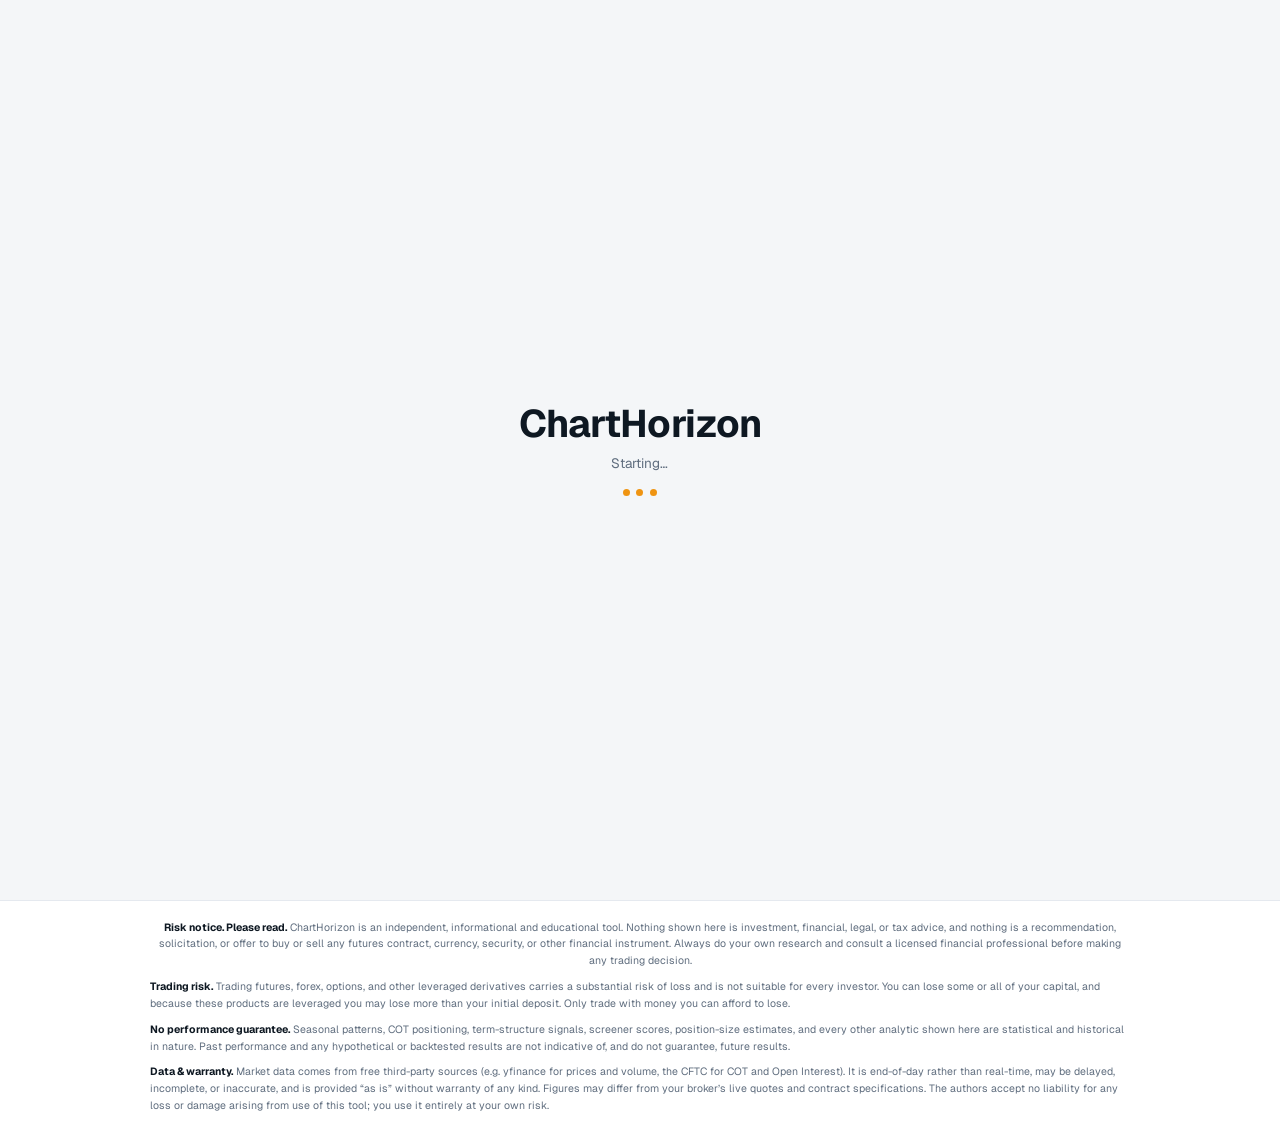
==== app/index.html @ 871b1232 "release: sync dashboard snapshot" ====
<!DOCTYPE html>
<html lang="en">
<head>
<meta charset="UTF-8">
<meta name="viewport" content="width=device-width, initial-scale=1.0">
<title>ChartHorizon – Commodity Futures Dashboard</title>
<link rel="preconnect" href="https://fonts.googleapis.com">
<link rel="preconnect" href="https://fonts.gstatic.com" crossorigin>
<link href="https://fonts.googleapis.com/css2?family=Geist:wght@300;400;500;600;700;800&display=swap" rel="stylesheet">
<link rel="icon" type="image/svg+xml" href="data:image/svg+xml,%3Csvg%20xmlns%3D%22http%3A//www.w3.org/2000/svg%22%20viewBox%3D%220%200%2048%2048%22%20fill%3D%22none%22%3E%3Cdefs%3E%3ClinearGradient%20id%3D%22chSunFav%22%20x1%3D%2224%22%20y1%3D%229%22%20x2%3D%2224%22%20y2%3D%2234%22%20gradientUnits%3D%22userSpaceOnUse%22%3E%3Cstop%20offset%3D%220%22%20stop-color%3D%22%23fcd34d%22/%3E%3Cstop%20offset%3D%221%22%20stop-color%3D%22%23f97316%22/%3E%3C/linearGradient%3E%3C/defs%3E%3Cline%20x1%3D%226%22%20y1%3D%2234%22%20x2%3D%2242%22%20y2%3D%2234%22%20stroke%3D%22%238896a8%22%20stroke-width%3D%223%22%20stroke-linecap%3D%22round%22/%3E%3Cpath%20d%3D%22M15%2034a9%209%200%200%201%2018%200%22%20stroke%3D%22url%28%23chSunFav%29%22%20stroke-width%3D%223%22%20stroke-linecap%3D%22round%22/%3E%3Cline%20x1%3D%2224%22%20y1%3D%2210%22%20x2%3D%2224%22%20y2%3D%2215%22%20stroke%3D%22url%28%23chSunFav%29%22%20stroke-width%3D%223%22%20stroke-linecap%3D%22round%22/%3E%3Cline%20x1%3D%2211.5%22%20y1%3D%2219%22%20x2%3D%2214.5%22%20y2%3D%2222%22%20stroke%3D%22url%28%23chSunFav%29%22%20stroke-width%3D%223%22%20stroke-linecap%3D%22round%22/%3E%3Cline%20x1%3D%2236.5%22%20y1%3D%2219%22%20x2%3D%2233.5%22%20y2%3D%2222%22%20stroke%3D%22url%28%23chSunFav%29%22%20stroke-width%3D%223%22%20stroke-linecap%3D%22round%22/%3E%3C/svg%3E">
<script>
/* Theme so frueh wie moeglich setzen (kein Flash). Card-Mode (Content-Bot) laeuft
   IMMER dunkel -> die exportierten Telegram-/X-Karten sind im dunklen Design,
   unabhaengig von der Nutzer-Einstellung. */
(function(){try{
  if(new URLSearchParams(location.search).get('card')){document.documentElement.setAttribute('data-theme','dark');return;}
  document.documentElement.classList.add('booting');  /* cold-start splash covers the app until boot.js reveals it (normal dashboard only; never in card-mode) */
  var m=localStorage.getItem('ch_theme_mode')||localStorage.getItem('ch_theme')||'system';
  var dark=(m==='dark')||(m!=='light'&&window.matchMedia&&window.matchMedia('(prefers-color-scheme: dark)').matches);
  document.documentElement.setAttribute('data-theme', dark?'dark':'light');
}catch(e){document.documentElement.setAttribute('data-theme','light');}})();
</script>
<link rel="stylesheet" href="web/styles.css?v=45">
</head>
<body>
<!-- Cold-start splash: kept up by html.booting (set in <head> before first paint, normal
     dashboard only) until boot.js confirms every Weekly-Outlook 4/4 result has a live price. -->
<div id="bootSplash" role="status" aria-live="polite">
  <div class="boot-splash-inner">
    <div class="boot-splash-title">ChartHorizon</div>
    <div class="boot-splash-sub"><span id="bootSplashPhase">Starting…</span><span id="bootSplashProgress"></span></div>
    <div class="boot-splash-dots"><span></span><span></span><span></span></div>
    <button id="bootSplashSkip" type="button" hidden onclick="_revealBootSplash()">Open anyway</button>
  </div>
</div>
<script>
/* Last-resort net: if boot.js never ran at all (a syntax error, a failed load), nothing would
   ever lift the splash. It stands down as soon as bootWarmup() marks itself started — from
   then on the splash has its own stall watchdog and its own "Open anyway" button, and must
   NOT be yanked out from under a warm-up that is still making progress. */
setTimeout(function(){
  if (window.__bootWarmupStarted) return;
  var s=document.getElementById('bootSplash');
  if(s)s.classList.add('boot-splash-done');
  document.documentElement.classList.remove('booting');
},60000);
</script>
<header>
  <!-- /from-dashboard leitet (302) auf chart-horizon.com weiter und zaehlt den Klick
       unterwegs als reine Tagessumme — keine IP, kein Cookie, nichts Personenbezogenes.
       Es ist der einzige Anhaltspunkt dafuer, wie viele Leute das Dashboard ueberhaupt
       benutzen. Der Pfad ist also kein Tippfehler: bitte nicht auf die nackte Domain
       "aufraeumen". -->
  <a class="logo" href="https://chart-horizon.com/from-dashboard" target="_blank" rel="noopener" title="chart-horizon.com" aria-label="ChartHorizon — open chart-horizon.com">
    <svg class="logo-icon" viewBox="0 0 100 100" fill="none" aria-hidden="true"><defs><linearGradient id="hlSun" x1="50" y1="29" x2="50" y2="64" gradientUnits="userSpaceOnUse"><stop offset="0" stop-color="#fde08a"/><stop offset="0.5" stop-color="#fcd34d"/><stop offset="1" stop-color="#f97316"/></linearGradient><radialGradient id="hlBloom" cx="50%" cy="55%" r="50%"><stop offset="0" stop-color="#f97316" style="stop-opacity:var(--glow-a)"/><stop offset="0.45" stop-color="#fcd34d" style="stop-opacity:var(--glow-b)"/><stop offset="1" stop-color="#fcd34d" stop-opacity="0"/></radialGradient><linearGradient id="hlHz" x1="14" y1="0" x2="86" y2="0" gradientUnits="userSpaceOnUse"><stop offset="0" stop-color="#9aa7b8" stop-opacity="0"/><stop offset="0.2" stop-color="#aab6c6" stop-opacity="0.9"/><stop offset="0.5" stop-color="#c6cfdb"/><stop offset="0.8" stop-color="#aab6c6" stop-opacity="0.9"/><stop offset="1" stop-color="#9aa7b8" stop-opacity="0"/></linearGradient><filter id="hlGlow" x="-40%" y="-40%" width="180%" height="180%"><feGaussianBlur stdDeviation="1.4" result="b"/><feMerge><feMergeNode in="b"/><feMergeNode in="SourceGraphic"/></feMerge></filter></defs><circle cx="50" cy="55" r="42" fill="url(#hlBloom)"/><g transform="translate(0,3)"><line x1="14" y1="64" x2="86" y2="64" stroke="url(#hlHz)" stroke-width="2.6" stroke-linecap="round"/><g stroke="url(#hlSun)" stroke-width="5.2" stroke-linecap="round" fill="none" filter="url(#hlGlow)"><path d="M33 64 a17 17 0 0 1 34 0"/><line x1="50" y1="19" x2="50" y2="28"/><line x1="26.4" y1="35.6" x2="32" y2="41.3"/><line x1="73.6" y1="35.6" x2="68" y2="41.3"/></g></g></svg>
    <span class="logo-mark">ChartHorizon</span>
  </a>
  <!-- Tab buttons mirror the PAGES registry in the script below; keep both in sync. -->
  <nav class="top-nav" aria-label="Main navigation">
    <button class="top-tab active" type="button" data-page-tab="overview" aria-current="page" onclick="switchPage('overview')" title="Futures (press 1)">Futures</button>
    <button class="top-tab" type="button" data-page-tab="forex" onclick="switchPage('forex')" title="Forex (press 2)">Forex</button>
    <button class="top-tab" type="button" data-page-tab="screener" onclick="switchPage('screener')" title="Screener (press 3 · / to search)">Screener</button>
    <button class="top-tab" type="button" data-page-tab="seasonals" onclick="switchPage('seasonals')" title="Seasonals (press 4)">Seasonals</button>
    <button class="top-tab" type="button" data-page-tab="smt" onclick="switchPage('smt')" title="Macro Shift (press 5)">Macro Shift</button>
    <button class="top-tab" type="button" data-page-tab="tools" onclick="switchPage('tools')" title="Tools (press 6)">Tools</button>
    <button class="top-tab" type="button" data-page-tab="bigchart" onclick="switchPage('bigchart')" title="Charts (press 7)">Charts</button>
    <button class="top-tab" type="button" data-page-tab="settings" onclick="switchPage('settings')" title="Settings (press 8)">Settings</button>
  </nav>
  <div class="header-right">
    <button class="theme-toggle" type="button" onclick="toggleTheme()" aria-label="Toggle theme" title="Switch light / dark mode">
      <svg class="sun" viewBox="0 0 24 24" fill="none" stroke="currentColor" stroke-width="1.8" stroke-linecap="round"><circle cx="12" cy="12" r="4.2"/><path d="M12 2.5v2.4M12 19.1v2.4M21.5 12h-2.4M4.9 12H2.5M18.4 5.6l-1.7 1.7M7.3 16.7l-1.7 1.7M18.4 18.4l-1.7-1.7M7.3 7.3 5.6 5.6"/></svg>
      <svg class="moon" viewBox="0 0 24 24" fill="none" stroke="currentColor" stroke-width="1.8" stroke-linecap="round" stroke-linejoin="round"><path d="M21 12.8A8.5 8.5 0 1 1 11.2 3a6.6 6.6 0 0 0 9.8 9.8z"/></svg>
    </button>
    <a class="x-link" href="https://x.com/charthorizon" target="_blank" rel="noopener" aria-label="ChartHorizon on X" title="ChartHorizon on X (@charthorizon)">
      <svg viewBox="0 0 24 24" fill="currentColor" aria-hidden="true"><path d="M18.244 2.25h3.308l-7.227 8.26 8.502 11.24H16.17l-5.214-6.817L4.99 21.75H1.68l7.73-8.835L1.254 2.25H8.08l4.713 6.231zm-1.161 17.52h1.833L7.084 4.126H5.117z"/></svg>
    </a>
    <a class="support-link" href="https://buymeacoffee.com/charthorizon" target="_blank" rel="noopener" aria-label="Support ChartHorizon" title="Support ChartHorizon (buy me a coffee)">
      <svg viewBox="0 0 24 24" fill="currentColor" aria-hidden="true"><path d="M12 21.35l-1.45-1.32C5.4 15.36 2 12.28 2 8.5 2 5.42 4.42 3 7.5 3c1.74 0 3.41.81 4.5 2.09C13.09 3.81 14.76 3 16.5 3 19.58 3 22 5.42 22 8.5c0 3.78-3.4 6.86-8.55 11.54L12 21.35z"/></svg>
      <span class="support-label">Support</span>
    </a>
    <div class="watchlist-refresh header-refresh" data-watchlist-refresh>
      <div class="wlr-row">
        <button class="wlr-btn" type="button" onclick="triggerManualRefresh()" data-wlr-trigger title="Refresh EoD data now">⟳</button>
        <span class="wlr-label" data-wlr-label>Refresh</span>
      </div>
      <div class="wlr-track"><div class="wlr-fill" data-wlr-fill></div></div>
      <div class="wlr-sub" data-wlr-sub></div>
    </div>
    <div class="header-time">
      <span class="hdr-date"></span>
      <span class="hdr-clock" id="clock">--:--:--</span>
    </div>
  </div>
</header>

<div class="layout page-view" id="overviewPage">
  <aside id="sidebar"></aside>
  <main>
    <select class="mobile-select" id="mobileSelect" onchange="switchCommodity(this.value)"></select>

    <div class="chart-card">
      <div class="chart-head">
        <div>
          <div class="chart-cat" id="chartCat">–</div>
          <div class="chart-name" id="chartName">–</div>
        </div>
        <span class="chart-sym" id="chartSym">–</span>
        <div class="chart-actions">
          <button class="chart-action-btn" id="btnChartPng" type="button" onclick="downloadChart()" title="Download chart as PNG image">
            <svg viewBox="0 0 16 16" fill="none" stroke="currentColor" stroke-width="1.5" stroke-linecap="round" stroke-linejoin="round"><path d="M8 1.5v8M5 7l3 3 3-3M2.5 11.5v1a2 2 0 0 0 2 2h7a2 2 0 0 0 2-2v-1"/></svg>
            PNG
          </button>
          <button class="chart-action-btn" id="btnChartShare" type="button" onclick="shareChart()" title="Share chart (or copy image to clipboard)">
            <svg viewBox="0 0 16 16" fill="none" stroke="currentColor" stroke-width="1.5" stroke-linecap="round" stroke-linejoin="round"><circle cx="12" cy="3.5" r="1.8"/><circle cx="4" cy="8" r="1.8"/><circle cx="12" cy="12.5" r="1.8"/><path d="M5.6 7.1l4.8-2.6M5.6 8.9l4.8 2.6"/></svg>
            <span id="btnChartShareLabel">Share</span>
          </button>
          <button class="chart-action-btn" id="btnChartX" type="button" onclick="shareToX()" title="Share on X: copies the chart image so you can paste it into the post (Cmd/Ctrl+V)">
            <svg viewBox="0 0 24 24" fill="currentColor" aria-hidden="true"><path d="M18.244 2.25h3.308l-7.227 8.26 8.502 11.24H16.17l-5.214-6.817L4.99 21.75H1.68l7.73-8.835L1.254 2.25H8.08l4.713 6.231zm-1.161 17.52h1.833L7.084 4.126H5.117z"/></svg>
            <span id="btnChartXLabel"></span>
          </button>
        </div>
      </div>
      <div class="chart-body" id="chartBody"></div>
    </div>

    <div class="table-card">
      <div class="table-head">
        <div class="table-title" id="tableTitle">Forward Curve</div>
        <div class="table-sub" id="tableSub">Individual futures by delivery and expiration month · Click a row to show that contract in the main chart</div>
      </div>
      <table>
        <thead>
          <tr>
            <th>Contract</th>
            <th>Last Price</th>
            <th>Change</th>
            <th>Change %</th>
            <th>Volume</th>
            <th>Open Interest</th>
            <th>Expiration (Last Trading Day)</th>
          </tr>
        </thead>
        <tbody id="curveBody"></tbody>
      </table>
    </div>

    <div class="spec-card" id="specCard"></div>

    <div class="fx-section" id="futuresHeatSection" hidden></div>

    <div class="foot-note">
      <strong>Note:</strong> Price, volume, single-contract charts and the forward curve use yfinance OHLCV/quote data.
      The continuous chart rolls to the highest-volume contract where single-contract history is available; otherwise it falls back to the yfinance continuous history.
      Open Interest and COT are weekly CFTC market-level reports, usually Tuesday-dated and updated only after the official CFTC release window.
      They are not individual-contract values from the forward curve.
      Expiration dates and contract specifications are calculated from exchange rules and static exchange specs; shortened trading sessions may differ from the official exchange calendar.
      Not investment advice.
    </div>
  </main>
  <aside class="watchlist-sidebar" aria-label="Watchlist" data-watchlist-context="overview">
    <div class="watchlist-head">
      <div>
        <div class="watchlist-title">Watchlist</div>
        <div class="watchlist-count" data-watchlist-count>0 markets</div>
      </div>
      <button class="watchlist-add" type="button" onclick="addCurrentToWatchlist('overview')" data-watchlist-add title="Add current market">+ Market</button>
    </div>
    <div class="watchlist-list" data-watchlist-body></div>
  </aside>
</div>

<section class="seasonals-page page-view" id="seasonalsPage" hidden>
  <div class="seasonals-layout">
    <aside id="seasonalsSidebar"></aside>
    <main class="seasonals-main">
      <div class="seasonals-shell">
    <div class="seasonals-head">
      <div>
        <div class="seasonals-kicker">Seasonal Tendencies</div>
        <div class="seasonals-title" id="seasonalsTitle">Seasonals</div>
      </div>
    </div>
    <div class="seasonals-card">
      <div class="seasonals-card-head">
        <div class="seasonals-card-title" id="seasonalsChartTitle">Seasonal tendency</div>
        <div class="seasonals-card-side">
          <div class="seasonals-card-meta" id="seasonalsChartMeta">Indexed to 100 at the first trading day of each year</div>
          <div class="chart-actions">
            <button class="chart-action-btn" id="btnSeasonalsPng" type="button" onclick="downloadChart('seasonals')" title="Download seasonals as PNG image">
              <svg viewBox="0 0 16 16" fill="none" stroke="currentColor" stroke-width="1.5" stroke-linecap="round" stroke-linejoin="round"><path d="M8 1.5v8M5 7l3 3 3-3M2.5 11.5v1a2 2 0 0 0 2 2h7a2 2 0 0 0 2-2v-1"/></svg>
              PNG
            </button>
            <button class="chart-action-btn" id="btnSeasonalsShare" type="button" onclick="shareChart('seasonals')" title="Share seasonals chart (or copy image to clipboard)">
              <svg viewBox="0 0 16 16" fill="none" stroke="currentColor" stroke-width="1.5" stroke-linecap="round" stroke-linejoin="round"><circle cx="12" cy="3.5" r="1.8"/><circle cx="4" cy="8" r="1.8"/><circle cx="12" cy="12.5" r="1.8"/><path d="M5.6 7.1l4.8-2.6M5.6 8.9l4.8 2.6"/></svg>
              <span id="btnSeasonalsShareLabel">Share</span>
            </button>
            <button class="chart-action-btn" id="btnSeasonalsX" type="button" onclick="shareToX('seasonals')" title="Share on X: copies the chart image so you can paste it into the post (Cmd/Ctrl+V)">
              <svg viewBox="0 0 24 24" fill="currentColor" aria-hidden="true"><path d="M18.244 2.25h3.308l-7.227 8.26 8.502 11.24H16.17l-5.214-6.817L4.99 21.75H1.68l7.73-8.835L1.254 2.25H8.08l4.713 6.231zm-1.161 17.52h1.833L7.084 4.126H5.117z"/></svg>
              <span id="btnSeasonalsXLabel"></span>
            </button>
          </div>
        </div>
      </div>
      <div class="seasonals-body" id="seasonalsBody">
        <div class="seasonals-empty">No seasonal study selected.</div>
      </div>
    </div>
      </div>
    </main>
    <aside class="watchlist-sidebar" aria-label="Watchlist" data-watchlist-context="seasonals">
      <div class="watchlist-head">
        <div>
          <div class="watchlist-title">Watchlist</div>
          <div class="watchlist-count" data-watchlist-count>0 markets</div>
        </div>
        <button class="watchlist-add" type="button" onclick="addCurrentToWatchlist('seasonals')" data-watchlist-add title="Add current market">+ Market</button>
      </div>
      <div class="watchlist-list" data-watchlist-body></div>
    </aside>
  </div>
</section>

<section class="screener-page page-view" id="screenerPage" hidden>
  <div class="screener-layout">
  <div class="screener-wrap">
    <div class="screener-head">
      <div>
        <div class="screener-title">Screener</div>
        <div class="screener-sub">Signals by market · Seasonals · COT · COT Hedging Program · Term structure</div>
      </div>
      <div class="screener-controls" id="screenerDailyControls">
        <input type="search" id="screenerSearch" class="screener-search" placeholder="Search markets…" oninput="onScreenerInput()" autocomplete="off">
        <select id="screenerCat" class="screener-cat" onchange="onScreenerInput()"></select>
      </div>
    </div>
    <div class="screener-views" id="screenerViews">
      <button type="button" class="screener-view-tab on" data-view="daily" onclick="setScreenerView('daily')">Daily Outlook</button>
      <button type="button" class="screener-view-tab" data-view="weekly" onclick="setScreenerView('weekly')">Weekly Outlook</button>
    </div>
    <div id="screenerDaily">
      <div class="screener-filters" id="screenerFilterBar"></div>
      <div class="screener-actions">
        <span class="screener-count" id="screenerCount"></span>
        <div class="screener-actions-right">
          <button class="screener-btn" type="button" onclick="clearScreenerFilters()">Reset filters</button>
          <button class="screener-btn primary" id="screenerAddAll" type="button" onclick="screenerAddAllVisible()">+ Add all to watchlist</button>
        </div>
      </div>
      <div class="screener-body" id="screenerBody"></div>
      <div class="screener-legend"><span class="sig sig-bull">Bullish</span> <span class="sig sig-bear">Bearish</span> · COT: net position (long/short) · COT Hedging: relative to the 12M midpoint · Premium = front month &gt; next month (backwardation) · ★ = Watchlist</div>
    </div>
    <div id="screenerWeekly" hidden>
      <div class="screener-actions">
        <div class="wk-actions-left">
          <div class="wk-weeknav">
            <button type="button" class="wk-week-btn on" data-week="0" onclick="setScreenerWeek(0)">This Week</button>
            <button type="button" class="wk-week-btn" data-week="1" onclick="setScreenerWeek(1)">Next Week</button>
          </div>
          <span class="screener-week" id="screenerWeekLabel"></span>
        </div>
        <span class="screener-count" id="screenerWeeklyCount"></span>
      </div>
      <div class="screener-body" id="screenerWeeklyBody"></div>
      <div class="screener-legend">4/4 = all four signals aligned. Below: only 3/4 markets whose seasonal turns <strong>this week (today–Sunday)</strong> in the matching direction and lifts the setup to 4/4 · 📅 = seasonal onset date · grouped by category.</div>
    </div>
  </div>
  <aside class="watchlist-sidebar" aria-label="Watchlist" data-watchlist-context="screener">
    <div class="watchlist-head">
      <div>
        <div class="watchlist-title">Watchlist</div>
        <div class="watchlist-count" data-watchlist-count>0 markets</div>
      </div>
    </div>
    <div class="watchlist-list" data-watchlist-body></div>
  </aside>
  </div>
</section>

<section class="forex-page page-view" id="forexPage" hidden>
  <div class="forex-layout">
    <div class="forex-wrap">
      <div class="screener-head">
        <div>
          <div class="screener-title">Forex</div>
          <div class="screener-sub">Rate-weighted canonical FX pairs · bullish and bearish pair signals from the Screener filters</div>
        </div>
      </div>
      <div class="fx-section" id="fxSection" hidden></div>
      <div class="fx-corr-block" id="psizeBlock">
        <div class="fx-corr-head">
          <div>
            <div class="fx-corr-title">FX Position Size Calculator</div>
            <div class="fx-corr-sub">Risk-based lot sizing from your account, risk %, and stop-loss</div>
          </div>
        </div>
        <div class="psize-grid">
          <label class="fx-calc-field">Account currency<select id="psizeAcct" class="screener-cat" onchange="renderPositionSize()"></select></label>
          <label class="fx-calc-field">Account balance<input id="psizeBalance" class="screener-search psize-input" type="number" min="0" step="any" value="10000" oninput="renderPositionSize()"></label>
          <label class="fx-calc-field">Risk %<input id="psizeRisk" class="screener-search psize-input" type="number" min="0" max="100" step="any" value="1" oninput="renderPositionSize()"></label>
          <label class="fx-calc-field">Stop-loss (pips)<input id="psizeStop" class="screener-search psize-input" type="number" min="0" step="any" value="20" oninput="renderPositionSize()"></label>
          <label class="fx-calc-field">Currency pair<select id="psizePair" class="screener-cat" onchange="renderPositionSize()"></select></label>
        </div>
        <div class="psize-result" id="psizeResult" aria-live="polite"></div>
        <div class="fx-corr-note"><strong>Disclaimer:</strong> Informational only, not investment advice. Pip values use end-of-day local rates and may differ from your broker's live quotes and contract specs.</div>
      </div>
      <div class="fx-pair-chart" id="fxPairChart" hidden></div>
      <div class="fx-rate-block" id="fxRateBlock" hidden></div>
    </div>
    <aside class="watchlist-sidebar" aria-label="Watchlist" data-watchlist-context="forex">
      <div class="watchlist-head">
        <div>
          <div class="watchlist-title">Watchlist</div>
          <div class="watchlist-count" data-watchlist-count>0 markets</div>
        </div>
      </div>
      <div class="watchlist-list" data-watchlist-body></div>
    </aside>
  </div>
</section>

<section class="tools-page page-view" id="toolsPage" hidden>
  <div class="tools-wrap">
    <div class="screener-head">
      <div>
        <div class="screener-title">Tools</div>
        <div class="screener-sub">Economic calendar and cross-asset correlation calculator</div>
      </div>
    </div>
    <div class="tools-cal-block">
      <div class="fx-corr-head">
        <div>
          <div class="fx-corr-title">Economic Calendar</div>
          <div class="fx-corr-sub">High &amp; medium-impact events for the major economies · TradingView</div>
        </div>
      </div>
      <div class="tools-cal-wrap" id="toolsCalendar"></div>
    </div>
    <div class="fx-corr-block" id="fxCorrBlock" hidden>
      <div class="fx-corr-head">
        <div>
          <div class="fx-corr-title">Correlation Calculator</div>
          <div class="fx-corr-sub">Cross-asset correlation of daily returns: FX pairs, metals, energy, indices, bonds, crypto &amp; more</div>
        </div>
        <div class="fx-timeframe-bar" id="fxCorrWin" aria-label="Correlation window"></div>
      </div>
      <div class="fx-calc-controls">
        <label class="fx-calc-field">Asset A<select id="fxCalcA" class="screener-cat" onchange="setFxCalcPair('a', this.value)"></select></label>
        <span class="fx-calc-vs">vs</span>
        <label class="fx-calc-field">Asset B<select id="fxCalcB" class="screener-cat" onchange="setFxCalcPair('b', this.value)"></select></label>
      </div>
      <div class="fx-calc-result" id="fxCalcResult" aria-live="polite"></div>
      <div class="fx-calc-charts" id="fxCalcCharts"></div>
      <div class="fx-corr-note"><strong>Disclaimer:</strong> Statistical correlation of past returns only; it is descriptive, not predictive, and not investment advice. Correlations shift over time; size positions accordingly.</div>
    </div>
  </div>
</section>

<section class="smt-page page-view" id="smtPage" hidden>
  <div class="smt-wrap">
    <div class="screener-head">
      <div>
        <div class="screener-title">Macro Shift</div>
        <div class="screener-sub">Cross-asset divergence at quarter boundaries to anticipate the coming directional shift · end-of-day daily</div>
      </div>
    </div>
    <div class="smt-presets" id="smtPresets"></div>
    <div class="smt-controls">
      <div class="smt-controls-row">
        <label class="fx-calc-field">Market A<select id="smtSelA" class="screener-cat" onchange="setSmtMarket('a', this.value)"></select></label>
        <span class="fx-calc-vs">vs</span>
        <label class="fx-calc-field">Market B<select id="smtSelB" class="screener-cat" onchange="setSmtMarket('b', this.value)"></select></label>
        <span class="fx-calc-vs">vs</span>
        <label class="fx-calc-field">Market C<select id="smtSelC" class="screener-cat" onchange="setSmtMarket('c', this.value)"></select></label>
        <span class="smt-controls-spacer"></span>
        <button class="smt-btn" id="smtDownloadBtn" type="button" onclick="downloadSmtCharts()">⤓ Download</button>
        <button class="smt-btn" id="smtShareBtn" type="button" onclick="shareSmtCharts()" title="Share the image (or copy it to the clipboard)">Share</button>
        <button class="smt-btn" id="smtXBtn" type="button" onclick="shareSmtToX()" title="Share on X: copies the image so you can paste it into the post (Cmd/Ctrl+V)">X</button>
      </div>
      <div class="smt-controls-row">
        <div class="fx-timeframe-bar" id="smtRangeBar" aria-label="Time window"></div>
        <div class="fx-timeframe-bar" id="smtIntervalBar" aria-label="Interval (daily or weekly)"></div>
        <div class="fx-timeframe-bar" id="smtContractModeBar" aria-label="Continuous or front-month contract"></div>
        <button class="smt-toggle" id="smtDrawToggle" type="button" onclick="toggleSmtDraw()">✏ Trendline: Off</button>
        <button class="smt-btn" id="smtClearBtn" type="button" onclick="clearSmtLines()">Clear lines</button>
      </div>
    </div>
    <div class="smt-charts" id="smtCharts"></div>
    <div class="fx-corr-note"><strong>Note:</strong> Compare two correlated markets and read the SMT-style divergence by eye: when one fails to confirm the other near a quarter boundary, it hints at the bias for the coming period. Macro/EoD view; lower-timeframe SMT would need intraday real-time data.</div>
  </div>
</section>

<!-- Maximized multi-timeframe chart tab. Price-only candlesticks (D1/W1/1M/3M, all
     aggregated client-side from settled daily EoD over ~20Y of history). No intraday:
     the free yfinance feed is daily-only by design. -->
<section class="bigchart-page page-view" id="bigchartPage" hidden>
  <div class="bigchart-layout">
    <aside id="bigchartSidebar" aria-label="Markets"></aside>
    <main class="bigchart-main">
      <div class="bigchart-head">
        <button class="bigchart-sidebar-toggle" id="bigchartSidebarToggle" type="button" onclick="toggleBigChartSidebar()" title="Hide markets" aria-label="Toggle market sidebar" aria-expanded="true">«</button>
        <div class="bigchart-titles">
          <div class="bigchart-cat" id="bigchartCat">–</div>
          <div class="bigchart-name" id="bigchartName">Select a market</div>
        </div>
        <span class="bigchart-sym" id="bigchartSym"></span>
        <!-- One right-aligned toolbar; its groups wrap as whole units so the layout stays
             structured at any width: [Contract] [Timeframe] [Indicators] [View controls]. -->
        <div class="bigchart-toolbar">
          <div class="fx-timeframe-bar bigchart-contractbar" id="bigchartContractBar" aria-label="Contract"></div>
          <select class="mobile-select" id="bigchartMobileSelect" aria-label="Select market" onchange="selectBigChartMarket(this.value)"></select>
          <div class="fx-timeframe-bar" id="bigchartTfBar" aria-label="Timeframe"></div>
          <div class="chart-filter-group bigchart-indicators" id="bigchartIndicatorBar" aria-label="Indicators"></div>
          <div class="bigchart-ta" id="bigchartTaBar" aria-label="Technical indicators"></div>
          <div class="bigchart-viewctrls">
            <label class="cot-filter-box bigchart-zoomanchor" title="When zooming, the right edge (newest candle) stays fixed — the chart doesn't shift">
              <input type="checkbox" id="bigchartZoomAnchor" onchange="setBigChartZoomAnchor(this.checked)" checked>
              <span>Anchor right</span>
            </label>
            <button class="bigchart-latest-btn" id="bigchartLatestBtn" type="button" onclick="jumpBigChartToLatest()" title="Jump to the newest candle (keeps the current zoom)" disabled>→| Latest</button>
          </div>
        </div>
      </div>
      <div class="bigchart-chartwrap">
        <div class="bigchart-drawbar" id="bigchartDrawbar" aria-label="Drawing tools"></div>
        <div class="chart-body" id="bigchartBody"></div>
        <aside class="bigchart-objtree" id="bigchartObjTree" aria-label="Drawing objects" hidden></aside>
      </div>
    </main>
  </div>
</section>

<section class="settings-page page-view" id="settingsPage" hidden>
  <div class="settings-wrap">
    <div class="screener-head">
      <div>
        <div class="screener-title">Settings</div>
        <div class="screener-sub">Chart layouts (light/dark), timezone and version info</div>
      </div>
    </div>
    <div class="set-card" id="settingsAppearance"></div>
    <div class="set-card" id="settingsLayouts"></div>
    <div class="set-card" id="settingsTimezone"></div>
    <div class="set-card" id="settingsBackup"></div>
    <div class="set-card" id="settingsAbout"></div>
  </div>
</section>

<footer class="page-disclaimer">
  <p><strong>Risk notice. Please read.</strong> ChartHorizon is an independent, informational and educational tool. Nothing shown here is investment, financial, legal, or tax advice, and nothing is a recommendation, solicitation, or offer to buy or sell any futures contract, currency, security, or other financial instrument. Always do your own research and consult a licensed financial professional before making any trading decision.</p>
  <p><strong>Trading risk.</strong> Trading futures, forex, options, and other leveraged derivatives carries a substantial risk of loss and is not suitable for every investor. You can lose some or all of your capital, and because these products are leveraged you may lose more than your initial deposit. Only trade with money you can afford to lose.</p>
  <p><strong>No performance guarantee.</strong> Seasonal patterns, COT positioning, term-structure signals, screener scores, position-size estimates, and every other analytic shown here are statistical and historical in nature. Past performance and any hypothetical or backtested results are not indicative of, and do not guarantee, future results.</p>
  <p><strong>Data &amp; warranty.</strong> Market data comes from free third-party sources (e.g. yfinance for prices and volume, the CFTC for COT and Open Interest). It is end-of-day rather than real-time, may be delayed, incomplete, or inaccurate, and is provided “as is” without warranty of any kind. Figures may differ from your broker’s live quotes and contract specifications. The authors accept no liability for any loss or damage arising from use of this tool; you use it entirely at your own risk.</p>
</footer>

<script src="ff_data/config.js"></script>
<script src="web/core.js?v=18"></script>
<script src="web/indicators.js?v=1"></script>
<script src="web/chart.js?v=28"></script>
<script src="web/futures.js?v=4"></script>
<script src="web/seasonals.js?v=3"></script>
<script src="web/screener.js?v=16"></script>
<script src="web/forex.js?v=5"></script>
<script src="web/smt.js?v=4"></script>
<script src="web/tools.js?v=3"></script>
<script src="web/refresh.js?v=2"></script>
<script src="web/live.js?v=7"></script>
<script src="web/bigchart.js?v=14"></script>
<script src="web/draw.js?v=25"></script>
<script src="web/settings.js?v=15"></script>
<script src="web/boot.js?v=11"></script>

</body>
</html>
---- app/web/styles.css ----
/* ============================================================
   ChartHorizon Theme-Tokens
   LIGHT = warm Sonnenaufgang-Amber · DARK = Navy/Sonnenaufgang (X-Profil).
   Fast die ganze App ist token-getrieben; das DARK-Set unten re-themed sie.
   Charts: TradingView-Candles (gruen/rot) in beiden Themes.
   ============================================================ */
:root {
  /* base */
  --bg:#f4f6f8; --surface:#ffffff; --surface2:#eef1f5; --surface3:#e6eaf0;
  --border:#e5e9ef; --border2:#d6dce5;
  /* --muted darkened from #7b889b to clear WCAG AA (≥4.5:1) at the small, non-bold
     sizes it's used at; it carried every sub-label/legend/footnote and measured 3.2–3.6:1. */
  --text:#0e1822; --text2:#46586d; --muted:#5f6d7e; --neutral:#64748b;
  /* Type — Swiss-modern single family (Geist). Display == body face; hierarchy is
     carried by weight + tracking (see the display-type block near the end), not a serif.
     JS chart/SVG labels hardcode the same Geist stack (var() can't resolve in exported PNGs). */
  --font-display:'Geist', system-ui, -apple-system, BlinkMacSystemFont, sans-serif;
  --font-body:'Geist', system-ui, -apple-system, BlinkMacSystemFont, sans-serif;
  --header-bg:rgba(255,255,255,0.72);
  /* warm sunrise accent */
  --accent:#ef9412; --accent2:#0ea679;            /* accent2 bleibt gruen (Erfolg/Bull) */
  --accent-light:#fcf0db; --accent-border:#f3d6a2; --accent-ring:rgba(239,148,18,0.34);
  --on-accent:#0e1822; --on-accent-soft:#7a4d05;
  /* semantics */
  --accent2-light:#e6f7f2; --danger:#e53e3e; --danger-light:#fdeeee;
  --up:#0ea679; --down:#e53e3e;
  --up-soft:#e6f7f2; --up-ring:rgba(14,166,121,0.30); --down-soft:#fdeeee; --down-ring:rgba(229,62,62,0.28);
  --bias-bull-bg:#f2fbf7; --bias-bear-bg:#fff6f6; --star:#f5a623; --sheen:rgba(255,255,255,0.48);
  --glow-a:0.20; --glow-b:0.07;
  /* chart — LIGHT behaelt das urspruengliche Blau/Rot-Schema (DARK = TradingView gruen/rot) */
  --chart-bg:#f4f6fa; --chart-grid:#c5cdd7; --chart-grid-soft:#d9dee5; --chart-axis:#aeb8c4; --chart-text:#000000;
  --chart-bull:#6b89f0; --chart-bull-wick:#91a6f1; --chart-bear:#f3795f; --chart-bear-wick:#f3a08f;
  --chart-volume:#8b98aa; --chart-volume-bull:#0ea679; --chart-volume-bear:#e53e3e;
  --chart-oi:#52657f; --chart-oi-cftc:#52657f; --chart-oi-cme:#0ea679; --chart-oi-yf:#e8853a; --chart-spread:#7c3aed;
  --chart-trend:#000000;   /* Macro-Shift Trendlinien: schwarz im Light-Mode */
  /* chart overlays */
  --tooltip-bg:#0e1822; --tooltip-text:#ffffff;
  --crosshair:#334155; --crosshair-soft:#64748b; --crosshair-label-bg:#ffffff;
  --ohlc:#475569; --ohlc-strong:#000000;
  /* radii + shadow */
  --r-sm:9px; --r-md:11px; --r-lg:15px;
  --shadow-sm:0 1px 3px rgba(15,25,35,0.06), 0 1px 2px rgba(15,25,35,0.04);
  --shadow:0 6px 22px rgba(15,25,35,0.09), 0 2px 6px rgba(15,25,35,0.05);
  --shadow-md:0 10px 30px rgba(15,25,35,0.12), 0 2px 6px rgba(15,25,35,0.05);
}
[data-theme="dark"] {
  --bg:#0b131d; --surface:#141f2b; --surface2:#1b2734; --surface3:#22303f;
  --border:#243240; --border2:#30404f;
  --text:#f3f6fa; --text2:#aeb9c7; --muted:#8493a6; --neutral:#93a1b3;
  --header-bg:rgba(17,27,38,0.72);
  --accent:#f9b03a; --accent2:#1ec9a0;
  --accent-light:rgba(249,176,58,0.15); --accent-border:rgba(249,176,58,0.34); --accent-ring:rgba(249,176,58,0.40);
  --on-accent:#0e1822; --on-accent-soft:#f4c97a;
  --accent2-light:rgba(30,201,160,0.15); --danger:#f0664f; --danger-light:rgba(240,102,79,0.15);
  --up:#1ec9a0; --down:#f0664f;
  --up-soft:rgba(30,201,160,0.15); --up-ring:rgba(30,201,160,0.35); --down-soft:rgba(240,102,79,0.15); --down-ring:rgba(240,102,79,0.35);
  --bias-bull-bg:rgba(30,201,160,0.10); --bias-bear-bg:rgba(240,102,79,0.10); --star:#f5b73a; --sheen:rgba(255,255,255,0.04);
  --glow-a:0.42; --glow-b:0.16;
  --chart-bg:#131c27; --chart-grid:#243140; --chart-grid-soft:#1e2a37; --chart-axis:#37485b; --chart-text:#b8c2cf;
  --chart-bull:#26a69a; --chart-bull-wick:#26a69a; --chart-bear:#ef5350; --chart-bear-wick:#ef5350;
  --chart-volume:#5a6b80; --chart-volume-bull:#26a69a; --chart-volume-bear:#ef5350;
  --chart-oi:#7e8ea3; --chart-oi-cftc:#7e8ea3; --chart-oi-cme:#1ec9a0; --chart-oi-yf:#e8853a; --chart-spread:#a78bfa;
  --chart-trend:#ffffff;   /* Macro-Shift Trendlinien: weiss im Dark-Mode */
  --tooltip-bg:#e8edf3; --tooltip-text:#0e1822;
  --crosshair:#94a3b8; --crosshair-soft:#64748b; --crosshair-label-bg:#e8edf3;
  --ohlc:#9fb0c4; --ohlc-strong:#f3f6fa;
  --shadow-sm:0 1px 3px rgba(0,0,0,0.4); --shadow:0 10px 30px rgba(0,0,0,0.5); --shadow-md:0 14px 40px rgba(0,0,0,0.55);
}
html { color-scheme:light; }
[data-theme="dark"] html, html[data-theme="dark"] { color-scheme:dark; }
body, header, aside, .chart-card, .table-card, .spec-card, .screener-body,
.fx-section, .seasonals-card, .smt-chart-slot, .top-nav, .icon-btn, .btn,
.cat-btn, .commodity-item, .watchlist-item, input, select { transition:background-color .3s ease, border-color .3s ease, color .3s ease; }
* { margin:0; padding:0; box-sizing:border-box; }
body { background:var(--bg); color:var(--text); font-family:var(--font-body); font-size:14px; min-height:100vh; }
/* Visible keyboard focus for every interactive element (a11y). :focus-visible keeps
   mouse clicks clean while showing a clear ring for keyboard/AT users. */
a:focus-visible, button:focus-visible, input:focus-visible, select:focus-visible,
textarea:focus-visible, [tabindex]:focus-visible, [role="button"]:focus-visible {
  outline:2px solid var(--accent); outline-offset:2px; border-radius:6px;
}
body.card-mode :focus-visible { outline:none; }   /* never in content-bot PNG exports */

/* Header */
header {
  background:var(--header-bg);
  -webkit-backdrop-filter:saturate(180%) blur(12px);
  backdrop-filter:saturate(180%) blur(12px);
  border-bottom:1px solid var(--border);
  padding:0 2rem; height:58px; display:flex; align-items:center; gap:2rem;
  position:sticky; top:0; z-index:100; box-shadow:var(--shadow-sm);
}
.logo { display:flex; align-items:center; gap:0; flex-shrink:0; text-decoration:none; cursor:pointer; }
.logo-icon { width:32px; height:32px; display:block; flex:none; margin-right:8px; }
.logo-mark { font-family:var(--font-display); font-size:1.35rem; color:var(--accent); letter-spacing:-0.02em; }
.header-right { display:flex; align-items:center; gap:1rem; flex-shrink:0; margin-left:auto; }
.header-time { display:flex; flex-direction:column; align-items:flex-end; line-height:1.25; }
.header-time span { font-size:0.7rem; color:var(--muted); }
.header-time .hdr-clock { font-variant-numeric:tabular-nums; }
.top-nav {
  display:flex; align-items:center; gap:2px; height:36px;
  background:var(--surface2); border:1px solid var(--border);
  border-radius:var(--r-md); padding:3px;
}
.top-tab {
  height:100%; display:inline-flex; align-items:center; justify-content:center;
  padding:0 0.95rem; border:none; border-radius:7px;
  background:transparent; color:var(--neutral); font-family:var(--font-body);
  font-size:0.78rem; font-weight:500; cursor:pointer; transition:all 0.18s ease;
}
.top-tab:hover { color:var(--text); }
.top-tab.active { background:var(--accent); color:var(--on-accent); box-shadow:var(--shadow-sm); font-weight:600; }
/* Header EoD refresh widget — relocated from the sidebar so the refresh control +
   progress bar stay visible on every tab (incl. Macro Shift). Reuses the .wlr-*
   markup and the .is-running/.is-done/.is-error/.indeterminate state styling. */
.header-refresh { width:150px; }
/* Override the .watchlist-refresh box defaults (same specificity, declared later) so
   the header widget stays compact — bump specificity with the doubled class. */
.header-refresh.watchlist-refresh { margin:0; padding:0; border-top:none; }
.header-refresh .wlr-row { justify-content:flex-start; gap:7px; }
.header-refresh .wlr-label {
  font-size:0.66rem; font-weight:600; letter-spacing:0.03em; line-height:1.15;
  white-space:nowrap; overflow:hidden; text-overflow:ellipsis;
}
.header-refresh .wlr-btn { font-size:0.82rem; line-height:1; padding:0.14rem 0.4rem; }
.header-refresh .wlr-track { margin-top:0.22rem; }
.header-refresh .wlr-sub { font-size:0.56rem; line-height:1.1; margin-top:0.1rem; min-height:0; }
.x-link {
  display:inline-flex; align-items:center; justify-content:center;
  width:30px; height:30px; border-radius:50%;
  color:var(--muted); background:var(--surface2); border:1px solid var(--border);
  transition:color 0.15s, background 0.15s, border-color 0.15s;
}
.x-link svg { width:15px; height:15px; }
.x-link:hover { color:var(--text); background:var(--surface); border-color:var(--muted); }
.support-link {
  display:inline-flex; align-items:center; gap:6px;
  height:30px; padding:0 12px; border-radius:20px;
  font-family:var(--font-body); font-size:0.72rem; font-weight:600; letter-spacing:0.01em;
  text-decoration:none; white-space:nowrap;
  color:#fff; background:linear-gradient(135deg,#fb7185,#e11d48); border:1px solid transparent;
  transition:transform 0.15s, box-shadow 0.15s, filter 0.15s;
  animation:ch-support-pulse 7s ease-in-out infinite;   /* ab und zu ein leiser Herzschlag */
}
.support-link svg { width:14px; height:14px; flex:none; }
.support-link:hover { color:#fff; filter:brightness(1.07); box-shadow:0 6px 18px -6px rgba(225,29,72,0.6); animation:none; }
/* Dezenter, seltener Puls (ein Herzschlag pro ~7s) — zieht den Blick, ohne zu nerven. */
@keyframes ch-support-pulse {
  0%, 70%, 100% { transform:scale(1); box-shadow:0 0 0 0 rgba(244,63,94,0); }
  76% { transform:scale(1.05); box-shadow:0 0 0 0 rgba(244,63,94,0.5); }
  88% { transform:scale(1); box-shadow:0 0 0 9px rgba(244,63,94,0); }
}
@media (prefers-reduced-motion: reduce) { .support-link { animation:none; } }
body.card-mode .support-link { display:none; }   /* nie in den Content-Bot-Exporten */
.theme-toggle {
  display:inline-flex; align-items:center; justify-content:center;
  width:30px; height:30px; border-radius:50%;
  color:var(--muted); background:var(--surface2); border:1px solid var(--border);
  cursor:pointer; transition:color 0.15s, background 0.15s, border-color 0.15s;
}
.theme-toggle:hover { color:var(--accent); border-color:var(--accent-border); }
.theme-toggle svg { width:16px; height:16px; }
.theme-toggle .moon { display:none; }
[data-theme="dark"] .theme-toggle .sun { display:none; }
[data-theme="dark"] .theme-toggle .moon { display:block; }

/* Screener */
.screener-page { padding:0; }
.screener-layout { display:grid; grid-template-columns:minmax(0,1fr) 250px; min-height:calc(100vh - 58px); }
.screener-wrap { max-width:1080px; margin:0 auto; width:100%; padding:1.6rem 2rem 3rem; }
.forex-page { padding:0; }
.forex-layout { display:grid; grid-template-columns:minmax(0,1fr) 250px; min-height:calc(100vh - 58px); }
.forex-wrap { max-width:1180px; margin:0 auto; width:100%; padding:1.6rem 2rem 3rem; }
/* FX correlation calculator */
.fx-corr-block { margin-top:1.4rem; background:var(--surface); border:1px solid var(--border); border-radius:var(--r-md); box-shadow:var(--shadow-sm); padding:1.1rem 1.2rem 1.2rem; }
.fx-corr-head { display:flex; align-items:flex-end; justify-content:space-between; gap:1rem; margin-bottom:0.9rem; flex-wrap:wrap; }
.fx-corr-title { font-family:var(--font-display); font-size:1.25rem; color:var(--text); line-height:1.1; }
.fx-corr-sub { font-size:0.7rem; color:var(--muted); margin-top:2px; }
.fx-calc-controls { display:flex; align-items:flex-end; gap:0.8rem; flex-wrap:wrap; margin-bottom:0.4rem; }
.fx-calc-field { display:flex; flex-direction:column; gap:4px; font-size:0.64rem; font-weight:600; letter-spacing:0.03em; text-transform:uppercase; color:var(--muted); }
.fx-calc-field select { min-width:150px; }
.fx-calc-vs { font-size:0.8rem; color:var(--muted); padding-bottom:9px; }
.fx-calc-result { text-align:center; padding:0.9rem 0 1.2rem; }
.fx-calc-coef { font-family:var(--font-display); font-size:2.7rem; line-height:1; font-variant-numeric:tabular-nums; }
.fx-calc-label { font-size:0.78rem; font-weight:600; margin-top:4px; }
.fx-calc-meta { font-size:0.66rem; color:var(--muted); margin-top:4px; }
.fx-calc-charts { display:grid; grid-template-columns:1fr 1fr; gap:1rem; }
.fx-mini { background:var(--surface2); border:1px solid var(--border); border-radius:var(--r-sm); padding:0.6rem 0.75rem 0.5rem; }
.fx-mini-head { display:flex; align-items:baseline; justify-content:space-between; gap:0.5rem; margin-bottom:0.35rem; }
.fx-mini-title { font-size:0.82rem; font-weight:600; color:var(--text); }
.fx-mini-last { font-size:0.74rem; font-weight:600; font-variant-numeric:tabular-nums; }
.fx-mini-last small { font-weight:500; opacity:0.85; }
.fx-mini svg { width:100%; height:auto; display:block; }
.fx-mini-empty { font-size:0.7rem; color:var(--muted); padding:1.6rem 0; text-align:center; }
.fx-corr-note { margin-top:1rem; padding:0.7rem 0.85rem; background:var(--surface2); border:1px solid var(--border2); border-radius:var(--r-sm); font-size:0.68rem; color:var(--muted); line-height:1.45; }
.fx-corr-note strong { color:var(--text); }
@media (max-width:720px){ .fx-calc-charts { grid-template-columns:1fr; } }
/* Tools tab: position size calculator + economic calendar */
.tools-page { padding:0; }
.tools-wrap { max-width:1180px; margin:0 auto; width:100%; padding:1.6rem 2rem 3rem; }
.psize-grid { display:grid; grid-template-columns:repeat(auto-fit,minmax(150px,1fr)); gap:0.8rem; margin-bottom:0.2rem; }
.psize-input { width:100%; }
.psize-result { display:grid; grid-template-columns:repeat(auto-fit,minmax(165px,1fr)); gap:0.8rem; margin:1.1rem 0 0.3rem; }
.psize-cell { background:var(--surface2); border:1px solid var(--border); border-radius:var(--r-sm); padding:0.7rem 0.85rem; }
.psize-cell .k { font-size:0.62rem; font-weight:600; letter-spacing:0.03em; text-transform:uppercase; color:var(--muted); }
.psize-cell .v { font-size:1.05rem; font-weight:700; font-variant-numeric:tabular-nums; color:var(--text); margin-top:3px; }
.psize-cell .sub { font-size:0.62rem; color:var(--muted); margin-top:2px; }
.psize-cell.primary { background:var(--accent-light); border-color:var(--accent); }
.psize-cell.primary .v { color:var(--accent); }
.tools-cal-block { margin-top:1.4rem; background:var(--surface); border:1px solid var(--border); border-radius:var(--r-md); box-shadow:var(--shadow-sm); padding:1.1rem 1.2rem 1.2rem; }
.tools-cal-wrap { margin-top:0.6rem; border-radius:var(--r-sm); overflow:hidden; min-height:200px; }
.screener-head { display:flex; align-items:flex-end; justify-content:space-between; gap:1rem; margin-bottom:1.1rem; flex-wrap:wrap; }
.screener-title { font-family:var(--font-display); font-size:1.7rem; color:var(--text); line-height:1.1; }
.screener-sub { font-size:0.72rem; color:var(--muted); margin-top:3px; }
.screener-controls { display:flex; align-items:center; gap:0.5rem; }
.screener-search, .screener-cat {
  height:34px; padding:0 0.7rem; font-family:var(--font-body); font-size:0.78rem; color:var(--text);
  background:var(--surface); border:1px solid var(--border2); border-radius:var(--r-sm); outline:none;
}
.screener-search:focus, .screener-cat:focus { border-color:var(--accent); box-shadow:0 0 0 3px var(--accent-ring); }
.screener-body { background:var(--surface); border:1px solid var(--border); border-radius:var(--r-lg); overflow:hidden; box-shadow:var(--shadow-sm); }
.screener-body table { width:100%; border-collapse:collapse; }
.screener-body th, .screener-body td { text-align:left; padding:0.5rem 1rem; }
/* signal columns (Seasonals … Term Structure) center under their headers */
.screener-body th:nth-child(n+3), .screener-body td:nth-child(n+3) { text-align:center; }
.screener-body thead th {
  font-size:0.6rem; font-weight:700; letter-spacing:0.09em; text-transform:uppercase;
  color:var(--muted); padding:0.75rem 1rem 0.55rem; border-bottom:1px solid var(--border2);
}
.screener-body tbody td { font-size:0.8rem; padding:0.44rem 1rem; border-bottom:1px solid var(--border); }
.screener-body th { cursor:pointer; user-select:none; white-space:nowrap; transition:color 0.15s; }
.screener-body th:hover { color:var(--text); }
.screener-body th .arrow { color:var(--accent); font-size:0.7em; margin-left:3px; }
.screener-row { cursor:pointer; transition:background 0.14s ease; }
.screener-row:hover { background:var(--surface2); }
/* category section header — quiet & editorial: hairline rule, no fill or accent bar */
.screener-body tr.screener-cat-head td {
  padding:1.15rem 1rem 0.42rem; font-size:0.6rem; font-weight:700; letter-spacing:0.12em;
  text-transform:uppercase; color:var(--muted); background:transparent;
  border-bottom:1px solid var(--border2);
}
.screener-body tbody tr.screener-cat-head:first-child td { padding-top:0.55rem; }
.screener-name { font-weight:600; color:var(--text); }
.screener-cat-cell { color:var(--muted); font-size:0.78rem; }
/* signal tags — crisp & directional (▲/▼); neutral recedes to a quiet dashed ghost */
.sig {
  display:inline-flex; align-items:center; justify-content:center; gap:4px;
  min-width:74px; font-size:0.63rem; font-weight:600; letter-spacing:0.03em;
  padding:3px 9px; border-radius:6px; border:1px solid transparent;
}
.sig-bull { color:var(--up); background:var(--up-soft); border-color:var(--up-ring); }
.sig-bear { color:var(--down); background:var(--down-soft); border-color:var(--down-ring); }
.sig-bull::before { content:"\25B2"; font-size:0.62em; opacity:0.85; }
.sig-bear::before { content:"\25BC"; font-size:0.62em; opacity:0.85; }
.sig-na { color:var(--muted); background:transparent; border:1px dashed var(--border2); font-weight:500; }
/* term structure speaks premium/discount — a different axis: outline tag, no arrow */
.sig-structure .sig { background:transparent; }
.sig-structure .sig::before { content:none; }
.screener-empty { padding:2.4rem; text-align:center; color:var(--muted); font-size:0.82rem; }
.screener-legend { margin-top:0.75rem; font-size:0.68rem; color:var(--muted); padding:0 0.2rem; display:flex; align-items:center; gap:6px; flex-wrap:wrap; }
.screener-legend .sig { min-width:auto; }
.screener-filters { display:flex; flex-wrap:wrap; gap:0.5rem 1.2rem; margin-bottom:0.9rem; }
.filter-group { display:flex; align-items:center; gap:6px; }
.filter-group-label { font-size:0.6rem; font-weight:700; letter-spacing:0.06em; text-transform:uppercase; color:var(--muted); margin-right:2px; }
.filter-chip {
  font-family:var(--font-body); font-size:0.68rem; font-weight:600; padding:4px 11px; border-radius:20px;
  border:1px solid var(--border2); background:var(--surface); color:var(--neutral); cursor:pointer; transition:all 0.14s;
}
.filter-chip:hover { color:var(--text); }
.filter-chip.bull.on { background:var(--accent2-light); color:var(--up); border-color:var(--up-ring); }
.filter-chip.bear.on { background:var(--danger-light); color:var(--down); border-color:var(--down-ring); }
.filter-chip.neu.on { background:var(--surface3); color:var(--text); border-color:var(--border2); }
.screener-actions { display:flex; align-items:center; justify-content:space-between; gap:1rem; margin-bottom:0.7rem; flex-wrap:wrap; }
.screener-count { font-size:0.74rem; color:var(--muted); font-weight:600; }
.screener-actions-right { display:flex; gap:0.5rem; }
.screener-btn {
  height:32px; padding:0 0.8rem; font-family:var(--font-body); font-size:0.72rem; font-weight:600;
  border:1px solid var(--border2); background:var(--surface); color:var(--neutral); border-radius:var(--r-sm); cursor:pointer; transition:all 0.14s;
}
.screener-btn:hover { color:var(--accent); border-color:var(--accent-ring); background:var(--accent-light); }
.screener-btn.primary { color:var(--accent); border-color:var(--accent-ring); }
.screener-btn:disabled { opacity:0.45; cursor:default; color:var(--muted); background:var(--surface); border-color:var(--border); }
.screener-star { width:34px; text-align:center; }
.wl-star { background:none; border:none; cursor:pointer; font-size:1rem; line-height:1; color:var(--border2); padding:2px; transition:color 0.14s, transform 0.1s; }
.wl-star:hover { transform:scale(1.2); color:var(--accent); }
.screener-row:hover .wl-star:not(.on) { color:var(--muted); }
.wl-star.on { color:var(--star); }

/* Daily / Weekly Outlook view switch + Weekly report */
.screener-views { display:flex; gap:0.3rem; margin-bottom:1rem; border-bottom:1px solid var(--border); }
.screener-view-tab {
  font-family:var(--font-body); font-size:0.78rem; font-weight:600; padding:0.45rem 0.9rem;
  border:none; background:none; color:var(--muted); cursor:pointer; border-bottom:2px solid transparent;
  margin-bottom:-1px; transition:color 0.14s, border-color 0.14s;
}
.screener-view-tab:hover { color:var(--text); }
.screener-view-tab.on { color:var(--accent); border-bottom-color:var(--accent); }
.screener-week { font-size:0.74rem; font-weight:700; color:var(--accent); background:var(--accent-light); padding:4px 10px; border-radius:20px; }
.wk-actions-left { display:flex; align-items:center; gap:0.6rem; flex-wrap:wrap; }
.wk-weeknav { display:inline-flex; gap:0.2rem; background:var(--surface2); border:1px solid var(--border2); border-radius:20px; padding:2px; }
.wk-week-btn { font-family:var(--font-body); font-size:0.7rem; font-weight:600; padding:3px 11px; border:none; background:none; color:var(--muted); cursor:pointer; border-radius:18px; transition:all 0.14s; }
.wk-week-btn:hover { color:var(--text); }
.wk-week-btn.on { background:var(--accent); color:var(--on-accent); }
.wk-section-title { font-size:0.8rem; font-weight:700; color:var(--text); letter-spacing:0.01em; margin:1.2rem 0 0.5rem; }
.wk-section-title:first-child { margin-top:0; }
.wk-count { color:var(--muted); font-weight:600; }
.wk-seasonal { line-height:1.5; }
.wk-away { color:var(--muted); }
.wk-muted { color:var(--muted); font-style:italic; }
.wk-bull { color:var(--up); font-weight:700; }
.wk-bear { color:var(--down); font-weight:700; }
.wk-complete { color:var(--accent); font-weight:700; }

/* Weekly Outlook: inline dynamic 4/4 chart, sitting under the header band with a divider */
.wk-chart { width:100%; min-height:280px; border-top:1px solid var(--border); margin-top:0.95rem; padding-top:0.95rem; }
.wk-chart-svg { display:block; width:100%; height:auto; shape-rendering:geometricPrecision; border-radius:7px; }
.wk-chart-loading, .wk-chart-empty { font-size:0.72rem; color:var(--muted); padding:1.1rem 0.2rem; }

/* Weekly Outlook: each result as its own editorial block — a header band (serif name +
   conviction emblem + direction badge + signal tags + one stat line) above the chart.
   No category headers; blocks sit one under another with generous space between them. */
.wk-block { background:var(--surface); border:1px solid var(--border); border-radius:var(--r-lg); box-shadow:var(--shadow-sm); padding:0 1.15rem 1.15rem; margin-bottom:1.5rem; }
.wk-block:last-child { margin-bottom:0.3rem; }
.wk-band { padding-top:1.05rem; }
.wk-band-top { display:flex; align-items:flex-start; justify-content:space-between; gap:1rem; }
.wk-block-id { display:flex; align-items:center; gap:0.55rem; cursor:pointer; min-width:0; }
.wk-block-name { font-family:var(--font-display); font-size:1.95rem; line-height:1.0; letter-spacing:-0.01em; color:var(--text); }
.wk-block-id:hover .wk-block-name { color:var(--accent); }
.wk-band-meta { display:flex; align-items:center; gap:0.55rem; flex-shrink:0; padding-top:0.34rem; }
.wk-conv { display:inline-flex; align-items:center; gap:0.42rem; }
.wk-dots { display:inline-flex; gap:3px; }
.wk-dot { width:7px; height:7px; border-radius:50%; background:var(--border2); }
.wk-dir-bull .wk-dot.on { background:var(--up); }
.wk-dir-bear .wk-dot.on { background:var(--down); }
.wk-conv-label { font-size:0.7rem; font-weight:700; letter-spacing:0.03em; color:var(--text2); font-variant-numeric:tabular-nums; }
.wk-basis { font-size:0.56rem; font-weight:700; letter-spacing:0.07em; text-transform:uppercase; color:var(--accent); background:var(--accent-light); border:1px solid var(--accent-border); padding:2px 8px; border-radius:20px; white-space:nowrap; }
/* "Loading live…" hint: shown until the first live tick lands (then the candle's pulsing dot takes over). */
.wk-live-state { display:inline-flex; align-items:center; gap:0.34rem; font-size:0.56rem; font-weight:700; letter-spacing:0.07em; text-transform:uppercase; color:var(--muted); white-space:nowrap; }
.wk-live-state[hidden] { display:none; }
.wk-live-pending-dot { width:6px; height:6px; border-radius:50%; background:var(--muted); animation:wkLivePulse 1.6s ease-in-out infinite; }
@keyframes wkLivePulse { 0%,100% { opacity:1; } 50% { opacity:0.25; } }
.wk-band-dir { margin-top:0.55rem; }
.wk-dir-badge { display:inline-flex; align-items:center; gap:0.32rem; font-size:0.63rem; font-weight:700; letter-spacing:0.09em; text-transform:uppercase; padding:3px 10px; border-radius:6px; }
.wk-dir-badge.bull { color:var(--up); background:var(--up-soft); }
.wk-dir-badge.bear { color:var(--down); background:var(--down-soft); }
.wk-band-sigs { display:flex; flex-wrap:wrap; gap:0.45rem; margin-top:0.85rem; }
.wk-sig2 { display:inline-flex; align-items:center; gap:0.36rem; padding:3px 9px; border-radius:6px; border:1px solid var(--border2); }
.wk-sig2-lbl { font-size:0.56rem; font-weight:700; letter-spacing:0.05em; text-transform:uppercase; color:var(--muted); }
.wk-sig2-mark { font-size:0.72rem; line-height:1; color:var(--muted); }
.wk-sig2.up { border-color:var(--up-ring); background:var(--up-soft); }
.wk-sig2.up .wk-sig2-mark { color:var(--up); }
.wk-sig2.down { border-color:var(--down-ring); background:var(--down-soft); }
.wk-sig2.down .wk-sig2-mark { color:var(--down); }
.wk-sig2.na { border-style:dashed; opacity:0.75; }
.wk-sig2.struct { background:transparent; }
.wk-sig2.miss { opacity:0.4; filter:grayscale(0.5); }
.wk-band-stat { margin-top:0.75rem; font-size:0.73rem; color:var(--neutral); line-height:1.55; }
.wk-stat-strong { color:var(--text); font-weight:600; }
.wk-stat-sep { color:var(--border2); margin:0 0.4rem; }
.wk-stat-run { color:var(--text2); }
.wk-stat-dim { color:var(--muted); }

.fx-section { background:var(--surface); border:1px solid var(--border); border-radius:var(--r-lg); box-shadow:var(--shadow-sm); padding:1rem 1.1rem; margin:1.1rem 0; }
.fx-head { display:flex; align-items:baseline; justify-content:space-between; gap:1rem; flex-wrap:wrap; margin-bottom:0.7rem; }
.fx-title { font-weight:700; font-size:0.92rem; color:var(--text); }
.fx-note { font-size:0.66rem; color:var(--muted); }
.fx-bias-board { display:grid; grid-template-columns:repeat(2,minmax(0,1fr)); gap:0.65rem; margin-bottom:0.75rem; }
.fx-bias-col { border:1px solid var(--border); border-radius:var(--r-sm); background:var(--surface2); padding:0.65rem; }
.fx-bias-col.bull { background:var(--bias-bull-bg); border-color:var(--up-ring); }
.fx-bias-col.bear { background:var(--bias-bear-bg); border-color:var(--down-ring); }
.fx-bias-head { display:flex; align-items:center; justify-content:space-between; gap:0.7rem; margin-bottom:0.55rem; }
.fx-bias-title { font-size:0.68rem; font-weight:800; letter-spacing:0.06em; text-transform:uppercase; }
.fx-bias-title.long { color:var(--up); }
.fx-bias-title.short { color:var(--down); }
.fx-bias-count { font-size:0.62rem; font-weight:700; color:var(--muted); }
.fx-bias-list { display:flex; flex-wrap:wrap; gap:6px; }
.fx-bias-empty { font-size:0.68rem; color:var(--muted); padding:4px 0; }
.fx-neutral-row { display:flex; align-items:center; gap:6px; flex-wrap:wrap; margin:0 0 0.8rem; font-size:0.66rem; color:var(--muted); }
.fx-neutral-row .fx-chip { padding:3px 8px; font-size:0.66rem; }
.fx-chip { font-family:var(--font-body); font-size:0.72rem; font-weight:600; padding:5px 11px; border-radius:8px; border:1px solid var(--fx-chip-border,var(--border2)); background:var(--fx-chip-bg,var(--surface)); color:var(--fx-chip-color,var(--neutral)); cursor:pointer; transition:all 0.14s; }
.fx-chip b { font-variant-numeric:tabular-nums; }
.fx-chip:hover { border-color:var(--accent-ring); color:var(--text); }
.fx-chip.bull { background:var(--accent2-light); color:var(--up); border-color:var(--up-ring); }
.fx-chip.bear { background:var(--danger-light); color:var(--down); border-color:var(--down-ring); }
.fx-chip.flat { color:var(--muted); }
.fx-pairs { display:grid; grid-template-columns:repeat(auto-fill, minmax(300px,1fr)); gap:0.5rem; }
.fx-pair { display:flex; align-items:center; gap:0.55rem; padding:0.5rem 0.7rem; border:1px solid var(--fx-pair-border,var(--border)); border-radius:var(--r-sm); background:var(--fx-pair-bg,var(--surface2)); flex-wrap:wrap; cursor:pointer; transition:border-color 0.14s, box-shadow 0.14s, transform 0.14s; box-shadow:inset 0 0 0 1px var(--sheen); }
.fx-pair:hover { border-color:var(--accent-ring); box-shadow:var(--shadow-sm); }
.fx-pair-name { font-weight:700; color:var(--text); font-size:0.82rem; min-width:78px; }
.fx-pair-spread { font-size:0.66rem; color:var(--text); font-weight:700; margin-left:auto; white-space:nowrap; }
.fx-pair-add { font-family:var(--font-body); font-size:0.64rem; font-weight:600; padding:3px 9px; border-radius:14px; border:1px solid var(--border2); background:var(--surface); color:var(--accent); cursor:pointer; transition:all 0.14s; white-space:nowrap; }
.fx-pair-add:hover { background:var(--accent-light); border-color:var(--accent-ring); }
.fx-pair-add.on { color:var(--star); border-color:var(--accent-ring); background:var(--accent-light); }
.fx-pair-board { display:grid; gap:0.8rem; margin-top:0.85rem; }
.fx-pair-side { border:1px solid var(--border); border-radius:var(--r-sm); padding:0.7rem; background:var(--surface); }
.fx-pair-side-head { display:flex; align-items:baseline; justify-content:space-between; gap:1rem; margin-bottom:0.6rem; }
.fx-pair-side-title { font-size:0.7rem; font-weight:800; letter-spacing:0.06em; text-transform:uppercase; }
.fx-pair-side-title.bullish { color:var(--up); }
.fx-pair-side-title.bearish { color:var(--down); }
.fx-pair-side-note { font-size:0.64rem; color:var(--muted); }
.fx-pair-grid { display:grid; grid-template-columns:repeat(auto-fill,minmax(260px,1fr)); gap:0.5rem; }
.fx-pair-empty { font-size:0.72rem; color:var(--muted); padding:0.9rem 0.2rem; grid-column:1/-1; }
.fx-detail-panel { margin-top:1rem; padding-top:0.95rem; border-top:1px solid var(--border); }
.fx-detail-panel.fx-rate-panel { margin-top:1.45rem; padding-top:1.15rem; }
.fx-detail-title { font-size:0.72rem; font-weight:800; letter-spacing:0.06em; text-transform:uppercase; color:var(--text); margin-bottom:0.45rem; }
.fx-detail-copy { font-size:0.68rem; color:var(--muted); line-height:1.55; margin-bottom:0.7rem; }
.fx-filter-line { font-size:0.68rem; color:var(--muted); line-height:1.6; }
.fx-filter-line strong { color:var(--text); font-weight:800; }
.fx-rate-block { margin:1.35rem 0 0; }
.fx-rate-block .fx-detail-panel {
  margin:0; padding:1rem 1.1rem; border:1px solid var(--border); border-radius:var(--r-lg);
  background:var(--surface); box-shadow:var(--shadow-sm);
}
.fx-rate-block .fx-detail-panel.fx-rate-panel { margin-top:0; padding-top:1rem; }
.fx-rate-table-wrap { overflow-x:auto; border:1px solid var(--border); border-radius:8px; background:var(--surface); }
.fx-rate-table { width:100%; border-collapse:collapse; font-size:0.66rem; min-width:720px; }
.fx-rate-table th {
  text-align:left; font-size:0.58rem; letter-spacing:0.06em; text-transform:uppercase;
  color:var(--text); background:var(--surface2); padding:0.4rem 0.55rem; border-bottom:1px solid var(--border);
}
.fx-rate-table td { padding:0.4rem 0.55rem; border-bottom:1px solid var(--border); color:var(--neutral); vertical-align:top; }
.fx-rate-table tr:last-child td { border-bottom:none; }
.fx-rate-cur { font-weight:800; color:var(--text); }
.fx-rate-value { font-weight:700; color:var(--text); font-variant-numeric:tabular-nums; white-space:nowrap; }
.fx-rate-table th:first-child, .fx-rate-table td:first-child,
.fx-rate-table th:nth-child(2), .fx-rate-table td:nth-child(2) { background:var(--accent-light); color:var(--on-accent-soft); }
.fx-rate-score { font-weight:800; font-variant-numeric:tabular-nums; white-space:nowrap; }
.fx-rate-score.bull { color:var(--up); }
.fx-rate-score.bear { color:var(--down); }
.fx-rate-score.flat { color:var(--muted); }
.fx-pair-chart { background:var(--surface); border:1px solid var(--border); border-radius:var(--r-lg); box-shadow:var(--shadow-sm); padding:0.9rem 1rem 1rem; margin:1.15rem 0 0; }
.fx-chart-head { display:flex; align-items:center; justify-content:space-between; gap:1rem; margin-bottom:0.7rem; flex-wrap:wrap; }
.fx-chart-title { font-weight:700; font-size:0.95rem; color:var(--text); }
.fx-chart-sub { font-weight:400; font-size:0.7rem; color:var(--muted); }
.fx-chart-ctrls { display:flex; align-items:center; gap:0.5rem; flex-wrap:wrap; }
.fx-timeframe-bar { display:flex; align-items:center; gap:3px; background:var(--surface2); border:1px solid var(--border); border-radius:8px; padding:3px; }
.fx-timeframe-btn {
  background:transparent; border:none; color:var(--muted); font-family:var(--font-body);
  font-size:0.66rem; font-weight:700; padding:0.28rem 0.52rem; border-radius:6px;
  cursor:pointer; transition:all 0.15s; text-transform:uppercase;
}
.fx-timeframe-btn:hover { color:var(--text); }
.fx-timeframe-btn.active { background:var(--surface); color:var(--accent); box-shadow:var(--shadow-sm); }
.fx-chart-close { width:30px; height:30px; border:1px solid var(--border2); background:var(--surface); border-radius:var(--r-sm); color:var(--muted); cursor:pointer; font-size:0.78rem; transition:all 0.14s; }
.fx-chart-close:hover { color:var(--down); border-color:var(--down-ring); background:var(--danger-light); }
.fx-tv-wrap { height:520px; min-height:420px; border:1px solid var(--border); border-radius:8px; overflow:hidden; background:var(--chart-bg); }
.fx-tv-wrap > div { height:100%; }
.fx-chart-wrap { width:100%; border:1px solid var(--border); border-radius:8px; overflow:hidden; background:var(--chart-bg); }
.fx-chart-wrap svg { display:block; }
.page-view[hidden] { display:none !important; }

@media (max-width:700px) {
  .fx-bias-board { grid-template-columns:1fr; }
}

/* Layout */
.layout { display:grid; grid-template-columns:210px minmax(0,1fr) 250px; min-height:calc(100vh - 58px); }

/* Sidebar */
aside {
  background:var(--surface);
  padding:1.5rem 0.75rem; position:sticky; top:58px;
  height:calc(100vh - 58px); overflow-y:auto;
}
#sidebar { border-right:1px solid var(--border); }
.aside-section { margin-bottom:1.25rem; }
.aside-section + .aside-section { border-top:1px solid var(--border); padding-top:1.25rem; }
.aside-label {
  font-size:0.62rem; font-weight:700; letter-spacing:0.1em; text-transform:uppercase;
  color:var(--text); padding:0 0.75rem; margin-bottom:0.5rem;
}
.cat-btn {
  display:flex; align-items:center; width:100%; padding:0.5rem 0.75rem; border:none;
  background:transparent; color:var(--neutral); font-family:var(--font-body);
  font-size:0.78rem; cursor:pointer; border-radius:7px; transition:all 0.15s;
  text-align:left; margin-bottom:1px; gap:0.5rem;
}
.cat-btn:hover { background:var(--surface2); color:var(--text); }
.cat-btn.active { background:var(--accent-light); color:var(--accent); font-weight:500; }
.cat-icon { font-size:0.95rem; flex-shrink:0; }
.cat-count { margin-left:auto; font-size:0.65rem; font-weight:600; color:var(--muted); background:var(--surface2); padding:1px 6px; border-radius:10px; }
.cat-btn.active .cat-count { background:var(--accent-light); color:var(--accent); }

/* Commodity sub-list under category */
.commodity-item {
  display:flex; align-items:center; width:100%; padding:0.4rem 0.75rem 0.4rem 2rem; border:none;
  background:transparent; color:var(--neutral); font-family:var(--font-body);
  font-size:0.74rem; cursor:pointer; border-radius:7px; transition:all 0.15s;
  text-align:left; margin-bottom:1px;
}
.commodity-item:hover { background:var(--surface2); color:var(--text); }
.commodity-item.active { background:var(--accent-light); color:var(--accent); font-weight:500; }

/* Watchlist */
.watchlist-sidebar { border-left:1px solid var(--border); padding:1.25rem 0.8rem; }
.watchlist-head { display:flex; align-items:center; justify-content:space-between; gap:0.65rem; margin-bottom:0.8rem; padding:0 0.2rem; }
.watchlist-title { font-size:0.68rem; font-weight:700; letter-spacing:0.1em; text-transform:uppercase; color:var(--muted); }
.watchlist-count { font-size:0.62rem; color:var(--muted); margin-top:2px; }
.watchlist-add {
  border:1px solid var(--border2); background:var(--surface); color:var(--accent);
  font-family:var(--font-body); font-size:0.68rem; font-weight:700; height:30px;
  padding:0 0.7rem; border-radius:7px; cursor:pointer; transition:all 0.15s;
}
.watchlist-add:hover { background:var(--accent-light); border-color:var(--accent-ring); }
.watchlist-add:disabled { color:var(--muted); background:var(--surface2); cursor:default; border-color:var(--border); }
.watchlist-list { display:flex; flex-direction:column; gap:0.35rem; }

/* Background-refresh progress bar, pinned to the bottom of the watchlist sidebar. */
.watchlist-sidebar { display:flex; flex-direction:column; }
.watchlist-sidebar .watchlist-list { flex:1 1 auto; }
.watchlist-refresh { margin-top:0.8rem; padding:0.6rem 0.2rem 0.1rem; border-top:1px solid var(--border); }
.watchlist-refresh .wlr-row { display:flex; align-items:center; justify-content:space-between; gap:0.5rem; }
.watchlist-refresh .wlr-label { font-size:0.68rem; color:var(--muted); }
.watchlist-refresh.is-done .wlr-label { color:var(--accent2); }
.watchlist-refresh.is-error .wlr-label { color:var(--danger); }
.wlr-btn { font-size:0.85rem; line-height:1; padding:0.2rem 0.42rem; border:1px solid var(--border); border-radius:6px; background:var(--surface2); color:var(--muted); cursor:pointer; }
.wlr-btn:hover { color:var(--accent); border-color:var(--accent-border); }
.wlr-btn:disabled { opacity:0.5; cursor:default; }
.wlr-track { height:5px; margin-top:0.45rem; border-radius:3px; background:var(--surface2); overflow:hidden; opacity:0; transition:opacity 0.2s; }
.watchlist-refresh.is-running .wlr-track, .watchlist-refresh.is-done .wlr-track, .watchlist-refresh.is-error .wlr-track { opacity:1; }
.wlr-fill { height:100%; width:0; background:var(--accent); border-radius:3px; transition:width 0.3s ease; }
.watchlist-refresh.is-done .wlr-fill { background:var(--accent2); }
.watchlist-refresh.is-error .wlr-fill { background:var(--danger); }
.watchlist-refresh.indeterminate .wlr-fill { width:40%; animation:wlrPulse 1.1s ease-in-out infinite; }
@keyframes wlrPulse { 0% { margin-left:-40%; } 100% { margin-left:100%; } }
/* Reduced-motion: freeze the two infinite progress pulses into static, still-readable
   states (the splash dots + support pulse are already guarded elsewhere). */
@media (prefers-reduced-motion: reduce) {
  .watchlist-refresh.indeterminate .wlr-fill { animation:none; margin-left:0; }
  .wk-live-pending-dot { animation:none; opacity:1; }
}
.wlr-sub { font-size:0.6rem; color:var(--muted); margin-top:0.3rem; min-height:0.78rem; }

.watchlist-empty { color:var(--muted); font-size:0.72rem; line-height:1.45; padding:0.7rem 0.65rem; border:1px dashed var(--border2); border-radius:8px; }
.watchlist-item {
  display:grid; grid-template-columns:minmax(0,1fr) 28px; align-items:center; gap:0.25rem;
  border:1px solid var(--border); border-radius:var(--r-sm); background:var(--surface); overflow:hidden;
  transition:box-shadow 0.16s ease, border-color 0.16s ease;
}
.watchlist-item:hover { box-shadow:var(--shadow-sm); border-color:var(--border2); }
.watchlist-item.active { border-color:var(--accent-ring); background:var(--accent-light); }
.watchlist-item.active:hover { box-shadow:none; }
.watchlist-open {
  min-width:0; border:none; background:transparent; text-align:left; padding:0.7rem 0.55rem 0.7rem 0.7rem;
  font-family:var(--font-body); cursor:pointer;
}
.watchlist-open:hover .watchlist-name { color:var(--accent); }
.watchlist-name { display:block; color:var(--text); font-size:0.76rem; font-weight:600; white-space:nowrap; overflow:hidden; text-overflow:ellipsis; }
.watchlist-meta { display:block; color:var(--muted); font-size:0.62rem; margin-top:2px; white-space:nowrap; overflow:hidden; text-overflow:ellipsis; }
.watchlist-quote { display:flex; align-items:center; gap:0.35rem; margin-top:0.35rem; font-size:0.68rem; font-variant-numeric:tabular-nums; }
.watchlist-remove {
  width:24px; height:24px; border:none; background:transparent; color:var(--muted);
  font-size:1rem; line-height:1; cursor:pointer; border-radius:6px;
}
.watchlist-remove:hover { background:var(--danger-light); color:var(--danger); }

/* Main */
main { padding:1.5rem 1.8rem; overflow-y:auto; min-width:0; }

/* Chart card */
.chart-card { background:var(--surface); border:1px solid var(--border); border-radius:12px; overflow:hidden; margin-bottom:1.4rem; box-shadow:var(--shadow-sm); }
.chart-head { display:flex; align-items:baseline; gap:0.8rem; padding:1.1rem 1.4rem; border-bottom:1px solid var(--border); }
.chart-actions { margin-left:auto; display:flex; gap:0.4rem; align-self:center; }
.chart-action-btn {
  display:inline-flex; align-items:center; gap:0.35rem; height:30px; padding:0 0.7rem;
  font-family:var(--font-body); font-size:0.72rem; font-weight:500; color:var(--neutral);
  background:var(--surface); border:1px solid var(--border2); border-radius:7px; cursor:pointer;
  transition:all 0.15s; white-space:nowrap;
}
.chart-action-btn:hover { color:var(--accent); border-color:var(--accent-ring); background:var(--accent-light); }
.chart-action-btn svg { width:13px; height:13px; flex:none; }
.chart-action-btn span:empty { display:none; }  /* X-share button: logo only, label shows transient status */
.chart-action-btn.copied { color:var(--accent2); border-color:var(--up-ring); background:var(--accent2-light); }
.chart-cat { font-size:0.6rem; font-weight:600; letter-spacing:0.1em; text-transform:uppercase; color:var(--accent); }
.chart-name { font-family:var(--font-display); font-size:1.4rem; color:var(--text); }
.chart-sym { font-size:0.72rem; color:var(--muted); }
.chart-body { padding:1rem 1.2rem 1.2rem; }
.chart-controls { display:flex; gap:1.2rem; align-items:center; flex-wrap:wrap; margin-bottom:0.9rem; }
.ctrl-group { display:flex; gap:3px; background:var(--surface2); border:1px solid var(--border); border-radius:8px; padding:3px; }
.ctrl-btn {
  background:transparent; border:none; color:var(--muted); font-family:var(--font-body);
  font-size:0.72rem; font-weight:500; padding:0.35rem 0.8rem; border-radius:6px;
  cursor:pointer; transition:all 0.15s;
}
.ctrl-btn:hover { color:var(--text); }
.ctrl-btn.active { background:var(--surface); color:var(--accent); box-shadow:var(--shadow-sm); }
.ctrl-label { font-size:0.6rem; font-weight:600; letter-spacing:0.08em; text-transform:uppercase; color:var(--muted); margin-right:0.2rem; }
.chart-filter-group { margin-left:auto; display:flex; align-items:center; gap:0.6rem; flex-wrap:wrap; }
.cot-filter-box {
  display:flex; align-items:center; gap:0.55rem; min-height:34px;
  background:var(--surface2); border:1px solid var(--border); border-radius:8px; padding:0.35rem 0.7rem;
}
.cot-filter-box input { width:15px; height:15px; accent-color:var(--accent); cursor:pointer; }
.cot-filter-box span { font-size:0.68rem; font-weight:600; color:var(--text); white-space:nowrap; }
.cot-filter-box.disabled { opacity:0.5; }
.cot-filter-box.disabled input { cursor:not-allowed; }
.chart-svg-wrap { position:relative; width:100%; overflow:hidden; background:var(--chart-bg); border:1px solid var(--border); border-radius:8px; }
.chart-svg-wrap svg { display:block; width:auto; max-width:100%; shape-rendering:geometricPrecision; text-rendering:optimizeLegibility; }
/* No crispEdges: on fractional display scaling (e.g. 125% -> dpr 1.25) a 1px stroke spans a
   non-integer number of device pixels, and crispEdges rounds each to 1 or 2 device px depending
   on position -> some candle outlines look single, some doubled. Plain anti-aliasing renders them
   uniformly thin instead. */
.chart-svg-wrap line, .chart-svg-wrap rect { vector-effect:non-scaling-stroke; }
.chart-svg-wrap path { vector-effect:non-scaling-stroke; }
.chart-section-row {
  margin:0.8rem 0 0.3rem; display:flex; align-items:center; justify-content:space-between; gap:0.6rem 1rem; flex-wrap:wrap;
}
.chart-section-label {
  font-size:0.6rem; font-weight:600; letter-spacing:0.08em; text-transform:uppercase;
  color:var(--muted); display:flex; align-items:center; gap:0.5rem; min-width:0;
}
.legend-dot { width:8px; height:8px; border-radius:2px; display:inline-block; }
.chart-empty { height:300px; display:flex; align-items:center; justify-content:center; color:var(--muted); font-size:0.8rem; }
.chart-tooltip {
  position:absolute; pointer-events:none; background:var(--tooltip-bg); color:var(--tooltip-text);
  font-size:0.68rem; padding:6px 9px; border-radius:6px; opacity:0; transition:opacity 0.1s;
  white-space:nowrap; z-index:10; line-height:1.5;
}
.chart-crosshair-hit { fill:transparent; pointer-events:all; cursor:crosshair; }
.chart-crosshair-layer { pointer-events:none; }
.crosshair-line { stroke:var(--crosshair); stroke-width:1.2; stroke-dasharray:4,4; opacity:0.72; }
.crosshair-soft-line { stroke:var(--crosshair-soft); stroke-width:1.2; stroke-dasharray:4,4; opacity:0.58; }
.crosshair-dot { stroke:#fff; stroke-width:1.2; opacity:0.9; }
.crosshair-label-bg { fill:var(--crosshair-label-bg); stroke:var(--border2); opacity:0.94; }
.crosshair-label { fill:#0e1822; font-family:var(--font-body); font-size:10px; font-variant-numeric:tabular-nums; }
/* Measure tool (left-press + drag on the price pane) — green up / red down. */
.chart-measure-line { stroke-width:1.75; }
.chart-measure-dot { stroke:#fff; stroke-width:1; }
.chart-measure-layer.up .chart-measure-line { stroke:#26a69a; }
.chart-measure-layer.up .chart-measure-dot { fill:#26a69a; }
.chart-measure-layer.up .chart-measure-label-bg { fill:#1f9d83; }
.chart-measure-layer.down .chart-measure-line { stroke:#ef5350; }
.chart-measure-layer.down .chart-measure-dot { fill:#ef5350; }
.chart-measure-layer.down .chart-measure-label-bg { fill:#e2483f; }
.chart-measure-label-bg { opacity:0.96; }
.chart-measure-t1 { fill:#fff; font-family:var(--font-body); font-size:11px; font-weight:700; font-variant-numeric:tabular-nums; }
.chart-measure-t2 { fill:rgba(255,255,255,0.92); font-family:var(--font-body); font-size:10px; font-weight:600; font-variant-numeric:tabular-nums; }
.chart-ohlc-readout {
  color:var(--ohlc); opacity:0.82; font-family:var(--font-body); font-size:10px; font-weight:500;
  font-variant-numeric:tabular-nums; white-space:nowrap; text-align:right; flex:none; margin-left:auto;
}
.chart-ohlc-readout .ohlc-k { color:var(--ohlc-strong); font-weight:700; opacity:1; }

/* Forward curve table */
.table-card { background:var(--surface); border:1px solid var(--border); border-radius:12px; overflow:hidden; box-shadow:var(--shadow-sm); margin-bottom:1.2rem; }
.table-head { padding:1.1rem 1.4rem; border-bottom:1px solid var(--border); background:var(--surface2); }
.table-title { font-size:0.85rem; font-weight:600; color:var(--text); }
.table-sub { font-size:0.65rem; color:var(--muted); margin-top:2px; }

table { width:100%; border-collapse:collapse; }
thead th {
  font-size:0.65rem; font-weight:600; text-transform:uppercase; letter-spacing:0.05em;
  color:var(--muted); text-align:right; padding:0.7rem 1.4rem; border-bottom:1px solid var(--border); white-space:nowrap;
}
thead th:first-child { text-align:left; }
tbody td { padding:0.85rem 1.4rem; font-size:0.82rem; text-align:right; border-bottom:1px solid var(--border); font-variant-numeric:tabular-nums; white-space:nowrap; }
tbody td:first-child { text-align:left; }
tbody tr:last-child td { border-bottom:none; }
tbody tr:hover { background:var(--surface2); }
.curve-row { cursor:pointer; transition:background 0.16s ease, box-shadow 0.16s ease; }
.curve-row.active { background:var(--accent-light); box-shadow:inset 3px 0 0 var(--accent); }
.curve-row.active:hover { background:var(--accent-light); }
.contract-label { font-weight:600; color:var(--text); }
.contract-sym { font-size:0.65rem; color:var(--muted); margin-top:2px; }
.front-badge { display:inline-block; background:var(--accent); color:var(--on-accent); font-size:0.55rem; font-weight:700; padding:1px 6px; border-radius:4px; margin-left:6px; vertical-align:middle; letter-spacing:0.05em; }
.pos { color:var(--up); }
.neg { color:var(--down); }
.na { color:var(--muted); font-style:italic; font-size:0.75rem; }
.expiry-cell { white-space:nowrap; }
.expiry-sub { font-size:0.62rem; color:var(--muted); margin-top:1px; }
.expiry-soon { color:var(--down); font-weight:600; }
.spec-card { background:var(--surface); border:1px solid var(--border); border-radius:12px; overflow:hidden; box-shadow:var(--shadow-sm); }
.spec-head { padding:1.1rem 1.4rem; border-bottom:1px solid var(--border); background:var(--surface2); display:flex; align-items:baseline; gap:0.65rem; flex-wrap:wrap; }
.spec-title { font-size:0.85rem; font-weight:600; color:var(--text); }
.spec-source { font-size:0.65rem; color:var(--muted); }
.spec-source a { color:var(--accent); text-decoration:none; }
.spec-grid { display:grid; grid-template-columns:repeat(4,minmax(0,1fr)); gap:0; }
.spec-item { padding:1rem 1.4rem; border-right:1px solid var(--border); min-width:0; }
.spec-item:last-child { border-right:none; }
.spec-label { font-size:0.62rem; font-weight:600; letter-spacing:0.08em; text-transform:uppercase; color:var(--muted); margin-bottom:0.35rem; }
.spec-value { font-size:0.78rem; color:var(--text); line-height:1.45; }
.spec-empty { padding:1rem 1.4rem; color:var(--muted); font-size:0.78rem; }

.foot-note { font-size:0.68rem; color:var(--muted); padding:1.2rem 0.2rem; line-height:1.6; }
.foot-note strong { color:var(--text); }
.page-disclaimer {
  font-size:0.66rem; color:var(--muted); line-height:1.6;
  padding:1.1rem 1.5rem 1.7rem; border-top:1px solid var(--border); background:var(--surface);
}
.page-disclaimer p { max-width:980px; margin:0 auto 0.55rem; text-align:left; }
.page-disclaimer p:first-child { text-align:center; }
.page-disclaimer p:last-child { margin-bottom:0; }
.page-disclaimer strong { color:var(--text); }

/* ── Maximized "Charts" tab (bigchart) ── price-only, full-width, market sidebar only.
   NOTE: this base block MUST stay ABOVE the max-width:900px media query below — media
   queries add no specificity, so the responsive `.bigchart-layout{1fr}` override only
   wins on source order. */
.bigchart-page { height:calc(100vh - 58px); padding:0; }
.bigchart-layout { display:grid; grid-template-columns:210px minmax(0,1fr); height:calc(100vh - 58px); }
#bigchartSidebar { border-right:1px solid var(--border); }
.bigchart-main { padding:1.2rem 1.6rem 1.2rem; min-width:0; overflow:hidden; }
/* Charts tab is a single, fixed-to-viewport screen: no page scroll, no footer. */
body.bigchart-tab { overflow:hidden; }
body.bigchart-tab .page-disclaimer { display:none; }
.bigchart-head { display:flex; align-items:center; gap:1rem; margin-bottom:0.9rem; flex-wrap:wrap; }
.bigchart-sidebar-toggle {
  flex:0 0 auto; width:32px; height:32px; border:1px solid var(--border2);
  background:var(--surface); color:var(--muted); border-radius:7px; cursor:pointer;
  font-size:1rem; line-height:1; transition:all 0.15s;
}
.bigchart-sidebar-toggle:hover { color:var(--accent); border-color:var(--accent-ring); background:var(--accent-light); }
.bigchart-layout.sidebar-collapsed { grid-template-columns:minmax(0,1fr); }
.bigchart-layout.sidebar-collapsed #bigchartSidebar { display:none; }
.bigchart-titles { display:flex; flex-direction:column; gap:1px; }
.bigchart-cat { font-size:0.6rem; font-weight:700; letter-spacing:0.1em; text-transform:uppercase; color:var(--muted); }
.bigchart-name { font-size:1.15rem; font-weight:700; color:var(--text); line-height:1.15; }
.bigchart-sym { font-size:0.68rem; color:var(--muted); }
/* All Charts-tab controls live in one right-aligned toolbar. It wraps as WHOLE groups (never
   splitting a group's items across lines), so the head stays structured at any width instead of
   the timeframe bar stranding and the toggles scattering. */
.bigchart-toolbar { display:flex; align-items:center; flex-wrap:wrap; justify-content:flex-end; gap:0.55rem; margin-left:auto; min-width:0; }
.bigchart-toolbar > * { flex:0 0 auto; margin-left:0; }
/* The indicator toggles form a contained pill (matching the TF bar). It alone may shrink and wrap
   its toggles INTERNALLY when the toolbar line is too narrow — so they stay one tidy block rather
   than overflowing or scattering loose across the row. */
.bigchart-indicators { flex:0 1 auto; background:var(--surface2); border:1px solid var(--border); border-radius:8px; padding:4px 9px; gap:0.35rem 0.7rem; }
/* Zoom-anchor + jump-to-latest stay together as one unit, never splitting onto separate lines. */
.bigchart-viewctrls { display:flex; align-items:center; gap:0.55rem; flex-wrap:nowrap; }
.fx-timeframe-btn:disabled, .fx-timeframe-btn.disabled { opacity:0.4; cursor:default; }
/* "Jump to latest" — slides the zoom window to the newest bars; greyed when not zoomed / already at the edge. */
.bigchart-latest-btn { display:inline-flex; align-items:center; gap:0.3rem; font-size:0.7rem; font-weight:600; color:var(--text); background:var(--surface2); border:1px solid var(--border); border-radius:8px; padding:5px 10px; cursor:pointer; white-space:nowrap; }
.bigchart-latest-btn:hover:not(:disabled) { border-color:var(--accent); color:var(--accent); }
.bigchart-latest-btn:disabled, .bigchart-latest-btn.disabled { opacity:0.4; cursor:default; }
.bigchart-head .mobile-select { margin-bottom:0; max-width:280px; }
#bigchartBody { width:100%; }

@media (max-width:900px) {
  .layout, .screener-layout, .forex-layout, .bigchart-layout { grid-template-columns:1fr; }
  .bigchart-sidebar-toggle { display:none; }   /* sidebar already hidden on mobile (mobile-select used) */
  aside { display:none; }
  .mobile-select { display:block !important; }
  .spec-grid { grid-template-columns:1fr 1fr; }
  .spec-item:nth-child(2) { border-right:none; }
  .spec-item:nth-child(n+3) { border-top:1px solid var(--border); }
}
/* Medium widths: the header runs out of room (nav + right cluster) well before the phone
   breakpoint. Compact the refresh widget to icon + bar and tighten spacing so it never
   crowds or clips the clock/date. (Full widget needs ~1242px; icon-only ~1138px.) */
@media (max-width:1240px) {
  header { gap:1.1rem; }
  .header-right { gap:0.7rem; }
  .header-refresh { width:auto; }
  .header-refresh .wlr-label, .header-refresh .wlr-sub { display:none; }
  .header-refresh .wlr-track { width:46px; margin-top:0.3rem; }
  .top-tab { padding:0 0.78rem; }
}
@media (max-width:560px) {
  header { padding:0 1rem; gap:0.8rem; }
  .support-link { padding:0; width:30px; justify-content:center; }   /* icon-only, kein Gedraenge */
  .support-link .support-label { display:none; }
  .top-tab { padding:0 0.7rem; }
  .spec-grid { grid-template-columns:1fr; }
  .spec-item { border-right:none; border-top:1px solid var(--border); }
  .spec-item:first-child { border-top:none; }
}
.mobile-select { display:none; width:100%; margin-bottom:1rem; background:var(--surface); border:1px solid var(--border2); border-radius:7px; padding:0.6rem 0.9rem; font-family:var(--font-body); font-size:0.85rem; color:var(--text); }
.seasonals-page { min-height:calc(100vh - 58px); padding:0; }
.seasonals-layout { display:grid; grid-template-columns:210px minmax(0,1fr) 250px; min-height:calc(100vh - 58px); }
#seasonalsSidebar { border-right:1px solid var(--border); }
.seasonals-main { padding:1.5rem 1.8rem; overflow-y:auto; min-width:0; }
.seasonals-shell { max-width:1120px; margin:0 auto; }
.seasonals-head {
  display:flex; align-items:flex-end; justify-content:space-between; gap:1rem;
  margin-bottom:1rem;
}
.seasonals-kicker {
  font-size:0.62rem; font-weight:700; letter-spacing:0.12em; text-transform:uppercase;
  color:var(--accent); margin-bottom:0.2rem;
}
.seasonals-title { font-family:var(--font-display); font-size:2rem; color:var(--text); }
.seasonals-card {
  background:var(--surface); border:1px solid var(--border); border-radius:12px;
  overflow:hidden; box-shadow:var(--shadow-sm);
}
.seasonals-card-head {
  display:flex; align-items:baseline; justify-content:space-between; gap:1rem;
  padding:1rem 1.2rem; border-bottom:1px solid var(--border);
}
.seasonals-card-title { font-size:0.82rem; font-weight:700; color:var(--text); }
.seasonals-card-meta { font-size:0.68rem; color:var(--muted); }
.seasonals-card-side { display:flex; align-items:center; gap:0.8rem; margin-left:auto; }
.seasonals-body { padding:1rem 1.2rem 1.2rem; }
.seasonals-chart-wrap {
  position:relative; width:100%; overflow:hidden; background:var(--chart-bg);
  border:1px solid var(--border); border-radius:8px;
}
.seasonals-chart-wrap svg { display:block; width:auto; max-width:100%; }
.seasonals-chart-wrap line, .seasonals-chart-wrap path { vector-effect:non-scaling-stroke; }
.seasonals-empty {
  min-height:360px; display:flex; align-items:center; justify-content:center;
  color:var(--muted); font-size:0.82rem;
}
@media (max-width:900px) {
  .seasonals-layout { grid-template-columns:1fr; }
}
.smt-wrap { padding: 18px 20px 28px; }
.smt-presets { display: flex; flex-wrap: wrap; gap: 8px; margin: 14px 0 12px; }
.smt-chip { border: 1px solid var(--border2); background: var(--surface); color: var(--neutral); border-radius: 999px; padding: 6px 12px; font-size: 12px; font-weight: 600; cursor: pointer; }
.smt-chip:hover { border-color: var(--accent); color: var(--accent); }
.smt-chip.active { background: var(--accent); border-color: var(--accent); color: var(--on-accent); }
.smt-controls { display: flex; flex-direction: column; gap: 10px; margin-bottom: 14px; }
.smt-controls-row { display: flex; flex-wrap: wrap; align-items: flex-end; gap: 12px; }
.smt-controls-spacer { margin-left: auto; }
.smt-toggle { border: 1px solid var(--border2); background: var(--surface); color: var(--neutral); border-radius: 8px; padding: 8px 12px; font-size: 12px; font-weight: 600; cursor: pointer; }
.smt-toggle.active { background: var(--accent-light); border-color: var(--accent); color: var(--accent); }
.smt-btn { border: 1px solid var(--border2); background: var(--surface); color: var(--neutral); border-radius: 8px; padding: 8px 12px; font-size: 12px; font-weight: 600; cursor: pointer; }
.smt-btn:hover { border-color: var(--accent); color: var(--accent); }
.smt-charts { display: flex; flex-direction: column; gap: 18px; }
.smt-charts.smt-drawing .smt-svg { cursor: crosshair; }
.smt-trend { stroke: var(--chart-trend); stroke-width: 1.6; }
.smt-trend-hot { stroke: #dc2626; stroke-width: 2.6; }
.smt-trend-preview { opacity: 0.7; stroke-dasharray: 4,3; }
.smt-chart-slot { border: 1px solid var(--border); border-radius: 12px; padding: 12px 14px; background: var(--surface); box-shadow: var(--shadow-sm); }
.smt-chart-title { font-size: 13px; font-weight: 700; color: var(--text); margin-bottom: 8px; }
.smt-chart-meta { font-size: 11px; font-weight: 600; color: var(--muted); margin-left: 6px; }
.smt-svg { width: auto; max-width: 100%; height: auto; display: block; shape-rendering: geometricPrecision; text-rendering: optimizeLegibility; }
.smt-svg line, .smt-svg rect { vector-effect: non-scaling-stroke; shape-rendering: crispEdges; }
.smt-empty { color: var(--muted); font-size: 13px; padding: 24px 8px; text-align: center; }
/* SMT charts always stack vertically (per user); each renders at native width */

/* ── Card-Mode: gebrandete FX-Heatmap-Karte (nur Content-Bot, ?card=fx) ──
   Verpackt die echten Heatmap-Fragmente in einen Export-Rahmen und blendet das
   restliche Dashboard aus, damit der headless DOM-Screenshot sauber ist. */
#fxCardExport { display: none; }
body.fx-card-mode { background: #fff; overflow: hidden; }
body.fx-card-mode > *:not(#fxCardExport) { display: none !important; }
body.fx-card-mode #fxCardExport {
  display: block; position: absolute; top: 0; left: 0;
  width: 1080px; box-sizing: border-box; background: #fff;
  padding: 20px 24px 16px; font-family: var(--font-body);
}
body.fx-card-mode .fx-pair-add { display: none; }   /* keine Watchlist-Buttons im Bild */
body.fx-card-mode .fx-chip, body.fx-card-mode .fx-pair { cursor: default; }
.fxcard-head { display: flex; align-items: flex-start; justify-content: space-between; gap: 1rem; }
.fxcard-head-r { text-align: right; }
.fxcard-cat { color: #1a56db; font-size: 0.7rem; font-weight: 700; letter-spacing: 0.08em; }
.fxcard-name { font-family:var(--font-display); font-size: 1.55rem; color: #0f1923; line-height: 1.1; margin-top: 2px; }
.fxcard-brand { color: #f97316; font-size: 0.82rem; font-weight: 800; letter-spacing: 0.02em; }
.fxcard-meta { color: #8896a8; font-size: 0.66rem; margin-top: 3px; }
.fxcard-sub { color: #647084; font-size: 0.66rem; margin: 0.55rem 0 0.75rem; line-height: 1.35; }
.fxcard-pairboard { grid-template-columns: repeat(2, minmax(0, 1fr)); margin-top: 0.7rem; }
.fxcard-disclaimer { margin-top: 0.9rem; padding-top: 0.55rem; border-top: 1px solid #e5e9f0; color: #8896a8; font-size: 0.6rem; line-height: 1.3; }
/* Dark-Mode FX-Heatmap-Karte (Card-Mode laeuft dunkel -> Bot-PNG dunkel).
   Die Heatmap-Fragmente selbst sind token-basiert und werden automatisch dunkel. */
[data-theme="dark"] body.fx-card-mode { background: #0e1822; }
[data-theme="dark"] body.fx-card-mode #fxCardExport { background: #0e1822; }
[data-theme="dark"] .fxcard-cat { color: #f9b03a; }
[data-theme="dark"] .fxcard-name { color: #f3f6fa; }
[data-theme="dark"] .fxcard-meta { color: #8493a6; }
[data-theme="dark"] .fxcard-sub { color: #aeb9c7; }
[data-theme="dark"] .fxcard-disclaimer { border-top-color: #243240; color: #8493a6; }

/* ── Cold-start boot splash ───────────────────────────────────────────────────
   Covers the app until boot.js confirms every Weekly-Outlook 4/4 result has a live
   price, then fades. Shown ONLY while html.booting is set (in <head>, before first
   paint -> no FOUC; never set in card-mode -> content-bot PNGs are unaffected). */
#bootSplash { display: none; }
html.booting { overflow: hidden; }                       /* no scroll behind the splash */
html.booting #bootSplash {
  display: flex; position: fixed; inset: 0; z-index: 9999;
  align-items: center; justify-content: center; text-align: center;
  background: var(--bg); color: var(--text);
  transition: opacity 0.42s ease;
}
#bootSplash.boot-splash-done { opacity: 0; pointer-events: none; }
.boot-splash-title { font-family: var(--font-display); font-size: 2.4rem; letter-spacing: -0.01em; line-height: 1; }
.boot-splash-sub { margin-top: 0.7rem; color: var(--muted); font-family: var(--font-body); font-size: 0.85rem; font-variant-numeric: tabular-nums; }
.boot-splash-dots { margin-top: 1.1rem; display: flex; gap: 0.4rem; justify-content: center; }
.boot-splash-dots span { width: 7px; height: 7px; border-radius: 50%; background: var(--accent); animation: bootSplashPulse 1.2s infinite ease-in-out; }
.boot-splash-dots span:nth-child(2) { animation-delay: 0.2s; }
.boot-splash-dots span:nth-child(3) { animation-delay: 0.4s; }
/* Escape hatch: revealed by the stall watchdog after 15s with no progress, so a stuck
   warm-up (Yahoo down, a 429 cooldown, an illiquid symbol that never quotes) can never
   trap the user behind the splash. */
#bootSplashSkip { margin-top: 1.4rem; padding: 0.45rem 1.1rem; border-radius: 999px;
  border: 1px solid var(--border); background: transparent; color: var(--muted);
  font-family: var(--font-body); font-size: 0.8rem; cursor: pointer; }
#bootSplashSkip:hover { color: var(--fg); border-color: var(--muted); }
@keyframes bootSplashPulse { 0%, 80%, 100% { opacity: 0.25; transform: scale(0.85); } 40% { opacity: 1; transform: scale(1); } }
@media (prefers-reduced-motion: reduce) { .boot-splash-dots span { animation: none; opacity: 0.7; } html.booting #bootSplash { transition: none; } }

/* ── Swiss-modern display type ────────────────────────────────────────────────
   One family (Geist), so headings/wordmarks earn their hierarchy from weight +
   tracking rather than a serif. Declared last so it sets weight/tracking on the
   former-serif elements without editing each component rule (family + size/color
   stay where they are). */
.logo-mark, .chart-name, .screener-title, .seasonals-title, .fx-corr-title,
.wk-block-name, .boot-splash-title, .fx-calc-coef, .fxcard-name {
  font-weight: 700; letter-spacing: -0.02em;
}
/* larger display sizes tighten a touch more */
.screener-title, .seasonals-title, .wk-block-name, .boot-splash-title, .fx-calc-coef {
  letter-spacing: -0.025em;
}

/* ── Charts-tab drawing shapes (SVG, styled by class so theme switches adapt). Palette/layout CSS lands in Task 2. ── */
.chart-draw-line { stroke:var(--accent); stroke-width:1.6; fill:none; }
.chart-draw-rect { fill:var(--accent); fill-opacity:0.08; stroke:var(--accent); stroke-opacity:0.5; stroke-width:1; }
.chart-draw-rect-mid { stroke:var(--accent); stroke-width:1; stroke-dasharray:5,3; opacity:0.6; fill:none; }
.chart-draw-rect-quarter { stroke:var(--accent); stroke-width:1; stroke-dasharray:2,3; opacity:0.4; fill:none; }
.chart-draw-fibline { stroke:var(--accent); stroke-width:1; opacity:0.7; fill:none; }
.chart-draw-fibtrend { stroke:var(--accent); stroke-width:1; stroke-dasharray:4,3; opacity:0.45; fill:none; }
.chart-draw-fiblabel { fill:var(--muted); font-size:9px; font-family:Geist; text-anchor:end; }
.chart-draw-pricetag-bg { fill:var(--accent); }
.chart-draw-pricetag-text { fill:#fff; font-size:10px; font-family:Geist; }
.chart-draw-item.selected .chart-draw-line { stroke-width:2.2; }
.chart-draw-item.selected .chart-draw-rect { stroke-opacity:0.85; stroke-width:1.4; }
.chart-draw-handle { fill:var(--surface); stroke:var(--accent); stroke-width:1.6; }
/* text / arrows / fib-time / risk-reward */
.chart-draw-text { fill:var(--accent); font-size:14px; font-family:Geist; font-weight:600; }
.chart-draw-arrow { fill:var(--accent); stroke:none; }
.chart-draw-fibtime { stroke:var(--accent); stroke-width:1; opacity:0.55; fill:none; }
.chart-draw-fibtime-num { fill:var(--muted); font-size:9px; font-family:Geist; text-anchor:start; }
.chart-draw-rr-reward { fill:var(--up); fill-opacity:0.14; stroke:none; }
.chart-draw-rr-risk { fill:var(--down); fill-opacity:0.14; stroke:none; }
.chart-draw-rr-line { stroke:var(--accent); stroke-width:1; opacity:0.7; fill:none; }
.chart-draw-rr-label { font-size:9px; font-family:Geist; text-anchor:middle; }
.chart-draw-rr-label.rr-up { fill:var(--up); }
.chart-draw-rr-label.rr-down { fill:var(--down); }
.chart-draw-rr-label.rr-mid { fill:var(--text2); }
.chart-draw-symbol-stroke { fill:none; stroke:var(--accent); stroke-width:2; }
.chart-draw-emoji { font-size:18px; text-anchor:middle; dominant-baseline:central; }
.chart-draw-linelabel { fill:var(--accent); font-size:11px; font-family:Geist; font-weight:600; }
.chart-draw-pencil { fill:none; stroke:var(--accent); stroke-width:1.8; stroke-linecap:round; stroke-linejoin:round; }
.chart-draw-marker { fill:none; stroke:var(--accent); stroke-width:12; stroke-linecap:round; stroke-linejoin:round; opacity:0.28; }

/* ── Charts-tab drawing palette (toolbar + layout; shape rules already added in Task 1) ── */
.bigchart-chartwrap { display:flex; align-items:stretch; min-width:0; }
.bigchart-drawbar {
  flex:0 0 auto; display:flex; flex-direction:column; align-items:center; gap:4px;
  padding:6px 4px; border-right:1px solid var(--border); background:var(--surface);
}
#bigchartBody { flex:1 1 auto; min-width:0; }
.draw-tool-btn {
  width:30px; height:30px; display:flex; align-items:center; justify-content:center;
  border:1px solid transparent; border-radius:6px; background:transparent; color:var(--muted);
  cursor:pointer; padding:0;
}
.draw-tool-btn:hover { color:var(--accent); background:var(--accent-light); }
.draw-tool-btn.active { color:var(--accent); border-color:var(--accent-ring); background:var(--accent-light); }
.draw-tool-btn.draw-action:hover { color:var(--down); }
.draw-tool-sep { width:18px; height:1px; background:var(--border); margin:4px 0; }
/* corner triangle marking a button that opens a flyout */
.draw-tool-btn.has-flyout { position:relative; }
.draw-tool-btn.has-flyout::after { content:''; position:absolute; right:3px; bottom:3px; width:0; height:0; border-bottom:5px solid currentColor; border-left:5px solid transparent; opacity:0.55; }

/* ── Charts-tab object tree (right-side list of drawings; click a row to select) ── */
.bigchart-objtree {
  flex:0 0 198px; display:flex; flex-direction:column; min-height:0; overflow-y:auto;
  border-left:1px solid var(--border); background:var(--surface); font-size:12px;
}
.bigchart-objtree[hidden] { display:none; }
.objtree-head {
  display:flex; align-items:center; justify-content:space-between; gap:6px;
  padding:8px 10px; border-bottom:1px solid var(--border);
  font-weight:600; color:var(--text); letter-spacing:.02em;
}
.objtree-clear { border:none; background:transparent; color:var(--muted); cursor:pointer; font-size:11px; padding:2px 4px; border-radius:4px; }
.objtree-clear:hover { color:var(--down); }
.objtree-empty { padding:12px 10px; color:var(--muted); }
.objtree-row {
  display:flex; align-items:center; gap:8px; padding:6px 10px; cursor:pointer;
  color:var(--muted); border-bottom:1px solid var(--border);
}
.objtree-row:hover { background:var(--accent-light); color:var(--text); }
.objtree-row.selected { background:var(--accent-light); color:var(--accent); }
.objtree-row.selected .objtree-label { color:var(--text); }
.objtree-label { flex:1 1 auto; white-space:nowrap; overflow:hidden; text-overflow:ellipsis; }
.objtree-del { flex:0 0 auto; border:none; background:transparent; color:var(--muted); cursor:pointer; font-size:15px; line-height:1; padding:0 2px; border-radius:4px; opacity:0; }
.objtree-row:hover .objtree-del { opacity:1; }
.objtree-del:hover { color:var(--down); }

@media (max-width:900px) { .bigchart-drawbar, .bigchart-objtree { display:none; } }

/* ── Charts-tab drawing edit menu (right-click a drawing → color / thickness / style / delete) ── */
.draw-ctx {
  position:fixed; z-index:1000; width:228px; padding:8px;
  background:var(--surface); border:1px solid var(--border2); border-radius:8px;
  box-shadow:0 10px 28px rgba(0,0,0,0.22); font-size:12px; color:var(--text);
}
.draw-ctx-title { font-weight:600; padding:2px 4px 6px; border-bottom:1px solid var(--border); margin-bottom:4px; white-space:nowrap; overflow:hidden; text-overflow:ellipsis; }
.draw-ctx-section { color:var(--muted); font-size:10px; text-transform:uppercase; letter-spacing:.04em; margin:7px 4px 4px; }
.draw-ctx-row { display:flex; align-items:center; flex-wrap:wrap; gap:5px; padding:0 4px; }
/* sorted palette: 6 columns = light→dark shades, each row a hue family; all shown (no scroll) */
.draw-ctx-colors { display:grid; grid-template-columns:repeat(6, 1fr); gap:4px; padding:0 4px; }
.draw-ctx-swatch { width:100%; height:16px; border-radius:4px; border:2px solid transparent; cursor:pointer; padding:0; box-sizing:border-box; }
.draw-ctx-swatch:hover { border-color:var(--text2); }
.draw-ctx-swatch.active { border-color:var(--text); }
.draw-ctx-customrow { display:flex; align-items:center; gap:6px; padding:6px 4px 0; }
.draw-ctx-customlbl { color:var(--muted); font-size:11px; }
.draw-ctx-custom { width:18px; height:18px; border-radius:50%; overflow:hidden; border:1px solid var(--border2); cursor:pointer; display:inline-flex; }
.draw-ctx-custom input { width:200%; height:200%; margin:-50%; cursor:pointer; border:none; padding:0; background:none; }
.draw-ctx-btn { flex:1 1 auto; border:1px solid var(--border2); background:transparent; color:var(--text2); border-radius:5px; padding:4px 6px; cursor:pointer; font-size:11px; }
.draw-ctx-btn:hover { border-color:var(--accent); color:var(--accent); }
.draw-ctx-btn.active { border-color:var(--accent-ring); color:var(--accent); background:var(--accent-light); }
/* per-level fib editor: click a row to expand its colour / size / style controls; add custom values */
.draw-ctx-fiblist { max-height:188px; overflow-y:auto; padding:2px 0; }
.draw-ctx-fibrow { display:flex; align-items:center; gap:7px; padding:3px 4px; cursor:pointer; border-radius:5px; }
.draw-ctx-fibrow:hover { background:var(--accent-light); }
.draw-ctx-fibrow.open { background:var(--accent-light); }
.draw-ctx-fibdot { flex:0 0 auto; width:12px; height:12px; border-radius:50%; border:1px solid var(--border2); }
.draw-ctx-fibval { flex:1 1 auto; font-variant-numeric:tabular-nums; color:var(--text2); }
.draw-ctx-fibdel { flex:0 0 auto; border:none; background:transparent; color:var(--muted); cursor:pointer; font-size:14px; line-height:1; padding:0 3px; border-radius:4px; }
.draw-ctx-fibdel:hover { color:var(--down); }
.draw-ctx-fibedit { display:flex; flex-direction:column; gap:5px; padding:4px 4px 7px 8px; }
.draw-ctx-fibedit-row { display:flex; align-items:center; gap:5px; }
.draw-ctx-fibedit-lbl { flex:0 0 38px; color:var(--muted); font-size:10px; text-transform:uppercase; letter-spacing:.03em; }
.draw-ctx-fibpct { color:var(--muted); }
.draw-ctx-fibadd { display:flex; gap:5px; padding:6px 4px 2px; }
.draw-ctx-fibinput { flex:1 1 auto; min-width:0; border:1px solid var(--border2); background:var(--surface); color:var(--text); border-radius:5px; padding:3px 6px; font-size:11px; }
.draw-ctx-sep { height:1px; background:var(--border); margin:8px 0 6px; }
.draw-ctx-del { width:100%; border:1px solid transparent; background:transparent; color:var(--down); border-radius:5px; padding:5px 8px; cursor:pointer; font-size:11px; text-align:left; }
.draw-ctx-del:hover { background:rgba(229,62,62,0.10); }

/* ── Charts-tab symbols & emoji flyout ── */
.draw-symflyout {
  position:fixed; z-index:1000; width:212px; padding:8px;
  background:var(--surface); border:1px solid var(--border2); border-radius:8px;
  box-shadow:0 10px 28px rgba(0,0,0,0.22); color:var(--text);
}
.draw-sym-head { color:var(--muted); font-size:10px; text-transform:uppercase; letter-spacing:.04em; margin:2px 2px 5px; }
.draw-sym-head + .draw-sym-grid { margin-bottom:8px; }
.draw-sym-grid { display:grid; grid-template-columns:repeat(7, 1fr); gap:4px; }
.draw-sym-btn { display:flex; align-items:center; justify-content:center; height:26px; border:1px solid var(--border2); border-radius:5px; background:transparent; color:var(--text2); cursor:pointer; padding:0; }
.draw-sym-btn:hover { border-color:var(--accent); color:var(--accent); }
.draw-sym-emoji { height:26px; border:1px solid transparent; border-radius:5px; background:transparent; cursor:pointer; font-size:16px; padding:0; line-height:1; }
.draw-sym-emoji:hover { border-color:var(--accent); background:var(--accent-light); }
/* grouped-tool flyout (Lines / Fibonacci / Freehand) */
.draw-groupflyout { width:184px; }
.draw-group-opt { display:flex; align-items:center; gap:9px; width:100%; border:1px solid var(--border2); background:transparent; color:var(--text); border-radius:6px; padding:6px 9px; margin-bottom:5px; cursor:pointer; font-size:12px; }
.draw-group-opt:last-child { margin-bottom:0; }
.draw-group-opt:hover { border-color:var(--accent); color:var(--accent); }
.draw-group-opt.active { border-color:var(--accent-ring); color:var(--accent); background:var(--accent-light); }

/* visibility flyout */
.draw-visflyout { width:184px; }
.draw-vis-opt { display:flex; align-items:center; gap:8px; width:100%; border:1px solid var(--border2); background:transparent; color:var(--text); border-radius:6px; padding:6px 8px; margin-bottom:5px; cursor:pointer; font-size:12px; }
.draw-vis-opt:hover { border-color:var(--accent); }
.draw-vis-opt.off { color:var(--muted); }
.draw-vis-both { display:flex; gap:5px; margin-top:2px; }
.draw-vis-both .draw-ctx-btn { flex:1 1 auto; }

/* ── Technical indicators (Charts tab): add-button, chips, add-menu + settings popover ── */
.bigchart-ta { display:flex; align-items:center; flex-wrap:wrap; gap:5px; min-width:0; }
.ta-add-btn { display:inline-flex; align-items:center; font-size:0.7rem; font-weight:600; color:var(--text); background:var(--surface2); border:1px solid var(--border); border-radius:8px; padding:5px 10px; cursor:pointer; white-space:nowrap; }
.ta-add-btn:hover { border-color:var(--accent); color:var(--accent); }
.ta-chip { display:inline-flex; align-items:center; gap:5px; font-size:0.68rem; font-weight:600; color:var(--text); background:var(--surface2); border:1px solid var(--border); border-radius:8px; padding:3px 5px 3px 8px; cursor:pointer; white-space:nowrap; }
.ta-chip:hover { border-color:var(--accent); }
.ta-chip.ta-hidden { opacity:0.45; }
.ta-chip-dot { width:9px; height:9px; border-radius:50%; flex:0 0 auto; }
.ta-chip-label { line-height:1; }
.ta-chip-x { border:none; background:transparent; color:var(--muted); font-size:0.8rem; line-height:1; padding:0 2px; cursor:pointer; border-radius:4px; }
.ta-chip-x:hover { color:var(--down); background:var(--down-soft); }

.ta-flyout { position:fixed; z-index:1000; background:var(--surface); border:1px solid var(--border2); border-radius:8px; box-shadow:0 10px 28px rgba(0,0,0,0.22); color:var(--text); padding:6px; }
.ta-menu { width:170px; }
.ta-menu-group { color:var(--muted); font-size:10px; text-transform:uppercase; letter-spacing:.04em; margin:6px 6px 3px; }
.ta-menu-group:first-child { margin-top:2px; }
.ta-menu-item { display:flex; align-items:center; gap:8px; width:100%; border:1px solid transparent; background:transparent; color:var(--text); border-radius:6px; padding:6px 8px; cursor:pointer; font-size:12px; font-weight:600; text-align:left; }
.ta-menu-item:hover { border-color:var(--accent); background:var(--accent-light); color:var(--accent); }
.ta-pop { width:210px; }
.ta-pop-head { color:var(--text); font-size:12px; font-weight:700; margin:2px 2px 7px; }
.ta-pop-row { display:flex; align-items:center; justify-content:space-between; gap:8px; margin-bottom:6px; font-size:12px; color:var(--text2); }
.ta-pop-row span { flex:0 0 auto; }
.ta-pop-row input[type=number], .ta-pop-row select { width:96px; background:var(--surface2); border:1px solid var(--border2); border-radius:6px; color:var(--text); padding:4px 6px; font-size:12px; }
.ta-pop-row input[type=color] { width:40px; height:26px; padding:0; border:1px solid var(--border2); border-radius:6px; background:var(--surface2); cursor:pointer; }
.ta-pop-del { width:100%; margin-top:4px; border:1px solid var(--border2); background:transparent; color:var(--down); border-radius:6px; padding:6px 8px; cursor:pointer; font-size:12px; font-weight:600; }
.ta-pop-del:hover { border-color:var(--down); background:var(--down-soft); }

/* ── Settings tab ── */
.settings-wrap { max-width: 1100px; margin: 0 auto; padding: 4px 0 40px; }
.set-card { background: var(--surface); border: 1px solid var(--border); border-radius: var(--r-md); padding: 18px 20px; margin-top: 16px; box-shadow: var(--shadow-sm); }
.set-card-h { margin-bottom: 14px; }
.set-card-title { font-size: 16px; font-weight: 600; color: var(--text); }
.set-card-sub { font-size: 12px; color: var(--muted); margin-top: 2px; }
.set-themetabs, .set-presetbar { display: flex; gap: 8px; align-items: center; flex-wrap: wrap; margin-bottom: 12px; }
.set-seg { padding: 6px 16px; border: 1px solid var(--border2); background: var(--surface2); color: var(--text2); border-radius: var(--r-sm); cursor: pointer; font-size: 13px; }
.set-seg.active { background: var(--accent); color: var(--on-accent); border-color: var(--accent-border); font-weight: 600; }
.set-presetsel { padding: 6px 10px; border: 1px solid var(--border2); border-radius: var(--r-sm); background: var(--surface); color: var(--text); font-size: 13px; min-width: 160px; }
.set-btn { padding: 6px 12px; border: 1px solid var(--border2); background: var(--surface2); color: var(--text); border-radius: var(--r-sm); cursor: pointer; font-size: 13px; }
.set-btn:disabled { opacity: 0.45; cursor: not-allowed; }
.set-btn-danger:not(:disabled) { color: var(--danger); border-color: var(--danger); }
.set-hint { font-size: 12px; color: var(--muted); margin-bottom: 12px; }
.set-card > .set-hint:last-child { margin-bottom: 0; }
.set-about-v { font-size: 15px; color: var(--text2); margin-bottom: 12px; }
.set-about-v strong { font-size: 20px; font-weight: 700; color: var(--text); font-variant-numeric: tabular-nums; margin-left: 4px; }
.set-kv { display: grid; grid-template-columns: max-content 1fr; gap: 4px 18px; font-size: 13px; margin-bottom: 12px; }
.set-kv-k { color: var(--muted); }
.set-kv-v { color: var(--text2); font-variant-numeric: tabular-nums; }
.set-about-link { color: var(--accent); }
.set-editor { display: grid; grid-template-columns: 1fr 280px; gap: 22px; align-items: start; }
@media (max-width: 720px) { .set-editor { grid-template-columns: 1fr; } }
.set-colgroup { margin-bottom: 14px; }
.set-colgroup-h { font-size: 11px; font-weight: 600; letter-spacing: 0.4px; text-transform: uppercase; color: var(--muted); margin-bottom: 6px; }
.set-colrow { display: flex; flex-wrap: wrap; gap: 10px 16px; }
.set-color { display: inline-flex; align-items: center; gap: 6px; font-size: 12px; color: var(--text2); }
.set-color input[type="color"] { width: 26px; height: 26px; padding: 0; border: 1px solid var(--border2); border-radius: 6px; background: none; cursor: pointer; }
.set-color input[type="color"]:disabled { cursor: not-allowed; opacity: 0.55; }
.set-styles { display: grid; grid-template-columns: repeat(2, minmax(0, 1fr)); gap: 10px 16px; margin-top: 6px; }
.set-style { display: flex; flex-direction: column; gap: 4px; font-size: 12px; color: var(--text2); }
.set-style select { padding: 5px 8px; border: 1px solid var(--border2); border-radius: var(--r-sm); background: var(--surface); color: var(--text); font-size: 13px; }
.set-style select:disabled { opacity: 0.55; cursor: not-allowed; }
.set-preview { position: sticky; top: 12px; }
.set-preview-h { font-size: 11px; font-weight: 600; letter-spacing: 0.4px; text-transform: uppercase; color: var(--muted); margin-bottom: 6px; }
.set-preview svg { border: 1px solid var(--border); border-radius: 6px; display: block; }
.set-tzrow { display: flex; gap: 12px; align-items: center; flex-wrap: wrap; }
.set-tzpreview { font-size: 13px; color: var(--text2); font-variant-numeric: tabular-nums; }
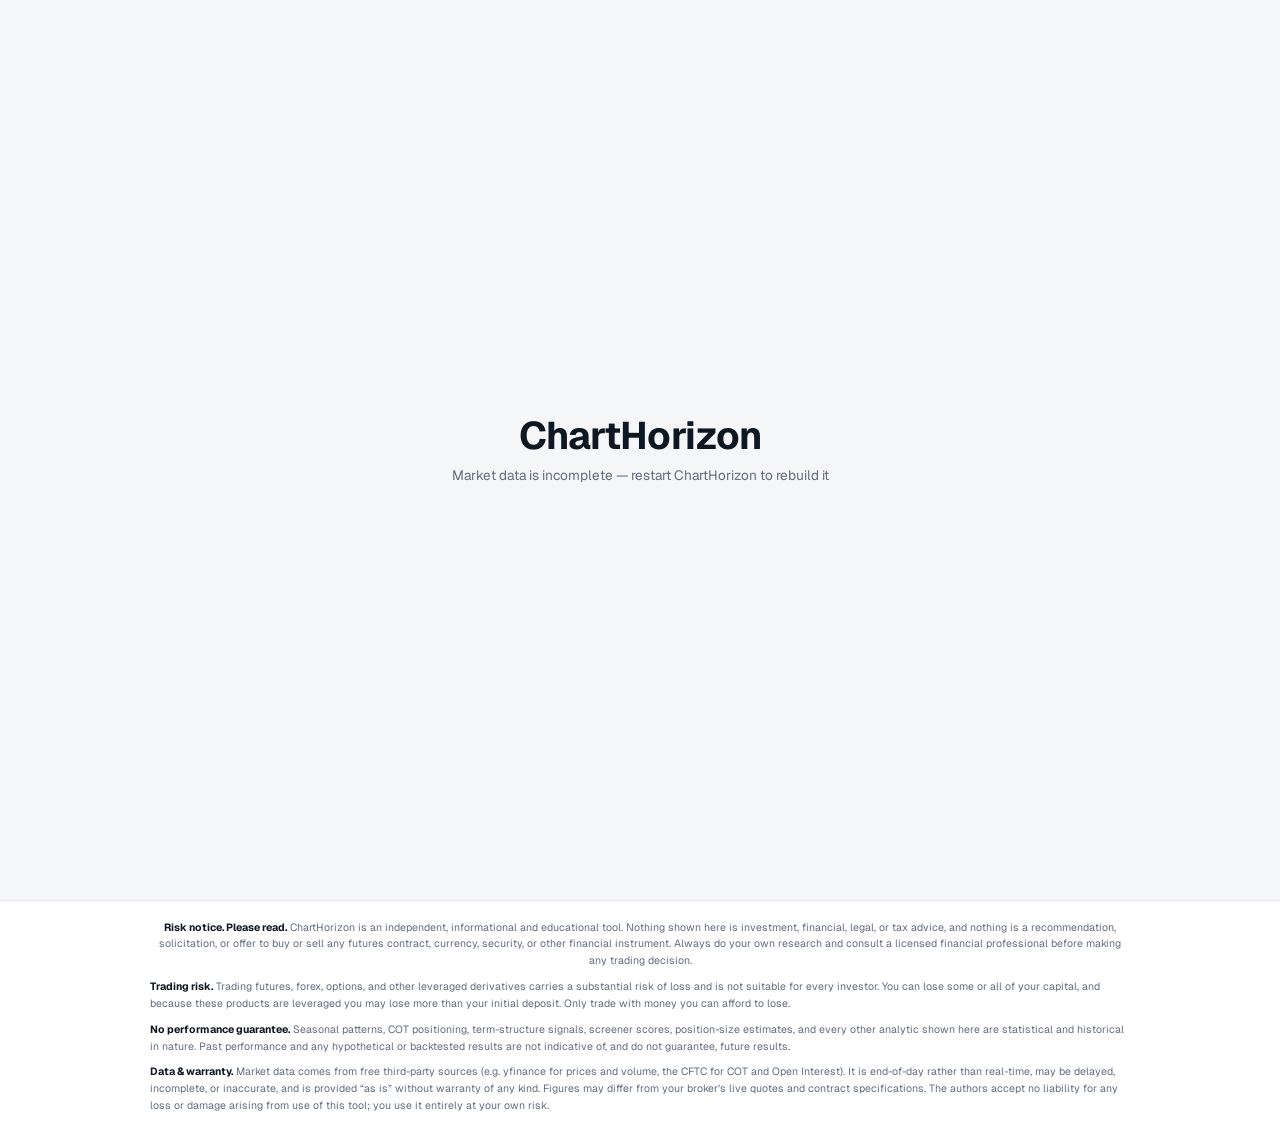
==== commit 1a08cb1e: "release: sync dashboard snapshot" ====
--- a/app/index.html
+++ b/app/index.html
@@ -9,9 +9,9 @@
 <link href="https://fonts.googleapis.com/css2?family=Geist:wght@300;400;500;600;700;800&display=swap" rel="stylesheet">
 <link rel="icon" type="image/svg+xml" href="data:image/svg+xml,%3Csvg%20xmlns%3D%22http%3A//www.w3.org/2000/svg%22%20viewBox%3D%220%200%2048%2048%22%20fill%3D%22none%22%3E%3Cdefs%3E%3ClinearGradient%20id%3D%22chSunFav%22%20x1%3D%2224%22%20y1%3D%229%22%20x2%3D%2224%22%20y2%3D%2234%22%20gradientUnits%3D%22userSpaceOnUse%22%3E%3Cstop%20offset%3D%220%22%20stop-color%3D%22%23fcd34d%22/%3E%3Cstop%20offset%3D%221%22%20stop-color%3D%22%23f97316%22/%3E%3C/linearGradient%3E%3C/defs%3E%3Cline%20x1%3D%226%22%20y1%3D%2234%22%20x2%3D%2242%22%20y2%3D%2234%22%20stroke%3D%22%238896a8%22%20stroke-width%3D%223%22%20stroke-linecap%3D%22round%22/%3E%3Cpath%20d%3D%22M15%2034a9%209%200%200%201%2018%200%22%20stroke%3D%22url%28%23chSunFav%29%22%20stroke-width%3D%223%22%20stroke-linecap%3D%22round%22/%3E%3Cline%20x1%3D%2224%22%20y1%3D%2210%22%20x2%3D%2224%22%20y2%3D%2215%22%20stroke%3D%22url%28%23chSunFav%29%22%20stroke-width%3D%223%22%20stroke-linecap%3D%22round%22/%3E%3Cline%20x1%3D%2211.5%22%20y1%3D%2219%22%20x2%3D%2214.5%22%20y2%3D%2222%22%20stroke%3D%22url%28%23chSunFav%29%22%20stroke-width%3D%223%22%20stroke-linecap%3D%22round%22/%3E%3Cline%20x1%3D%2236.5%22%20y1%3D%2219%22%20x2%3D%2233.5%22%20y2%3D%2222%22%20stroke%3D%22url%28%23chSunFav%29%22%20stroke-width%3D%223%22%20stroke-linecap%3D%22round%22/%3E%3C/svg%3E">
 <script>
-/* Theme so frueh wie moeglich setzen (kein Flash). Card-Mode (Content-Bot) laeuft
-   IMMER dunkel -> die exportierten Telegram-/X-Karten sind im dunklen Design,
-   unabhaengig von der Nutzer-Einstellung. */
+/* Set the theme as early as possible (no flash). Card-mode (content bot) ALWAYS
+   runs dark -> the exported Telegram/X cards keep the dark design, independent of
+   the user's setting. */
 (function(){try{
   if(new URLSearchParams(location.search).get('card')){document.documentElement.setAttribute('data-theme','dark');return;}
   document.documentElement.classList.add('booting');  /* cold-start splash covers the app until boot.js reveals it (normal dashboard only; never in card-mode) */
@@ -24,7 +24,9 @@
 </head>
 <body>
 <!-- Cold-start splash: kept up by html.booting (set in <head> before first paint, normal
-     dashboard only) until boot.js confirms every Weekly-Outlook 4/4 result has a live price. -->
+     dashboard only) until boot.js has the market about to be on screen ready — its category
+     file, its front month's history and live price. The rest of the board loads behind the
+     open dashboard (_bootLoadRest). -->
 <div id="bootSplash" role="status" aria-live="polite">
   <div class="boot-splash-inner">
     <div class="boot-splash-title">ChartHorizon</div>
@@ -46,11 +48,10 @@
 },60000);
 </script>
 <header>
-  <!-- /from-dashboard leitet (302) auf chart-horizon.com weiter und zaehlt den Klick
-       unterwegs als reine Tagessumme — keine IP, kein Cookie, nichts Personenbezogenes.
-       Es ist der einzige Anhaltspunkt dafuer, wie viele Leute das Dashboard ueberhaupt
-       benutzen. Der Pfad ist also kein Tippfehler: bitte nicht auf die nackte Domain
-       "aufraeumen". -->
+  <!-- /from-dashboard redirects (302) to chart-horizon.com and counts the click on the
+       way as a plain daily total — no IP, no cookie, nothing personal. It is the only
+       hint we have of how many people use the dashboard at all. So the path is not a
+       typo: please do not "clean it up" to the bare domain. -->
   <a class="logo" href="https://chart-horizon.com/from-dashboard" target="_blank" rel="noopener" title="chart-horizon.com" aria-label="ChartHorizon — open chart-horizon.com">
     <svg class="logo-icon" viewBox="0 0 100 100" fill="none" aria-hidden="true"><defs><linearGradient id="hlSun" x1="50" y1="29" x2="50" y2="64" gradientUnits="userSpaceOnUse"><stop offset="0" stop-color="#fde08a"/><stop offset="0.5" stop-color="#fcd34d"/><stop offset="1" stop-color="#f97316"/></linearGradient><radialGradient id="hlBloom" cx="50%" cy="55%" r="50%"><stop offset="0" stop-color="#f97316" style="stop-opacity:var(--glow-a)"/><stop offset="0.45" stop-color="#fcd34d" style="stop-opacity:var(--glow-b)"/><stop offset="1" stop-color="#fcd34d" stop-opacity="0"/></radialGradient><linearGradient id="hlHz" x1="14" y1="0" x2="86" y2="0" gradientUnits="userSpaceOnUse"><stop offset="0" stop-color="#9aa7b8" stop-opacity="0"/><stop offset="0.2" stop-color="#aab6c6" stop-opacity="0.9"/><stop offset="0.5" stop-color="#c6cfdb"/><stop offset="0.8" stop-color="#aab6c6" stop-opacity="0.9"/><stop offset="1" stop-color="#9aa7b8" stop-opacity="0"/></linearGradient><filter id="hlGlow" x="-40%" y="-40%" width="180%" height="180%"><feGaussianBlur stdDeviation="1.4" result="b"/><feMerge><feMergeNode in="b"/><feMergeNode in="SourceGraphic"/></feMerge></filter></defs><circle cx="50" cy="55" r="42" fill="url(#hlBloom)"/><g transform="translate(0,3)"><line x1="14" y1="64" x2="86" y2="64" stroke="url(#hlHz)" stroke-width="2.6" stroke-linecap="round"/><g stroke="url(#hlSun)" stroke-width="5.2" stroke-linecap="round" fill="none" filter="url(#hlGlow)"><path d="M33 64 a17 17 0 0 1 34 0"/><line x1="50" y1="19" x2="50" y2="28"/><line x1="26.4" y1="35.6" x2="32" y2="41.3"/><line x1="73.6" y1="35.6" x2="68" y2="41.3"/></g></g></svg>
     <span class="logo-mark">ChartHorizon</span>
@@ -128,6 +129,7 @@
         <div class="table-title" id="tableTitle">Forward Curve</div>
         <div class="table-sub" id="tableSub">Individual futures by delivery and expiration month · Click a row to show that contract in the main chart</div>
       </div>
+      <div class="table-scroll">
       <table>
         <thead>
           <tr>
@@ -142,6 +144,7 @@
         </thead>
         <tbody id="curveBody"></tbody>
       </table>
+      </div>
     </div>
 
     <div class="spec-card" id="specCard"></div>
@@ -226,7 +229,7 @@
     <div class="screener-head">
       <div>
         <div class="screener-title">Screener</div>
-        <div class="screener-sub">Signals by market · Seasonals · COT · COT Hedging Program · Term structure</div>
+        <div class="screener-sub">Signals by market · Seasonals · COT Hedging Program · Term structure</div>
       </div>
       <div class="screener-controls" id="screenerDailyControls">
         <input type="search" id="screenerSearch" class="screener-search" placeholder="Search markets…" oninput="onScreenerInput()" autocomplete="off">
@@ -247,7 +250,7 @@
         </div>
       </div>
       <div class="screener-body" id="screenerBody"></div>
-      <div class="screener-legend"><span class="sig sig-bull">Bullish</span> <span class="sig sig-bear">Bearish</span> · COT: net position (long/short) · COT Hedging: relative to the 12M midpoint · Premium = front month &gt; next month (backwardation) · ★ = Watchlist</div>
+      <div class="screener-legend"><span class="sig sig-bull">Bullish</span> <span class="sig sig-bear">Bearish</span> · COT Hedging: relative to the 6M midpoint · Premium = front month &gt; next month (backwardation) · ★ = Watchlist</div>
     </div>
     <div id="screenerWeekly" hidden>
       <div class="screener-actions">
@@ -261,7 +264,7 @@
         <span class="screener-count" id="screenerWeeklyCount"></span>
       </div>
       <div class="screener-body" id="screenerWeeklyBody"></div>
-      <div class="screener-legend">4/4 = all four signals aligned. Below: only 3/4 markets whose seasonal turns <strong>this week (today–Sunday)</strong> in the matching direction and lifts the setup to 4/4 · 📅 = seasonal onset date · grouped by category.</div>
+      <div class="screener-legend">3/3 = all three signals aligned. Below: only 2/3 markets whose seasonal turns <strong>this week (today–Sunday)</strong> in the matching direction and lifts the setup to 3/3 · 📅 = seasonal onset date · grouped by category.</div>
     </div>
   </div>
   <aside class="watchlist-sidebar" aria-label="Watchlist" data-watchlist-context="screener">
@@ -453,21 +456,21 @@
 </footer>
 
 <script src="ff_data/config.js"></script>
-<script src="web/core.js?v=18"></script>
+<script src="web/core.js?v=22"></script>
 <script src="web/indicators.js?v=1"></script>
-<script src="web/chart.js?v=28"></script>
-<script src="web/futures.js?v=4"></script>
-<script src="web/seasonals.js?v=3"></script>
-<script src="web/screener.js?v=16"></script>
-<script src="web/forex.js?v=5"></script>
+<script src="web/chart.js?v=30"></script>
+<script src="web/futures.js?v=6"></script>
+<script src="web/seasonals.js?v=4"></script>
+<script src="web/screener.js?v=17"></script>
+<script src="web/forex.js?v=6"></script>
 <script src="web/smt.js?v=4"></script>
 <script src="web/tools.js?v=3"></script>
 <script src="web/refresh.js?v=2"></script>
-<script src="web/live.js?v=7"></script>
-<script src="web/bigchart.js?v=14"></script>
-<script src="web/draw.js?v=25"></script>
+<script src="web/live.js?v=8"></script>
+<script src="web/bigchart.js?v=16"></script>
+<script src="web/draw.js?v=26"></script>
 <script src="web/settings.js?v=15"></script>
-<script src="web/boot.js?v=11"></script>
+<script src="web/boot.js?v=12"></script>
 
 </body>
 </html>
--- a/app/web/styles.css
+++ b/app/web/styles.css
@@ -1,9 +1,9 @@
 
 /* ============================================================
    ChartHorizon Theme-Tokens
-   LIGHT = warm Sonnenaufgang-Amber · DARK = Navy/Sonnenaufgang (X-Profil).
-   Fast die ganze App ist token-getrieben; das DARK-Set unten re-themed sie.
-   Charts: TradingView-Candles (gruen/rot) in beiden Themes.
+   LIGHT = warm sunrise amber · DARK = navy/sunrise (X profile).
+   Almost the whole app is token-driven; the DARK set below re-themes it.
+   Charts: TradingView candles (green/red) in both themes.
    ============================================================ */
 :root {
   /* base */
@@ -19,7 +19,7 @@
   --font-body:'Geist', system-ui, -apple-system, BlinkMacSystemFont, sans-serif;
   --header-bg:rgba(255,255,255,0.72);
   /* warm sunrise accent */
-  --accent:#ef9412; --accent2:#0ea679;            /* accent2 bleibt gruen (Erfolg/Bull) */
+  --accent:#ef9412; --accent2:#0ea679;            /* accent2 stays green (success/bull) */
   --accent-light:#fcf0db; --accent-border:#f3d6a2; --accent-ring:rgba(239,148,18,0.34);
   --on-accent:#0e1822; --on-accent-soft:#7a4d05;
   /* semantics */
@@ -28,7 +28,7 @@
   --up-soft:#e6f7f2; --up-ring:rgba(14,166,121,0.30); --down-soft:#fdeeee; --down-ring:rgba(229,62,62,0.28);
   --bias-bull-bg:#f2fbf7; --bias-bear-bg:#fff6f6; --star:#f5a623; --sheen:rgba(255,255,255,0.48);
   --glow-a:0.20; --glow-b:0.07;
-  /* chart — LIGHT behaelt das urspruengliche Blau/Rot-Schema (DARK = TradingView gruen/rot) */
+  /* chart — LIGHT keeps the original blue/red scheme (DARK = TradingView green/red) */
   --chart-bg:#f4f6fa; --chart-grid:#c5cdd7; --chart-grid-soft:#d9dee5; --chart-axis:#aeb8c4; --chart-text:#000000;
   --chart-bull:#6b89f0; --chart-bull-wick:#91a6f1; --chart-bear:#f3795f; --chart-bear-wick:#f3a08f;
   --chart-volume:#8b98aa; --chart-volume-bull:#0ea679; --chart-volume-bear:#e53e3e;
@@ -74,6 +74,17 @@
 .cat-btn, .commodity-item, .watchlist-item, input, select { transition:background-color .3s ease, border-color .3s ease, color .3s ease; }
 * { margin:0; padding:0; box-sizing:border-box; }
 body { background:var(--bg); color:var(--text); font-family:var(--font-body); font-size:14px; min-height:100vh; }
+/* Scrollbars. On macOS these are overlay bars — invisible, zero-width, no layout cost — so
+   nothing here shows locally. On Windows they are classic bars: ~17px of REAL layout carved
+   out of the sidebar, the Charts pane and the table scroller, painted in the OS light grey
+   straight through the dark theme. `thin` gives that back down to ~10px and the colours make
+   them belong to the page. The webkit block is the fallback for Edge/Chrome before 121. */
+* { scrollbar-width:thin; scrollbar-color:var(--border2) transparent; }
+::-webkit-scrollbar { width:10px; height:10px; }
+::-webkit-scrollbar-track { background:transparent; }
+::-webkit-scrollbar-thumb { background:var(--border2); border-radius:5px; }
+::-webkit-scrollbar-thumb:hover { background:var(--muted); }
+::-webkit-scrollbar-corner { background:transparent; }
 /* Visible keyboard focus for every interactive element (a11y). :focus-visible keeps
    mouse clicks clean while showing a clear ring for keyboard/AT users. */
 a:focus-visible, button:focus-visible, input:focus-visible, select:focus-visible,
@@ -90,6 +101,7 @@
   border-bottom:1px solid var(--border);
   padding:0 2rem; height:58px; display:flex; align-items:center; gap:2rem;
   position:sticky; top:0; z-index:100; box-shadow:var(--shadow-sm);
+  min-width:0;
 }
 .logo { display:flex; align-items:center; gap:0; flex-shrink:0; text-decoration:none; cursor:pointer; }
 .logo-icon { width:32px; height:32px; display:block; flex:none; margin-right:8px; }
@@ -98,13 +110,22 @@
 .header-time { display:flex; flex-direction:column; align-items:flex-end; line-height:1.25; }
 .header-time span { font-size:0.7rem; color:var(--muted); }
 .header-time .hdr-clock { font-variant-numeric:tabular-nums; }
+/* The nav is the header's ONE flexible member: it may shrink and, past that, scroll its
+   tabs sideways. That is what guarantees the header can never be wider than the window —
+   without it the three children are all rigid and the whole page gets a horizontal
+   scrollbar (measured: below 1355px, and again below 1160px once the compact rules fire).
+   A ninth tab therefore costs scroll inside the nav, never a broken page. */
 .top-nav {
   display:flex; align-items:center; gap:2px; height:36px;
   background:var(--surface2); border:1px solid var(--border);
   border-radius:var(--r-md); padding:3px;
-}
+  flex:0 1 auto; min-width:0;
+  overflow-x:auto; overscroll-behavior-x:contain;
+  scrollbar-width:none; -ms-overflow-style:none;     /* the bar itself stays invisible */
+}
+.top-nav::-webkit-scrollbar { display:none; }
 .top-tab {
-  height:100%; display:inline-flex; align-items:center; justify-content:center;
+  height:100%; flex:0 0 auto; display:inline-flex; align-items:center; justify-content:center;
   padding:0 0.95rem; border:none; border-radius:7px;
   background:transparent; color:var(--neutral); font-family:var(--font-body);
   font-size:0.78rem; font-weight:500; cursor:pointer; transition:all 0.18s ease;
@@ -141,18 +162,18 @@
   text-decoration:none; white-space:nowrap;
   color:#fff; background:linear-gradient(135deg,#fb7185,#e11d48); border:1px solid transparent;
   transition:transform 0.15s, box-shadow 0.15s, filter 0.15s;
-  animation:ch-support-pulse 7s ease-in-out infinite;   /* ab und zu ein leiser Herzschlag */
+  animation:ch-support-pulse 7s ease-in-out infinite;   /* a quiet heartbeat every now and then */
 }
 .support-link svg { width:14px; height:14px; flex:none; }
 .support-link:hover { color:#fff; filter:brightness(1.07); box-shadow:0 6px 18px -6px rgba(225,29,72,0.6); animation:none; }
-/* Dezenter, seltener Puls (ein Herzschlag pro ~7s) — zieht den Blick, ohne zu nerven. */
+/* Subtle, infrequent pulse (one heartbeat every ~7s) — draws the eye without nagging. */
 @keyframes ch-support-pulse {
   0%, 70%, 100% { transform:scale(1); box-shadow:0 0 0 0 rgba(244,63,94,0); }
   76% { transform:scale(1.05); box-shadow:0 0 0 0 rgba(244,63,94,0.5); }
   88% { transform:scale(1); box-shadow:0 0 0 9px rgba(244,63,94,0); }
 }
 @media (prefers-reduced-motion: reduce) { .support-link { animation:none; } }
-body.card-mode .support-link { display:none; }   /* nie in den Content-Bot-Exporten */
+body.card-mode .support-link { display:none; }   /* never in the content-bot exports */
 .theme-toggle {
   display:inline-flex; align-items:center; justify-content:center;
   width:30px; height:30px; border-radius:50%;
@@ -312,7 +333,7 @@
 .wk-bear { color:var(--down); font-weight:700; }
 .wk-complete { color:var(--accent); font-weight:700; }
 
-/* Weekly Outlook: inline dynamic 4/4 chart, sitting under the header band with a divider */
+/* Weekly Outlook: inline dynamic 3/3 chart, sitting under the header band with a divider */
 .wk-chart { width:100%; min-height:280px; border-top:1px solid var(--border); margin-top:0.95rem; padding-top:0.95rem; }
 .wk-chart-svg { display:block; width:100%; height:auto; shape-rendering:geometricPrecision; border-radius:7px; }
 .wk-chart-loading, .wk-chart-empty { font-size:0.72rem; color:var(--muted); padding:1.1rem 0.2rem; }
@@ -644,6 +665,12 @@
 
 /* Forward curve table */
 .table-card { background:var(--surface); border:1px solid var(--border); border-radius:12px; overflow:hidden; box-shadow:var(--shadow-sm); margin-bottom:1.2rem; }
+/* The 7 columns are all `white-space:nowrap`, so the table has a hard intrinsic width
+   (~976px). The card clips at its rounded corners, so without this scroller the surplus
+   was simply GONE — no scrollbar, no way to reach it: at a 1280px window 214px were cut
+   off, at 1000px 494px (Volume, Open Interest and Expiration entirely unreachable).
+   Same pattern as .fx-rate-table-wrap. */
+.table-scroll { overflow-x:auto; }
 .table-head { padding:1.1rem 1.4rem; border-bottom:1px solid var(--border); background:var(--surface2); }
 .table-title { font-size:0.85rem; font-weight:600; color:var(--text); }
 .table-sub { font-size:0.65rem; color:var(--muted); margin-top:2px; }
@@ -700,7 +727,12 @@
 .bigchart-page { height:calc(100vh - 58px); padding:0; }
 .bigchart-layout { display:grid; grid-template-columns:210px minmax(0,1fr); height:calc(100vh - 58px); }
 #bigchartSidebar { border-right:1px solid var(--border); }
-.bigchart-main { padding:1.2rem 1.6rem 1.2rem; min-width:0; overflow:hidden; }
+/* Scrolls vertically rather than clipping. The price pane is sized to fit the viewport
+   (renderBigChart), but with OI+COT open the panes reserve 196px on their own, so a short
+   window cannot fit the stack at any readable price height — and `overflow:hidden` answered
+   that by cutting the x-axis and the legend off with no way to reach them. overflow-x stays
+   hidden: the chart is drawn to the measured width and never needs sideways scroll. */
+.bigchart-main { padding:1.2rem 1.6rem 1.2rem; min-width:0; overflow-y:auto; overflow-x:hidden; }
 /* Charts tab is a single, fixed-to-viewport screen: no page scroll, no footer. */
 body.bigchart-tab { overflow:hidden; }
 body.bigchart-tab .page-disclaimer { display:none; }
@@ -746,9 +778,15 @@
   .spec-item:nth-child(n+3) { border-top:1px solid var(--border); }
 }
 /* Medium widths: the header runs out of room (nav + right cluster) well before the phone
-   breakpoint. Compact the refresh widget to icon + bar and tighten spacing so it never
-   crowds or clips the clock/date. (Full widget needs ~1242px; icon-only ~1138px.) */
-@media (max-width:1240px) {
+   breakpoint, so it sheds ornament in two measured steps before the nav starts scrolling.
+   The thresholds are the MEASURED minimum widths of each state, not estimates — re-measure
+   with `document.querySelector('header').scrollWidth` if the tab row or the right cluster
+   ever changes, because a stale number here is invisible on a wide Mac and shows up as a
+   horizontal scrollbar on a scaled Windows display (125%/150% put a 1080p screen at
+   1536/1280 CSS px — right inside both dead zones this used to have).
+   Step 1 — full layout needs 1355px: compact the refresh widget to icon + bar, tighten
+   spacing. Leaves a minimum of 1160px. */
+@media (max-width:1380px) {
   header { gap:1.1rem; }
   .header-right { gap:0.7rem; }
   .header-refresh { width:auto; }
@@ -756,9 +794,24 @@
   .header-refresh .wlr-track { width:46px; margin-top:0.3rem; }
   .top-tab { padding:0 0.78rem; }
 }
+/* Step 2 — the compact layout needs 1160px: drop the two labels whose icons already say
+   the same thing (the logo mark stays a link, the heart stays a heart). Leaves ~970px,
+   below which the nav scrolls and the 900px rules take over anyway. */
+/* The forward-curve table's own squeeze: trimming the generous 1.4rem cell gutters buys
+   back ~140px of intrinsic width, so the table keeps fitting (no sideways scroll) down to
+   roughly where the sidebar drops out at 900px. */
+@media (max-width:1380px) {
+  thead th, tbody td { padding-left:0.85rem; padding-right:0.85rem; }
+}
+@media (max-width:1180px) {
+  .logo-mark { display:none; }
+  .logo-icon { margin-right:0; }
+  .support-link { padding:0; width:30px; justify-content:center; }
+  .support-link .support-label { display:none; }
+}
 @media (max-width:560px) {
   header { padding:0 1rem; gap:0.8rem; }
-  .support-link { padding:0; width:30px; justify-content:center; }   /* icon-only, kein Gedraenge */
+  .support-link { padding:0; width:30px; justify-content:center; }   /* icon-only, no crowding */
   .support-link .support-label { display:none; }
   .top-tab { padding:0 0.7rem; }
   .spec-grid { grid-template-columns:1fr; }
@@ -830,9 +883,9 @@
 .smt-empty { color: var(--muted); font-size: 13px; padding: 24px 8px; text-align: center; }
 /* SMT charts always stack vertically (per user); each renders at native width */
 
-/* ── Card-Mode: gebrandete FX-Heatmap-Karte (nur Content-Bot, ?card=fx) ──
-   Verpackt die echten Heatmap-Fragmente in einen Export-Rahmen und blendet das
-   restliche Dashboard aus, damit der headless DOM-Screenshot sauber ist. */
+/* ── Card-mode: branded FX heatmap card (content bot only, ?card=fx) ──
+   Wraps the real heatmap fragments in an export frame and hides the rest of the
+   dashboard so the headless DOM screenshot comes out clean. */
 #fxCardExport { display: none; }
 body.fx-card-mode { background: #fff; overflow: hidden; }
 body.fx-card-mode > *:not(#fxCardExport) { display: none !important; }
@@ -841,7 +894,7 @@
   width: 1080px; box-sizing: border-box; background: #fff;
   padding: 20px 24px 16px; font-family: var(--font-body);
 }
-body.fx-card-mode .fx-pair-add { display: none; }   /* keine Watchlist-Buttons im Bild */
+body.fx-card-mode .fx-pair-add { display: none; }   /* no watchlist buttons in the image */
 body.fx-card-mode .fx-chip, body.fx-card-mode .fx-pair { cursor: default; }
 .fxcard-head { display: flex; align-items: flex-start; justify-content: space-between; gap: 1rem; }
 .fxcard-head-r { text-align: right; }
@@ -852,8 +905,8 @@
 .fxcard-sub { color: #647084; font-size: 0.66rem; margin: 0.55rem 0 0.75rem; line-height: 1.35; }
 .fxcard-pairboard { grid-template-columns: repeat(2, minmax(0, 1fr)); margin-top: 0.7rem; }
 .fxcard-disclaimer { margin-top: 0.9rem; padding-top: 0.55rem; border-top: 1px solid #e5e9f0; color: #8896a8; font-size: 0.6rem; line-height: 1.3; }
-/* Dark-Mode FX-Heatmap-Karte (Card-Mode laeuft dunkel -> Bot-PNG dunkel).
-   Die Heatmap-Fragmente selbst sind token-basiert und werden automatisch dunkel. */
+/* Dark-mode FX heatmap card (card-mode runs dark -> the bot PNG is dark).
+   The heatmap fragments themselves are token-based and go dark automatically. */
 [data-theme="dark"] body.fx-card-mode { background: #0e1822; }
 [data-theme="dark"] body.fx-card-mode #fxCardExport { background: #0e1822; }
 [data-theme="dark"] .fxcard-cat { color: #f9b03a; }
@@ -863,7 +916,7 @@
 [data-theme="dark"] .fxcard-disclaimer { border-top-color: #243240; color: #8493a6; }
 
 /* ── Cold-start boot splash ───────────────────────────────────────────────────
-   Covers the app until boot.js confirms every Weekly-Outlook 4/4 result has a live
+   Covers the app until boot.js confirms every Weekly-Outlook 3/3 result has a live
    price, then fades. Shown ONLY while html.booting is set (in <head>, before first
    paint -> no FOUC; never set in card-mode -> content-bot PNGs are unaffected). */
 #bootSplash { display: none; }
@@ -941,17 +994,25 @@
 .bigchart-drawbar {
   flex:0 0 auto; display:flex; flex-direction:column; align-items:center; gap:4px;
   padding:6px 4px; border-right:1px solid var(--border); background:var(--surface);
-}
+  /* Scrolls within the height renderBigChart caps it to (the chart's own), instead of being
+     the tallest thing in the row and dictating the pane's height on a short window. The strip
+     is only 39px wide, so its own scrollbar stays hidden — the overflow is drag-scrollable and
+     the cap is only ever a few buttons' worth. */
+  overflow-y:auto; scrollbar-width:none; -ms-overflow-style:none;
+}
+.bigchart-drawbar::-webkit-scrollbar { display:none; }
 #bigchartBody { flex:1 1 auto; min-width:0; }
 .draw-tool-btn {
-  width:30px; height:30px; display:flex; align-items:center; justify-content:center;
+  /* flex:none — the strip is a capped-height flex column now, and without this the buttons
+     silently squash to fit instead of letting it scroll. */
+  width:30px; height:30px; flex:none; display:flex; align-items:center; justify-content:center;
   border:1px solid transparent; border-radius:6px; background:transparent; color:var(--muted);
   cursor:pointer; padding:0;
 }
 .draw-tool-btn:hover { color:var(--accent); background:var(--accent-light); }
 .draw-tool-btn.active { color:var(--accent); border-color:var(--accent-ring); background:var(--accent-light); }
 .draw-tool-btn.draw-action:hover { color:var(--down); }
-.draw-tool-sep { width:18px; height:1px; background:var(--border); margin:4px 0; }
+.draw-tool-sep { width:18px; height:1px; flex:none; background:var(--border); margin:4px 0; }
 /* corner triangle marking a button that opens a flyout */
 .draw-tool-btn.has-flyout { position:relative; }
 .draw-tool-btn.has-flyout::after { content:''; position:absolute; right:3px; bottom:3px; width:0; height:0; border-bottom:5px solid currentColor; border-left:5px solid transparent; opacity:0.55; }
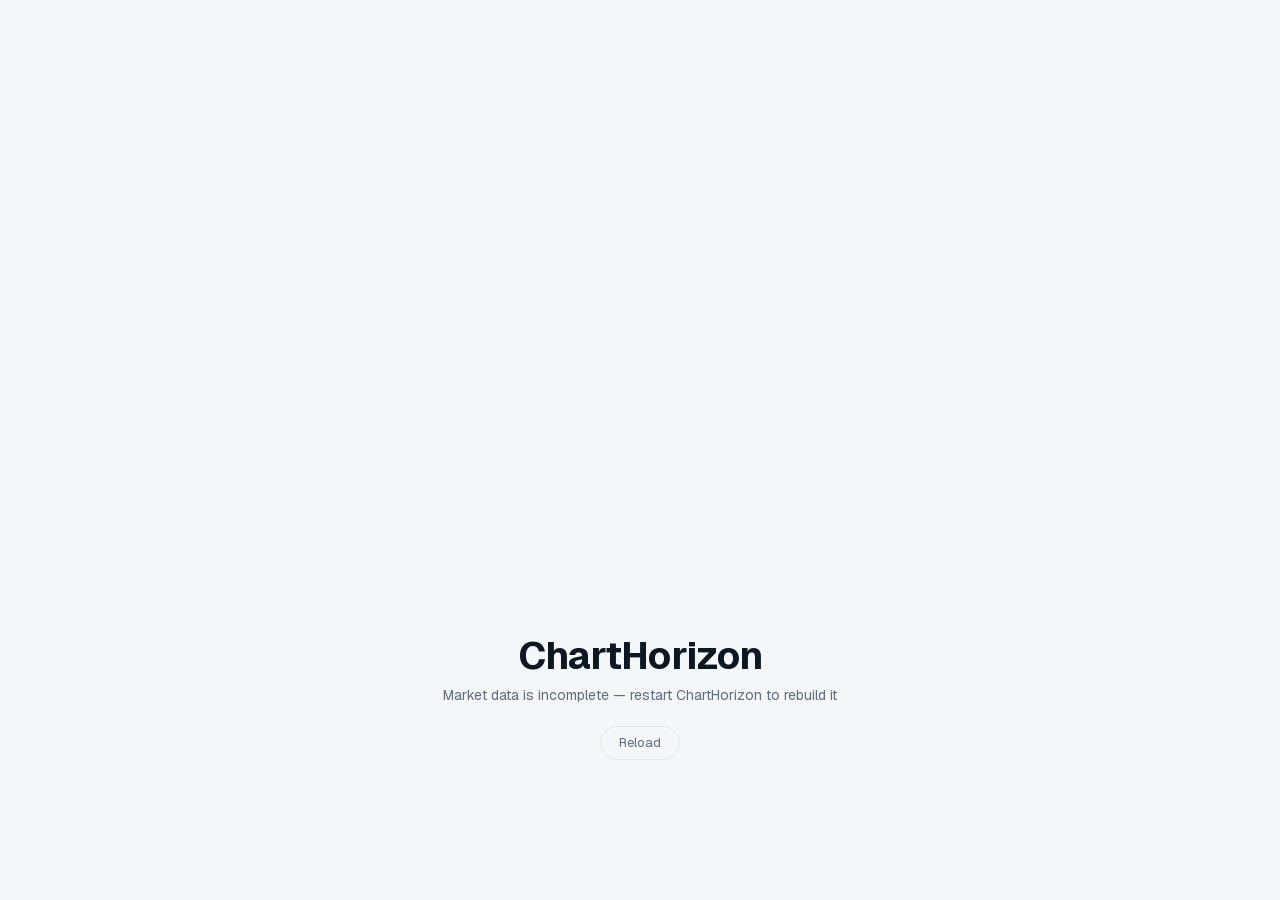
==== commit 94445d17: "release: sync dashboard v1.2.9" ====
--- a/app/index.html
+++ b/app/index.html
@@ -4,9 +4,10 @@
 <meta charset="UTF-8">
 <meta name="viewport" content="width=device-width, initial-scale=1.0">
 <title>ChartHorizon – Commodity Futures Dashboard</title>
-<link rel="preconnect" href="https://fonts.googleapis.com">
-<link rel="preconnect" href="https://fonts.gstatic.com" crossorigin>
-<link href="https://fonts.googleapis.com/css2?family=Geist:wght@300;400;500;600;700;800&display=swap" rel="stylesheet">
+<!-- Geist is bundled (web/fonts/, @font-face in styles.css): no Google Fonts request, and the chart
+     labels keep their face offline. Preloaded because the PNG export draws text on a canvas, which
+     only uses a font that has already loaded. -->
+<link rel="preload" href="web/fonts/geist-latin.woff2" as="font" type="font/woff2" crossorigin>
 <link rel="icon" type="image/svg+xml" href="data:image/svg+xml,%3Csvg%20xmlns%3D%22http%3A//www.w3.org/2000/svg%22%20viewBox%3D%220%200%2048%2048%22%20fill%3D%22none%22%3E%3Cdefs%3E%3ClinearGradient%20id%3D%22chSunFav%22%20x1%3D%2224%22%20y1%3D%229%22%20x2%3D%2224%22%20y2%3D%2234%22%20gradientUnits%3D%22userSpaceOnUse%22%3E%3Cstop%20offset%3D%220%22%20stop-color%3D%22%23fcd34d%22/%3E%3Cstop%20offset%3D%221%22%20stop-color%3D%22%23f97316%22/%3E%3C/linearGradient%3E%3C/defs%3E%3Cline%20x1%3D%226%22%20y1%3D%2234%22%20x2%3D%2242%22%20y2%3D%2234%22%20stroke%3D%22%238896a8%22%20stroke-width%3D%223%22%20stroke-linecap%3D%22round%22/%3E%3Cpath%20d%3D%22M15%2034a9%209%200%200%201%2018%200%22%20stroke%3D%22url%28%23chSunFav%29%22%20stroke-width%3D%223%22%20stroke-linecap%3D%22round%22/%3E%3Cline%20x1%3D%2224%22%20y1%3D%2210%22%20x2%3D%2224%22%20y2%3D%2215%22%20stroke%3D%22url%28%23chSunFav%29%22%20stroke-width%3D%223%22%20stroke-linecap%3D%22round%22/%3E%3Cline%20x1%3D%2211.5%22%20y1%3D%2219%22%20x2%3D%2214.5%22%20y2%3D%2222%22%20stroke%3D%22url%28%23chSunFav%29%22%20stroke-width%3D%223%22%20stroke-linecap%3D%22round%22/%3E%3Cline%20x1%3D%2236.5%22%20y1%3D%2219%22%20x2%3D%2233.5%22%20y2%3D%2222%22%20stroke%3D%22url%28%23chSunFav%29%22%20stroke-width%3D%223%22%20stroke-linecap%3D%22round%22/%3E%3C/svg%3E">
 <script>
 /* Set the theme as early as possible (no flash). Card-mode (content bot) ALWAYS
@@ -20,9 +21,11 @@
   document.documentElement.setAttribute('data-theme', dark?'dark':'light');
 }catch(e){document.documentElement.setAttribute('data-theme','light');}})();
 </script>
-<link rel="stylesheet" href="web/styles.css?v=45">
+<link rel="stylesheet" href="web/styles.css?v=58">
 </head>
 <body>
+<!-- First Tab stop: past the header and the 39-market sidebar into the open tab (skipToContent, core.js). -->
+<a class="skip-link" href="#" onclick="skipToContent(event)">Skip to content</a>
 <!-- Cold-start splash: kept up by html.booting (set in <head> before first paint, normal
      dashboard only) until boot.js has the market about to be on screen ready — its category
      file, its front month's history and live price. The rest of the board loads behind the
@@ -36,16 +39,40 @@
   </div>
 </div>
 <script>
-/* Last-resort net: if boot.js never ran at all (a syntax error, a failed load), nothing would
-   ever lift the splash. It stands down as soon as bootWarmup() marks itself started — from
-   then on the splash has its own stall watchdog and its own "Open anyway" button, and must
-   NOT be yanked out from under a warm-up that is still making progress. */
-setTimeout(function(){
-  if (window.__bootWarmupStarted) return;
-  var s=document.getElementById('bootSplash');
-  if(s)s.classList.add('boot-splash-done');
-  document.documentElement.classList.remove('booting');
-},60000);
+/* Last-resort net: if boot.js never ran (a script that did not arrive, a syntax error), nothing
+   would ever lift the splash. It used to lift it after 60 s onto a dead board — no sidebar, no
+   chart, no hint — which the first launch of a fresh Windows 1.2.8 install showed once
+   (2026-09-13; a reload fixed it and it did not reproduce). Now the page reloads itself ONCE:
+   straight away when a script fails to load, after 60 s otherwise. If that load fails too, the
+   splash says so and offers Reload — never an empty board. It stands down as soon as
+   bootWarmup() marks itself started: from then on the splash has its own stall watchdog and
+   "Open anyway" button, and must NOT be pulled out from under a warm-up still making progress.
+   Card-mode never sets html.booting, so the bot's page is never reloaded under it. */
+(function(){
+  var RETRY_KEY='ch_boot_retry_at', RETRY_WINDOW_MS=120000, fired=false;
+  function bootFailed(){
+    if (fired || window.__bootWarmupStarted) return;
+    if (!document.documentElement.classList.contains('booting')) return;
+    fired=true;
+    try {
+      if (Date.now() - (+sessionStorage.getItem(RETRY_KEY) || 0) > RETRY_WINDOW_MS) {
+        sessionStorage.setItem(RETRY_KEY, String(Date.now()));
+        setTimeout(function(){ location.reload(); }, 1500);
+        return;
+      }
+    } catch (e) {}   // no sessionStorage: no way to count reloads, so never loop — ask instead
+    var p=document.getElementById('bootSplashPhase'); if(p)p.textContent='ChartHorizon did not load completely';
+    var c=document.getElementById('bootSplashProgress'); if(c)c.textContent='';
+    var d=document.querySelector('.boot-splash-dots'); if(d)d.style.display='none';
+    var b=document.getElementById('bootSplashSkip');
+    if(b){ b.textContent='Reload'; b.onclick=function(){ location.reload(); }; b.hidden=false; }
+  }
+  // A <script> that fails to load fires `error` on the element, which does not bubble: capture.
+  window.addEventListener('error', function(e){
+    if (e.target && e.target.tagName === 'SCRIPT') bootFailed();
+  }, true);
+  setTimeout(bootFailed, 60000);
+})();
 </script>
 <header>
   <!-- /from-dashboard redirects (302) to chart-horizon.com and counts the click on the
@@ -81,7 +108,7 @@
     </a>
     <div class="watchlist-refresh header-refresh" data-watchlist-refresh>
       <div class="wlr-row">
-        <button class="wlr-btn" type="button" onclick="triggerManualRefresh()" data-wlr-trigger title="Refresh EoD data now">⟳</button>
+        <button class="wlr-btn" type="button" onclick="triggerManualRefresh()" data-wlr-trigger title="Refresh EoD data now" aria-label="Refresh data">⟳</button>
         <span class="wlr-label" data-wlr-label>Refresh</span>
       </div>
       <div class="wlr-track"><div class="wlr-fill" data-wlr-fill></div></div>
@@ -98,6 +125,7 @@
   <aside id="sidebar"></aside>
   <main>
     <select class="mobile-select" id="mobileSelect" onchange="switchCommodity(this.value)"></select>
+    <div class="setup-strip" id="futuresHeatSection" aria-label="Futures at 3/3" hidden></div>
 
     <div class="chart-card">
       <div class="chart-head">
@@ -115,7 +143,7 @@
             <svg viewBox="0 0 16 16" fill="none" stroke="currentColor" stroke-width="1.5" stroke-linecap="round" stroke-linejoin="round"><circle cx="12" cy="3.5" r="1.8"/><circle cx="4" cy="8" r="1.8"/><circle cx="12" cy="12.5" r="1.8"/><path d="M5.6 7.1l4.8-2.6M5.6 8.9l4.8 2.6"/></svg>
             <span id="btnChartShareLabel">Share</span>
           </button>
-          <button class="chart-action-btn" id="btnChartX" type="button" onclick="shareToX()" title="Share on X: copies the chart image so you can paste it into the post (Cmd/Ctrl+V)">
+          <button class="chart-action-btn" id="btnChartX" type="button" aria-label="Share on X" onclick="shareToX()" title="Share on X: copies the chart image so you can paste it into the post (Cmd/Ctrl+V)">
             <svg viewBox="0 0 24 24" fill="currentColor" aria-hidden="true"><path d="M18.244 2.25h3.308l-7.227 8.26 8.502 11.24H16.17l-5.214-6.817L4.99 21.75H1.68l7.73-8.835L1.254 2.25H8.08l4.713 6.231zm-1.161 17.52h1.833L7.084 4.126H5.117z"/></svg>
             <span id="btnChartXLabel"></span>
           </button>
@@ -138,7 +166,6 @@
             <th>Change</th>
             <th>Change %</th>
             <th>Volume</th>
-            <th>Open Interest</th>
             <th>Expiration (Last Trading Day)</th>
           </tr>
         </thead>
@@ -148,8 +175,6 @@
     </div>
 
     <div class="spec-card" id="specCard"></div>
-
-    <div class="fx-section" id="futuresHeatSection" hidden></div>
 
     <div class="foot-note">
       <strong>Note:</strong> Price, volume, single-contract charts and the forward curve use yfinance OHLCV/quote data.
@@ -187,7 +212,7 @@
       <div class="seasonals-card-head">
         <div class="seasonals-card-title" id="seasonalsChartTitle">Seasonal tendency</div>
         <div class="seasonals-card-side">
-          <div class="seasonals-card-meta" id="seasonalsChartMeta">Indexed to 100 at the first trading day of each year</div>
+          <div class="seasonals-card-meta" id="seasonalsChartMeta">% from each year's first session</div>
           <div class="chart-actions">
             <button class="chart-action-btn" id="btnSeasonalsPng" type="button" onclick="downloadChart('seasonals')" title="Download seasonals as PNG image">
               <svg viewBox="0 0 16 16" fill="none" stroke="currentColor" stroke-width="1.5" stroke-linecap="round" stroke-linejoin="round"><path d="M8 1.5v8M5 7l3 3 3-3M2.5 11.5v1a2 2 0 0 0 2 2h7a2 2 0 0 0 2-2v-1"/></svg>
@@ -197,7 +222,7 @@
               <svg viewBox="0 0 16 16" fill="none" stroke="currentColor" stroke-width="1.5" stroke-linecap="round" stroke-linejoin="round"><circle cx="12" cy="3.5" r="1.8"/><circle cx="4" cy="8" r="1.8"/><circle cx="12" cy="12.5" r="1.8"/><path d="M5.6 7.1l4.8-2.6M5.6 8.9l4.8 2.6"/></svg>
               <span id="btnSeasonalsShareLabel">Share</span>
             </button>
-            <button class="chart-action-btn" id="btnSeasonalsX" type="button" onclick="shareToX('seasonals')" title="Share on X: copies the chart image so you can paste it into the post (Cmd/Ctrl+V)">
+            <button class="chart-action-btn" id="btnSeasonalsX" type="button" aria-label="Share on X" onclick="shareToX('seasonals')" title="Share on X: copies the chart image so you can paste it into the post (Cmd/Ctrl+V)">
               <svg viewBox="0 0 24 24" fill="currentColor" aria-hidden="true"><path d="M18.244 2.25h3.308l-7.227 8.26 8.502 11.24H16.17l-5.214-6.817L4.99 21.75H1.68l7.73-8.835L1.254 2.25H8.08l4.713 6.231zm-1.161 17.52h1.833L7.084 4.126H5.117z"/></svg>
               <span id="btnSeasonalsXLabel"></span>
             </button>
@@ -250,7 +275,7 @@
         </div>
       </div>
       <div class="screener-body" id="screenerBody"></div>
-      <div class="screener-legend"><span class="sig sig-bull">Bullish</span> <span class="sig sig-bear">Bearish</span> · COT Hedging: relative to the 6M midpoint · Premium = front month &gt; next month (backwardation) · ★ = Watchlist</div>
+      <div class="screener-legend">Setup 3/3 = all three signals agree · 2/3 = two agree, one neutral · <span class="sig sig-bull">Bullish</span> <span class="sig sig-bear">Bearish</span> · COT Hedging: relative to the 6M midpoint · Premium = front month &gt; next month (backwardation) · ★ = Watchlist</div>
     </div>
     <div id="screenerWeekly" hidden>
       <div class="screener-actions">
@@ -263,8 +288,9 @@
         </div>
         <span class="screener-count" id="screenerWeeklyCount"></span>
       </div>
+      <div class="wk-summary" id="screenerWeeklySummary" aria-label="Jump to a result" hidden></div>
       <div class="screener-body" id="screenerWeeklyBody"></div>
-      <div class="screener-legend">3/3 = all three signals aligned. Below: only 2/3 markets whose seasonal turns <strong>this week (today–Sunday)</strong> in the matching direction and lifts the setup to 3/3 · 📅 = seasonal onset date · grouped by category.</div>
+      <div class="screener-legend">3/3 = all three signals aligned. Below: only 2/3 markets whose seasonal turns <strong>this week (today–Sunday)</strong> in the matching direction and lifts the setup to 3/3 · <svg class="line-icon" viewBox="0 0 24 24" fill="none" stroke="currentColor" stroke-width="2" stroke-linecap="round" stroke-linejoin="round" role="img" aria-label="Calendar"><rect x="3.5" y="5" width="17" height="16" rx="2.5"/><path d="M3.5 10h17M8 2.5v4M16 2.5v4"/></svg>= seasonal onset date · grouped by category.</div>
     </div>
   </div>
   <aside class="watchlist-sidebar" aria-label="Watchlist" data-watchlist-context="screener">
@@ -375,15 +401,27 @@
         <span class="fx-calc-vs">vs</span>
         <label class="fx-calc-field">Market C<select id="smtSelC" class="screener-cat" onchange="setSmtMarket('c', this.value)"></select></label>
         <span class="smt-controls-spacer"></span>
-        <button class="smt-btn" id="smtDownloadBtn" type="button" onclick="downloadSmtCharts()">⤓ Download</button>
-        <button class="smt-btn" id="smtShareBtn" type="button" onclick="shareSmtCharts()" title="Share the image (or copy it to the clipboard)">Share</button>
-        <button class="smt-btn" id="smtXBtn" type="button" onclick="shareSmtToX()" title="Share on X: copies the image so you can paste it into the post (Cmd/Ctrl+V)">X</button>
+        <!-- Same buttons as the Futures and Seasonals charts; setSmtBtnStatus writes the label spans. -->
+        <div class="chart-actions smt-actions">
+          <button class="chart-action-btn" id="smtDownloadBtn" type="button" onclick="downloadSmtCharts()" title="Download the charts as a PNG image">
+            <svg viewBox="0 0 16 16" fill="none" stroke="currentColor" stroke-width="1.5" stroke-linecap="round" stroke-linejoin="round"><path d="M8 1.5v8M5 7l3 3 3-3M2.5 11.5v1a2 2 0 0 0 2 2h7a2 2 0 0 0 2-2v-1"/></svg>
+            PNG
+          </button>
+          <button class="chart-action-btn" id="smtShareBtn" type="button" onclick="shareSmtCharts()" title="Share the image (or copy it to the clipboard)">
+            <svg viewBox="0 0 16 16" fill="none" stroke="currentColor" stroke-width="1.5" stroke-linecap="round" stroke-linejoin="round"><circle cx="12" cy="3.5" r="1.8"/><circle cx="4" cy="8" r="1.8"/><circle cx="12" cy="12.5" r="1.8"/><path d="M5.6 7.1l4.8-2.6M5.6 8.9l4.8 2.6"/></svg>
+            <span id="smtShareBtnLabel">Share</span>
+          </button>
+          <button class="chart-action-btn" id="smtXBtn" type="button" aria-label="Share on X" onclick="shareSmtToX()" title="Share on X: copies the image so you can paste it into the post (Cmd/Ctrl+V)">
+            <svg viewBox="0 0 24 24" fill="currentColor" aria-hidden="true"><path d="M18.244 2.25h3.308l-7.227 8.26 8.502 11.24H16.17l-5.214-6.817L4.99 21.75H1.68l7.73-8.835L1.254 2.25H8.08l4.713 6.231zm-1.161 17.52h1.833L7.084 4.126H5.117z"/></svg>
+            <span id="smtXBtnLabel"></span>
+          </button>
+        </div>
       </div>
       <div class="smt-controls-row">
         <div class="fx-timeframe-bar" id="smtRangeBar" aria-label="Time window"></div>
         <div class="fx-timeframe-bar" id="smtIntervalBar" aria-label="Interval (daily or weekly)"></div>
         <div class="fx-timeframe-bar" id="smtContractModeBar" aria-label="Continuous or front-month contract"></div>
-        <button class="smt-toggle" id="smtDrawToggle" type="button" onclick="toggleSmtDraw()">✏ Trendline: Off</button>
+        <button class="smt-toggle" id="smtDrawToggle" type="button" onclick="toggleSmtDraw()">Trendline: Off</button>
         <button class="smt-btn" id="smtClearBtn" type="button" onclick="clearSmtLines()">Clear lines</button>
       </div>
     </div>
@@ -406,16 +444,19 @@
           <div class="bigchart-name" id="bigchartName">Select a market</div>
         </div>
         <span class="bigchart-sym" id="bigchartSym"></span>
-        <!-- One right-aligned toolbar; its groups wrap as whole units so the layout stays
-             structured at any width: [Contract] [Timeframe] [Indicators] [View controls]. -->
+        <!-- Two lines with one job each. Beside the title: what is drawn (contract, timeframe). On a
+             line of its own: the panes, the indicators and the zoom controls. All of it used to share
+             one right-aligned toolbar, which wrapped into four ragged rows at 1440px. -->
         <div class="bigchart-toolbar">
           <div class="fx-timeframe-bar bigchart-contractbar" id="bigchartContractBar" aria-label="Contract"></div>
           <select class="mobile-select" id="bigchartMobileSelect" aria-label="Select market" onchange="selectBigChartMarket(this.value)"></select>
           <div class="fx-timeframe-bar" id="bigchartTfBar" aria-label="Timeframe"></div>
-          <div class="chart-filter-group bigchart-indicators" id="bigchartIndicatorBar" aria-label="Indicators"></div>
+        </div>
+        <div class="bigchart-subbar">
+          <div class="chart-filter-group bigchart-indicators" id="bigchartIndicatorBar" aria-label="Panes"></div>
           <div class="bigchart-ta" id="bigchartTaBar" aria-label="Technical indicators"></div>
           <div class="bigchart-viewctrls">
-            <label class="cot-filter-box bigchart-zoomanchor" title="When zooming, the right edge (newest candle) stays fixed — the chart doesn't shift">
+            <label class="bigchart-zoomanchor" title="When zooming, the right edge (newest candle) stays fixed — the chart doesn't shift">
               <input type="checkbox" id="bigchartZoomAnchor" onchange="setBigChartZoomAnchor(this.checked)" checked>
               <span>Anchor right</span>
             </label>
@@ -437,12 +478,13 @@
     <div class="screener-head">
       <div>
         <div class="screener-title">Settings</div>
-        <div class="screener-sub">Chart layouts (light/dark), timezone and version info</div>
+        <div class="screener-sub">Chart layouts (light/dark), timezone, drawing defaults and version info</div>
       </div>
     </div>
     <div class="set-card" id="settingsAppearance"></div>
     <div class="set-card" id="settingsLayouts"></div>
     <div class="set-card" id="settingsTimezone"></div>
+    <div class="set-card" id="settingsDrawings"></div>
     <div class="set-card" id="settingsBackup"></div>
     <div class="set-card" id="settingsAbout"></div>
   </div>
@@ -456,21 +498,21 @@
 </footer>
 
 <script src="ff_data/config.js"></script>
-<script src="web/core.js?v=22"></script>
-<script src="web/indicators.js?v=1"></script>
-<script src="web/chart.js?v=30"></script>
-<script src="web/futures.js?v=6"></script>
-<script src="web/seasonals.js?v=4"></script>
-<script src="web/screener.js?v=17"></script>
-<script src="web/forex.js?v=6"></script>
-<script src="web/smt.js?v=4"></script>
+<script src="web/core.js?v=34"></script>
+<script src="web/indicators.js?v=3"></script>
+<script src="web/chart.js?v=49"></script>
+<script src="web/futures.js?v=9"></script>
+<script src="web/seasonals.js?v=9"></script>
+<script src="web/screener.js?v=32"></script>
+<script src="web/forex.js?v=10"></script>
+<script src="web/smt.js?v=11"></script>
 <script src="web/tools.js?v=3"></script>
-<script src="web/refresh.js?v=2"></script>
-<script src="web/live.js?v=8"></script>
-<script src="web/bigchart.js?v=16"></script>
-<script src="web/draw.js?v=26"></script>
-<script src="web/settings.js?v=15"></script>
-<script src="web/boot.js?v=12"></script>
+<script src="web/refresh.js?v=4"></script>
+<script src="web/live.js?v=9"></script>
+<script src="web/bigchart.js?v=20"></script>
+<script src="web/draw.js?v=29"></script>
+<script src="web/settings.js?v=18"></script>
+<script src="web/boot.js?v=13"></script>
 
 </body>
 </html>
--- a/app/web/styles.css
+++ b/app/web/styles.css
@@ -5,6 +5,20 @@
    Almost the whole app is token-driven; the DARK set below re-themes it.
    Charts: TradingView candles (green/red) in both themes.
    ============================================================ */
+/* Geist ships with the app (web/fonts/, licence in OFL.txt there): the two variable woff2 files
+   Google Fonts serves for it, so on-screen type and exported PNGs look exactly as before — but a
+   machine without internet no longer draws every chart label in Times (the SVG text used to name
+   Geist alone, and Chromium's fallback for an unknown family is its serif default). */
+@font-face {
+  font-family:'Geist'; font-style:normal; font-weight:300 800; font-display:swap;
+  src:url(fonts/geist-latin-ext.woff2) format('woff2');
+  unicode-range:U+0100-02BA, U+02BD-02C5, U+02C7-02CC, U+02CE-02D7, U+02DD-02FF, U+0304, U+0308, U+0329, U+1D00-1DBF, U+1E00-1E9F, U+1EF2-1EFF, U+2020, U+20A0-20AB, U+20AD-20C0, U+2113, U+2C60-2C7F, U+A720-A7FF;
+}
+@font-face {
+  font-family:'Geist'; font-style:normal; font-weight:300 800; font-display:swap;
+  src:url(fonts/geist-latin.woff2) format('woff2');
+  unicode-range:U+0000-00FF, U+0131, U+0152-0153, U+02BB-02BC, U+02C6, U+02DA, U+02DC, U+0304, U+0308, U+0329, U+2000-206F, U+20AC, U+2122, U+2191, U+2193, U+2212, U+2215, U+FEFF, U+FFFD;
+}
 :root {
   /* base */
   --bg:#f4f6f8; --surface:#ffffff; --surface2:#eef1f5; --surface3:#e6eaf0;
@@ -22,22 +36,29 @@
   --accent:#ef9412; --accent2:#0ea679;            /* accent2 stays green (success/bull) */
   --accent-light:#fcf0db; --accent-border:#f3d6a2; --accent-ring:rgba(239,148,18,0.34);
   --on-accent:#0e1822; --on-accent-soft:#7a4d05;
+  /* Text versions of the three signal colours. --accent / --up / --down are FILL colours: as text
+     on white they measure 2.4 / 3.1 / 4.1:1, under AA's 4.5:1 at the sizes this app uses. Every
+     `color:` that paints text in one of them reads the -text token; fills, borders and chart
+     strokes keep the base token. The logo mark stays --accent (a logotype has no contrast floor). */
+  --accent-text:#9a5200; --up-text:#047857; --down-text:#c53030;
   /* semantics */
   --accent2-light:#e6f7f2; --danger:#e53e3e; --danger-light:#fdeeee;
   --up:#0ea679; --down:#e53e3e;
   --up-soft:#e6f7f2; --up-ring:rgba(14,166,121,0.30); --down-soft:#fdeeee; --down-ring:rgba(229,62,62,0.28);
-  --bias-bull-bg:#f2fbf7; --bias-bear-bg:#fff6f6; --star:#f5a623; --sheen:rgba(255,255,255,0.48);
+  --bias-bull-bg:#f2fbf7; --bias-bear-bg:#fff6f6; --star:#f5a623; --heart:#e11d48; --sheen:rgba(255,255,255,0.48);
   --glow-a:0.20; --glow-b:0.07;
   /* chart — LIGHT keeps the original blue/red scheme (DARK = TradingView green/red) */
   --chart-bg:#f4f6fa; --chart-grid:#c5cdd7; --chart-grid-soft:#d9dee5; --chart-axis:#aeb8c4; --chart-text:#000000;
   --chart-bull:#6b89f0; --chart-bull-wick:#91a6f1; --chart-bear:#f3795f; --chart-bear-wick:#f3a08f;
   --chart-volume:#8b98aa; --chart-volume-bull:#0ea679; --chart-volume-bear:#e53e3e;
-  --chart-oi:#52657f; --chart-oi-cftc:#52657f; --chart-oi-cme:#0ea679; --chart-oi-yf:#e8853a; --chart-spread:#7c3aed;
+  --chart-oi:#52657f; --chart-oi-cftc:#52657f; --chart-oi-cme:#0ea679; --chart-oi-yf:#e8853a; --chart-oi-seasonal:#b45309; --chart-spread:#7c3aed;
+  --chart-spread-premium:#0ea679; --chart-spread-discount:#e53e3e;   /* spread line above / at-or-below 0 */
   --chart-trend:#000000;   /* Macro-Shift Trendlinien: schwarz im Light-Mode */
   /* chart overlays */
   --tooltip-bg:#0e1822; --tooltip-text:#ffffff;
   --crosshair:#334155; --crosshair-soft:#64748b; --crosshair-label-bg:#ffffff;
-  --ohlc:#475569; --ohlc-strong:#000000;
+  --ohlc:#5b6778; --ohlc-strong:#000000;   /* readout grey, opaque (was #475569 at 82% opacity) */
+  --header-h:58px;   /* the header's height; two rows below 900px (see the narrow-header block) */
   /* radii + shadow */
   --r-sm:9px; --r-md:11px; --r-lg:15px;
   --shadow-sm:0 1px 3px rgba(15,25,35,0.06), 0 1px 2px rgba(15,25,35,0.04);
@@ -52,19 +73,21 @@
   --accent:#f9b03a; --accent2:#1ec9a0;
   --accent-light:rgba(249,176,58,0.15); --accent-border:rgba(249,176,58,0.34); --accent-ring:rgba(249,176,58,0.40);
   --on-accent:#0e1822; --on-accent-soft:#f4c97a;
+  --accent-text:var(--accent); --up-text:var(--up); --down-text:var(--down);   /* already AA on navy */
   --accent2-light:rgba(30,201,160,0.15); --danger:#f0664f; --danger-light:rgba(240,102,79,0.15);
   --up:#1ec9a0; --down:#f0664f;
   --up-soft:rgba(30,201,160,0.15); --up-ring:rgba(30,201,160,0.35); --down-soft:rgba(240,102,79,0.15); --down-ring:rgba(240,102,79,0.35);
-  --bias-bull-bg:rgba(30,201,160,0.10); --bias-bear-bg:rgba(240,102,79,0.10); --star:#f5b73a; --sheen:rgba(255,255,255,0.04);
+  --bias-bull-bg:rgba(30,201,160,0.10); --bias-bear-bg:rgba(240,102,79,0.10); --star:#f5b73a; --heart:#fb7185; --sheen:rgba(255,255,255,0.04);
   --glow-a:0.42; --glow-b:0.16;
   --chart-bg:#131c27; --chart-grid:#243140; --chart-grid-soft:#1e2a37; --chart-axis:#37485b; --chart-text:#b8c2cf;
   --chart-bull:#26a69a; --chart-bull-wick:#26a69a; --chart-bear:#ef5350; --chart-bear-wick:#ef5350;
   --chart-volume:#5a6b80; --chart-volume-bull:#26a69a; --chart-volume-bear:#ef5350;
-  --chart-oi:#7e8ea3; --chart-oi-cftc:#7e8ea3; --chart-oi-cme:#1ec9a0; --chart-oi-yf:#e8853a; --chart-spread:#a78bfa;
+  --chart-oi:#7e8ea3; --chart-oi-cftc:#7e8ea3; --chart-oi-cme:#1ec9a0; --chart-oi-yf:#e8853a; --chart-oi-seasonal:#f0a33c; --chart-spread:#a78bfa;
+  --chart-spread-premium:#26a69a; --chart-spread-discount:#ef5350;
   --chart-trend:#ffffff;   /* Macro-Shift Trendlinien: weiss im Dark-Mode */
   --tooltip-bg:#e8edf3; --tooltip-text:#0e1822;
   --crosshair:#94a3b8; --crosshair-soft:#64748b; --crosshair-label-bg:#e8edf3;
-  --ohlc:#9fb0c4; --ohlc-strong:#f3f6fa;
+  --ohlc:#8d9cb0; --ohlc-strong:#f3f6fa;
   --shadow-sm:0 1px 3px rgba(0,0,0,0.4); --shadow:0 10px 30px rgba(0,0,0,0.5); --shadow-md:0 14px 40px rgba(0,0,0,0.55);
 }
 html { color-scheme:light; }
@@ -92,6 +115,32 @@
   outline:2px solid var(--accent); outline-offset:2px; border-radius:6px;
 }
 body.card-mode :focus-visible { outline:none; }   /* never in content-bot PNG exports */
+/* Rows and headers that open or sort something take focus (tabindex="0"; core.js gives them Enter
+   and Space). Not every engine paints an outline on a table row, so a row's ring is drawn on its
+   cells; a header's sits inside it, where the screener card's overflow cannot clip it. */
+tr[tabindex]:focus-visible { outline:none; }
+tr[tabindex]:focus-visible > td { box-shadow:inset 0 2px 0 var(--accent), inset 0 -2px 0 var(--accent); }
+tr[tabindex]:focus-visible > td:first-child { box-shadow:inset 2px 0 0 var(--accent), inset 0 2px 0 var(--accent), inset 0 -2px 0 var(--accent); }
+tr[tabindex]:focus-visible > td:last-child { box-shadow:inset -2px 0 0 var(--accent), inset 0 2px 0 var(--accent), inset 0 -2px 0 var(--accent); }
+th[tabindex]:focus-visible { outline-offset:-2px; border-radius:0; }
+/* A skip target (tabindex="-1", skipToContent) only takes focus to hand the next Tab on. */
+[tabindex="-1"]:focus-visible { outline:none; }
+.skip-link {
+  position:absolute; left:12px; top:-60px; z-index:300; padding:8px 14px; border-radius:var(--r-sm);
+  background:var(--accent); color:var(--on-accent); font-family:var(--font-body); font-size:0.8125rem; font-weight:600; text-decoration:none;
+}
+.skip-link:focus { top:10px; }
+body.card-mode .skip-link { display:none; }
+/* One type scale: 10 / 11 / 12 / 13 / 14 / 16 / 20 / 24 / 28 / 32px (rem at a 16px root), nothing
+   under 10px. There were 56 sizes, from the 8.8px FRONT badge up; each now takes its nearest step.
+   Outside the scale on purpose: the logo mark, the FX card's own head and footer (.fxcard-*), the
+   splash title and the correlation coefficient. Glyph sizes in em (the ▲/▼ inside a tag) scale
+   with their tag. */
+/* Minimum click targets (WCAG 2.5.8, 24px). A checkbox counts with the label around it and an
+   inline link with its sentence; these are the controls that fell short on their own. */
+.header-refresh .wlr-btn, .wl-star { min-width:28px; min-height:28px; }
+.fx-pair-add, .filter-chip, .wk-week-btn { min-height:24px; }
+.fx-timeframe-btn, .setup-chip { min-height:26px; }
 
 /* Header */
 header {
@@ -99,7 +148,7 @@
   -webkit-backdrop-filter:saturate(180%) blur(12px);
   backdrop-filter:saturate(180%) blur(12px);
   border-bottom:1px solid var(--border);
-  padding:0 2rem; height:58px; display:flex; align-items:center; gap:2rem;
+  padding:0 2rem; height:var(--header-h); display:flex; align-items:center; gap:2rem;
   position:sticky; top:0; z-index:100; box-shadow:var(--shadow-sm);
   min-width:0;
 }
@@ -108,7 +157,7 @@
 .logo-mark { font-family:var(--font-display); font-size:1.35rem; color:var(--accent); letter-spacing:-0.02em; }
 .header-right { display:flex; align-items:center; gap:1rem; flex-shrink:0; margin-left:auto; }
 .header-time { display:flex; flex-direction:column; align-items:flex-end; line-height:1.25; }
-.header-time span { font-size:0.7rem; color:var(--muted); }
+.header-time span { font-size:0.6875rem; color:var(--muted); }
 .header-time .hdr-clock { font-variant-numeric:tabular-nums; }
 /* The nav is the header's ONE flexible member: it may shrink and, past that, scroll its
    tabs sideways. That is what guarantees the header can never be wider than the window —
@@ -127,8 +176,8 @@
 .top-tab {
   height:100%; flex:0 0 auto; display:inline-flex; align-items:center; justify-content:center;
   padding:0 0.95rem; border:none; border-radius:7px;
-  background:transparent; color:var(--neutral); font-family:var(--font-body);
-  font-size:0.78rem; font-weight:500; cursor:pointer; transition:all 0.18s ease;
+  background:transparent; color:var(--text2); font-family:var(--font-body);   /* --neutral measured 4.2:1 on the nav */
+  font-size:0.75rem; font-weight:500; cursor:pointer; transition:all 0.18s ease;
 }
 .top-tab:hover { color:var(--text); }
 .top-tab.active { background:var(--accent); color:var(--on-accent); box-shadow:var(--shadow-sm); font-weight:600; }
@@ -141,12 +190,12 @@
 .header-refresh.watchlist-refresh { margin:0; padding:0; border-top:none; }
 .header-refresh .wlr-row { justify-content:flex-start; gap:7px; }
 .header-refresh .wlr-label {
-  font-size:0.66rem; font-weight:600; letter-spacing:0.03em; line-height:1.15;
+  font-size:0.6875rem; font-weight:600; letter-spacing:0.03em; line-height:1.15;
   white-space:nowrap; overflow:hidden; text-overflow:ellipsis;
 }
-.header-refresh .wlr-btn { font-size:0.82rem; line-height:1; padding:0.14rem 0.4rem; }
+.header-refresh .wlr-btn { font-size:0.8125rem; line-height:1; padding:0.14rem 0.4rem; }
 .header-refresh .wlr-track { margin-top:0.22rem; }
-.header-refresh .wlr-sub { font-size:0.56rem; line-height:1.1; margin-top:0.1rem; min-height:0; }
+.header-refresh .wlr-sub { font-size:0.625rem; line-height:1.1; margin-top:0.1rem; min-height:0; }
 .x-link {
   display:inline-flex; align-items:center; justify-content:center;
   width:30px; height:30px; border-radius:50%;
@@ -155,24 +204,19 @@
 }
 .x-link svg { width:15px; height:15px; }
 .x-link:hover { color:var(--text); background:var(--surface); border-color:var(--muted); }
+/* Dressed like its neighbours (the X link, the theme toggle): only the heart keeps a colour. A pink
+   gradient with a heartbeat every 7s was the loudest thing on screen, and in a trading app red
+   already means "falling". */
 .support-link {
   display:inline-flex; align-items:center; gap:6px;
   height:30px; padding:0 12px; border-radius:20px;
-  font-family:var(--font-body); font-size:0.72rem; font-weight:600; letter-spacing:0.01em;
+  font-family:var(--font-body); font-size:0.75rem; font-weight:600; letter-spacing:0.01em;
   text-decoration:none; white-space:nowrap;
-  color:#fff; background:linear-gradient(135deg,#fb7185,#e11d48); border:1px solid transparent;
-  transition:transform 0.15s, box-shadow 0.15s, filter 0.15s;
-  animation:ch-support-pulse 7s ease-in-out infinite;   /* a quiet heartbeat every now and then */
-}
-.support-link svg { width:14px; height:14px; flex:none; }
-.support-link:hover { color:#fff; filter:brightness(1.07); box-shadow:0 6px 18px -6px rgba(225,29,72,0.6); animation:none; }
-/* Subtle, infrequent pulse (one heartbeat every ~7s) — draws the eye without nagging. */
-@keyframes ch-support-pulse {
-  0%, 70%, 100% { transform:scale(1); box-shadow:0 0 0 0 rgba(244,63,94,0); }
-  76% { transform:scale(1.05); box-shadow:0 0 0 0 rgba(244,63,94,0.5); }
-  88% { transform:scale(1); box-shadow:0 0 0 9px rgba(244,63,94,0); }
-}
-@media (prefers-reduced-motion: reduce) { .support-link { animation:none; } }
+  color:var(--text2); background:var(--surface2); border:1px solid var(--border);
+  transition:color 0.15s, background 0.15s, border-color 0.15s;
+}
+.support-link svg { width:14px; height:14px; flex:none; color:var(--heart); }
+.support-link:hover { color:var(--text); background:var(--surface); border-color:var(--muted); }
 body.card-mode .support-link { display:none; }   /* never in the content-bot exports */
 .theme-toggle {
   display:inline-flex; align-items:center; justify-content:center;
@@ -180,7 +224,7 @@
   color:var(--muted); background:var(--surface2); border:1px solid var(--border);
   cursor:pointer; transition:color 0.15s, background 0.15s, border-color 0.15s;
 }
-.theme-toggle:hover { color:var(--accent); border-color:var(--accent-border); }
+.theme-toggle:hover { color:var(--accent-text); border-color:var(--accent-border); }
 .theme-toggle svg { width:16px; height:16px; }
 .theme-toggle .moon { display:none; }
 [data-theme="dark"] .theme-toggle .sun { display:none; }
@@ -188,33 +232,33 @@
 
 /* Screener */
 .screener-page { padding:0; }
-.screener-layout { display:grid; grid-template-columns:minmax(0,1fr) 250px; min-height:calc(100vh - 58px); }
-.screener-wrap { max-width:1080px; margin:0 auto; width:100%; padding:1.6rem 2rem 3rem; }
+.screener-layout { display:grid; grid-template-columns:minmax(0,1fr) 250px; min-height:calc(100vh - var(--header-h)); }
+.screener-wrap { max-width:1180px; margin:0 auto; width:100%; padding:1.6rem 2rem 3rem; }   /* = .forex-wrap / .tools-wrap / .settings-wrap */
 .forex-page { padding:0; }
-.forex-layout { display:grid; grid-template-columns:minmax(0,1fr) 250px; min-height:calc(100vh - 58px); }
+.forex-layout { display:grid; grid-template-columns:minmax(0,1fr) 250px; min-height:calc(100vh - var(--header-h)); }
 .forex-wrap { max-width:1180px; margin:0 auto; width:100%; padding:1.6rem 2rem 3rem; }
 /* FX correlation calculator */
 .fx-corr-block { margin-top:1.4rem; background:var(--surface); border:1px solid var(--border); border-radius:var(--r-md); box-shadow:var(--shadow-sm); padding:1.1rem 1.2rem 1.2rem; }
 .fx-corr-head { display:flex; align-items:flex-end; justify-content:space-between; gap:1rem; margin-bottom:0.9rem; flex-wrap:wrap; }
 .fx-corr-title { font-family:var(--font-display); font-size:1.25rem; color:var(--text); line-height:1.1; }
-.fx-corr-sub { font-size:0.7rem; color:var(--muted); margin-top:2px; }
+.fx-corr-sub { font-size:0.6875rem; color:var(--muted); margin-top:2px; }
 .fx-calc-controls { display:flex; align-items:flex-end; gap:0.8rem; flex-wrap:wrap; margin-bottom:0.4rem; }
-.fx-calc-field { display:flex; flex-direction:column; gap:4px; font-size:0.64rem; font-weight:600; letter-spacing:0.03em; text-transform:uppercase; color:var(--muted); }
+.fx-calc-field { display:flex; flex-direction:column; gap:4px; font-size:0.625rem; font-weight:600; letter-spacing:0.03em; text-transform:uppercase; color:var(--muted); }
 .fx-calc-field select { min-width:150px; }
-.fx-calc-vs { font-size:0.8rem; color:var(--muted); padding-bottom:9px; }
+.fx-calc-vs { font-size:0.8125rem; color:var(--muted); padding-bottom:9px; }
 .fx-calc-result { text-align:center; padding:0.9rem 0 1.2rem; }
 .fx-calc-coef { font-family:var(--font-display); font-size:2.7rem; line-height:1; font-variant-numeric:tabular-nums; }
-.fx-calc-label { font-size:0.78rem; font-weight:600; margin-top:4px; }
-.fx-calc-meta { font-size:0.66rem; color:var(--muted); margin-top:4px; }
+.fx-calc-label { font-size:0.75rem; font-weight:600; margin-top:4px; }
+.fx-calc-meta { font-size:0.6875rem; color:var(--muted); margin-top:4px; }
 .fx-calc-charts { display:grid; grid-template-columns:1fr 1fr; gap:1rem; }
 .fx-mini { background:var(--surface2); border:1px solid var(--border); border-radius:var(--r-sm); padding:0.6rem 0.75rem 0.5rem; }
 .fx-mini-head { display:flex; align-items:baseline; justify-content:space-between; gap:0.5rem; margin-bottom:0.35rem; }
-.fx-mini-title { font-size:0.82rem; font-weight:600; color:var(--text); }
-.fx-mini-last { font-size:0.74rem; font-weight:600; font-variant-numeric:tabular-nums; }
-.fx-mini-last small { font-weight:500; opacity:0.85; }
+.fx-mini-title { font-size:0.8125rem; font-weight:600; color:var(--text); }
+.fx-mini-last { font-size:0.75rem; font-weight:600; font-variant-numeric:tabular-nums; }
+.fx-mini-last small { font-weight:500; }
 .fx-mini svg { width:100%; height:auto; display:block; }
-.fx-mini-empty { font-size:0.7rem; color:var(--muted); padding:1.6rem 0; text-align:center; }
-.fx-corr-note { margin-top:1rem; padding:0.7rem 0.85rem; background:var(--surface2); border:1px solid var(--border2); border-radius:var(--r-sm); font-size:0.68rem; color:var(--muted); line-height:1.45; }
+.fx-mini-empty { font-size:0.6875rem; color:var(--muted); padding:1.6rem 0; text-align:center; }
+.fx-corr-note { margin-top:1rem; padding:0.7rem 0.85rem; background:var(--surface2); border:1px solid var(--border2); border-radius:var(--r-sm); font-size:0.6875rem; color:var(--muted); line-height:1.45; }
 .fx-corr-note strong { color:var(--text); }
 @media (max-width:720px){ .fx-calc-charts { grid-template-columns:1fr; } }
 /* Tools tab: position size calculator + economic calendar */
@@ -224,159 +268,187 @@
 .psize-input { width:100%; }
 .psize-result { display:grid; grid-template-columns:repeat(auto-fit,minmax(165px,1fr)); gap:0.8rem; margin:1.1rem 0 0.3rem; }
 .psize-cell { background:var(--surface2); border:1px solid var(--border); border-radius:var(--r-sm); padding:0.7rem 0.85rem; }
-.psize-cell .k { font-size:0.62rem; font-weight:600; letter-spacing:0.03em; text-transform:uppercase; color:var(--muted); }
-.psize-cell .v { font-size:1.05rem; font-weight:700; font-variant-numeric:tabular-nums; color:var(--text); margin-top:3px; }
-.psize-cell .sub { font-size:0.62rem; color:var(--muted); margin-top:2px; }
+.psize-cell .k { font-size:0.625rem; font-weight:600; letter-spacing:0.03em; text-transform:uppercase; color:var(--muted); }
+.psize-cell .v { font-size:1rem; font-weight:700; font-variant-numeric:tabular-nums; color:var(--text); margin-top:3px; }
+.psize-cell .sub { font-size:0.625rem; color:var(--muted); margin-top:2px; }
 .psize-cell.primary { background:var(--accent-light); border-color:var(--accent); }
-.psize-cell.primary .v { color:var(--accent); }
+.psize-cell.primary .v { color:var(--accent-text); }
 .tools-cal-block { margin-top:1.4rem; background:var(--surface); border:1px solid var(--border); border-radius:var(--r-md); box-shadow:var(--shadow-sm); padding:1.1rem 1.2rem 1.2rem; }
 .tools-cal-wrap { margin-top:0.6rem; border-radius:var(--r-sm); overflow:hidden; min-height:200px; }
 .screener-head { display:flex; align-items:flex-end; justify-content:space-between; gap:1rem; margin-bottom:1.1rem; flex-wrap:wrap; }
-.screener-title { font-family:var(--font-display); font-size:1.7rem; color:var(--text); line-height:1.1; }
-.screener-sub { font-size:0.72rem; color:var(--muted); margin-top:3px; }
+.screener-title { font-family:var(--font-display); font-size:1.75rem; color:var(--text); line-height:1.1; }
+.screener-sub { font-size:0.75rem; color:var(--muted); margin-top:3px; }
 .screener-controls { display:flex; align-items:center; gap:0.5rem; }
 .screener-search, .screener-cat {
-  height:34px; padding:0 0.7rem; font-family:var(--font-body); font-size:0.78rem; color:var(--text);
+  height:34px; padding:0 0.7rem; font-family:var(--font-body); font-size:0.75rem; color:var(--text);
   background:var(--surface); border:1px solid var(--border2); border-radius:var(--r-sm); outline:none;
 }
 .screener-search:focus, .screener-cat:focus { border-color:var(--accent); box-shadow:0 0 0 3px var(--accent-ring); }
-.screener-body { background:var(--surface); border:1px solid var(--border); border-radius:var(--r-lg); overflow:hidden; box-shadow:var(--shadow-sm); }
+/* overflow-x:auto, not hidden: below ~640px the columns no longer fit, and hidden cut COT Hedging and
+   Term Structure off with no way to reach them. auto clips to the rounded corners just the same. */
+.screener-body { background:var(--surface); border:1px solid var(--border); border-radius:var(--r-lg); overflow-x:auto; box-shadow:var(--shadow-sm); }
 .screener-body table { width:100%; border-collapse:collapse; }
 .screener-body th, .screener-body td { text-align:left; padding:0.5rem 1rem; }
 /* signal columns (Seasonals … Term Structure) center under their headers */
 .screener-body th:nth-child(n+3), .screener-body td:nth-child(n+3) { text-align:center; }
 .screener-body thead th {
-  font-size:0.6rem; font-weight:700; letter-spacing:0.09em; text-transform:uppercase;
+  font-size:0.625rem; font-weight:700; letter-spacing:0.09em; text-transform:uppercase;
   color:var(--muted); padding:0.75rem 1rem 0.55rem; border-bottom:1px solid var(--border2);
 }
-.screener-body tbody td { font-size:0.8rem; padding:0.44rem 1rem; border-bottom:1px solid var(--border); }
+.screener-body tbody td { font-size:0.8125rem; padding:0.44rem 1rem; border-bottom:1px solid var(--border); }
 .screener-body th { cursor:pointer; user-select:none; white-space:nowrap; transition:color 0.15s; }
 .screener-body th:hover { color:var(--text); }
-.screener-body th .arrow { color:var(--accent); font-size:0.7em; margin-left:3px; }
+.screener-body th .arrow { color:var(--accent-text); font-size:0.7em; margin-left:3px; }
 .screener-row { cursor:pointer; transition:background 0.14s ease; }
 .screener-row:hover { background:var(--surface2); }
 /* category section header — quiet & editorial: hairline rule, no fill or accent bar */
 .screener-body tr.screener-cat-head td {
-  padding:1.15rem 1rem 0.42rem; font-size:0.6rem; font-weight:700; letter-spacing:0.12em;
+  padding:1.15rem 1rem 0.42rem; font-size:0.625rem; font-weight:700; letter-spacing:0.12em;
   text-transform:uppercase; color:var(--muted); background:transparent;
   border-bottom:1px solid var(--border2);
 }
 .screener-body tbody tr.screener-cat-head:first-child td { padding-top:0.55rem; }
 .screener-name { font-weight:600; color:var(--text); }
-.screener-cat-cell { color:var(--muted); font-size:0.78rem; }
+.screener-cat-cell { color:var(--muted); font-size:0.75rem; }
 /* signal tags — crisp & directional (▲/▼); neutral recedes to a quiet dashed ghost */
 .sig {
   display:inline-flex; align-items:center; justify-content:center; gap:4px;
-  min-width:74px; font-size:0.63rem; font-weight:600; letter-spacing:0.03em;
+  min-width:74px; font-size:0.625rem; font-weight:600; letter-spacing:0.03em;
   padding:3px 9px; border-radius:6px; border:1px solid transparent;
 }
-.sig-bull { color:var(--up); background:var(--up-soft); border-color:var(--up-ring); }
-.sig-bear { color:var(--down); background:var(--down-soft); border-color:var(--down-ring); }
+.sig-bull { color:var(--up-text); background:var(--up-soft); border-color:var(--up-ring); }
+.sig-bear { color:var(--down-text); background:var(--down-soft); border-color:var(--down-ring); }
 .sig-bull::before { content:"\25B2"; font-size:0.62em; opacity:0.85; }
 .sig-bear::before { content:"\25BC"; font-size:0.62em; opacity:0.85; }
 .sig-na { color:var(--muted); background:transparent; border:1px dashed var(--border2); font-weight:500; }
 /* term structure speaks premium/discount — a different axis: outline tag, no arrow */
 .sig-structure .sig { background:transparent; }
 .sig-structure .sig::before { content:none; }
-.screener-empty { padding:2.4rem; text-align:center; color:var(--muted); font-size:0.82rem; }
-.screener-legend { margin-top:0.75rem; font-size:0.68rem; color:var(--muted); padding:0 0.2rem; display:flex; align-items:center; gap:6px; flex-wrap:wrap; }
+/* Setup column (setupBadge in screener.js): the generator's score as N/3 with the Weekly Outlook's
+   dots. A full 3/3 also puts a direction bar on its row, so the table scans for setups. */
+.setup { display:inline-flex; align-items:center; gap:0.4rem; font-size:0.75rem; font-weight:700; font-variant-numeric:tabular-nums; color:var(--text2); white-space:nowrap; }
+.setup.full.bull { color:var(--up-text); }
+.setup.full.bear { color:var(--down-text); }
+.setup.bull .wk-dot.on { background:var(--up); }
+.setup.bear .wk-dot.on { background:var(--down); }
+.setup-none { color:var(--muted); font-weight:500; }
+.screener-row.setup-full-bull td:first-child { box-shadow:inset 3px 0 0 var(--up); }
+.screener-row.setup-full-bear td:first-child { box-shadow:inset 3px 0 0 var(--down); }
+.screener-empty { padding:2.4rem; text-align:center; color:var(--muted); font-size:0.8125rem; }
+.screener-legend { margin-top:0.75rem; font-size:0.6875rem; color:var(--muted); padding:0 0.2rem; display:flex; align-items:center; gap:6px; flex-wrap:wrap; }
 .screener-legend .sig { min-width:auto; }
 .screener-filters { display:flex; flex-wrap:wrap; gap:0.5rem 1.2rem; margin-bottom:0.9rem; }
 .filter-group { display:flex; align-items:center; gap:6px; }
-.filter-group-label { font-size:0.6rem; font-weight:700; letter-spacing:0.06em; text-transform:uppercase; color:var(--muted); margin-right:2px; }
+.filter-group-label { font-size:0.625rem; font-weight:700; letter-spacing:0.06em; text-transform:uppercase; color:var(--muted); margin-right:2px; }
 .filter-chip {
-  font-family:var(--font-body); font-size:0.68rem; font-weight:600; padding:4px 11px; border-radius:20px;
+  font-family:var(--font-body); font-size:0.6875rem; font-weight:600; padding:4px 11px; border-radius:20px;
   border:1px solid var(--border2); background:var(--surface); color:var(--neutral); cursor:pointer; transition:all 0.14s;
 }
 .filter-chip:hover { color:var(--text); }
-.filter-chip.bull.on { background:var(--accent2-light); color:var(--up); border-color:var(--up-ring); }
-.filter-chip.bear.on { background:var(--danger-light); color:var(--down); border-color:var(--down-ring); }
+.filter-chip.bull.on { background:var(--accent2-light); color:var(--up-text); border-color:var(--up-ring); }
+.filter-chip.bear.on { background:var(--danger-light); color:var(--down-text); border-color:var(--down-ring); }
 .filter-chip.neu.on { background:var(--surface3); color:var(--text); border-color:var(--border2); }
+.filter-chip.setup.on { background:var(--accent-light); color:var(--accent-text); border-color:var(--accent-border); }
 .screener-actions { display:flex; align-items:center; justify-content:space-between; gap:1rem; margin-bottom:0.7rem; flex-wrap:wrap; }
-.screener-count { font-size:0.74rem; color:var(--muted); font-weight:600; }
+.screener-count { font-size:0.75rem; color:var(--muted); font-weight:600; }
 .screener-actions-right { display:flex; gap:0.5rem; }
 .screener-btn {
-  height:32px; padding:0 0.8rem; font-family:var(--font-body); font-size:0.72rem; font-weight:600;
+  height:32px; padding:0 0.8rem; font-family:var(--font-body); font-size:0.75rem; font-weight:600;
   border:1px solid var(--border2); background:var(--surface); color:var(--neutral); border-radius:var(--r-sm); cursor:pointer; transition:all 0.14s;
 }
-.screener-btn:hover { color:var(--accent); border-color:var(--accent-ring); background:var(--accent-light); }
-.screener-btn.primary { color:var(--accent); border-color:var(--accent-ring); }
+.screener-btn:hover { color:var(--accent-text); border-color:var(--accent-ring); background:var(--accent-light); }
+.screener-btn.primary { color:var(--accent-text); border-color:var(--accent-ring); }
 .screener-btn:disabled { opacity:0.45; cursor:default; color:var(--muted); background:var(--surface); border-color:var(--border); }
 .screener-star { width:34px; text-align:center; }
-.wl-star { background:none; border:none; cursor:pointer; font-size:1rem; line-height:1; color:var(--border2); padding:2px; transition:color 0.14s, transform 0.1s; }
-.wl-star:hover { transform:scale(1.2); color:var(--accent); }
-.screener-row:hover .wl-star:not(.on) { color:var(--muted); }
+.wl-star { background:none; border:none; cursor:pointer; font-size:1rem; line-height:1; color:var(--muted); padding:2px; transition:color 0.14s, transform 0.1s; }
+.wl-star:hover { transform:scale(1.2); color:var(--accent-text); }
+.screener-row:hover .wl-star:not(.on) { color:var(--text2); }
 .wl-star.on { color:var(--star); }
+
+/* 3/3 chips: the Futures tab's strip (renderFuturesHeat) and the Weekly Outlook's summary
+   (renderWeeklyOutlook). Direction by colour and by arrow. */
+.setup-strip { display:flex; align-items:center; flex-wrap:wrap; gap:0.45rem 0.55rem; margin-bottom:1rem; }
+.setup-strip[hidden], .wk-summary[hidden] { display:none; }
+.setup-strip-label { font-size:0.75rem; font-weight:700; color:var(--text); margin-right:0.15rem; }
+.setup-strip-empty { font-size:0.75rem; color:var(--muted); }
+.setup-strip-note { font-size:0.6875rem; color:var(--muted); margin-left:auto; }
+.setup-chip { font-family:var(--font-body); font-size:0.75rem; font-weight:600; padding:4px 11px; border-radius:20px; border:1px solid var(--border2); background:var(--surface); color:var(--text); cursor:pointer; transition:border-color 0.14s; }
+.setup-chip.bull { color:var(--up-text); background:var(--up-soft); border-color:var(--up-ring); }
+.setup-chip.bear { color:var(--down-text); background:var(--down-soft); border-color:var(--down-ring); }
+.setup-chip.onset { border-style:dashed; }
+.setup-chip:hover { border-color:var(--accent); }
 
 /* Daily / Weekly Outlook view switch + Weekly report */
 .screener-views { display:flex; gap:0.3rem; margin-bottom:1rem; border-bottom:1px solid var(--border); }
 .screener-view-tab {
-  font-family:var(--font-body); font-size:0.78rem; font-weight:600; padding:0.45rem 0.9rem;
+  font-family:var(--font-body); font-size:0.75rem; font-weight:600; padding:0.45rem 0.9rem;
   border:none; background:none; color:var(--muted); cursor:pointer; border-bottom:2px solid transparent;
   margin-bottom:-1px; transition:color 0.14s, border-color 0.14s;
 }
 .screener-view-tab:hover { color:var(--text); }
-.screener-view-tab.on { color:var(--accent); border-bottom-color:var(--accent); }
-.screener-week { font-size:0.74rem; font-weight:700; color:var(--accent); background:var(--accent-light); padding:4px 10px; border-radius:20px; }
+.screener-view-tab.on { color:var(--accent-text); border-bottom-color:var(--accent); }
+.screener-week { font-size:0.75rem; font-weight:700; color:var(--accent-text); background:var(--accent-light); padding:4px 10px; border-radius:20px; }
 .wk-actions-left { display:flex; align-items:center; gap:0.6rem; flex-wrap:wrap; }
 .wk-weeknav { display:inline-flex; gap:0.2rem; background:var(--surface2); border:1px solid var(--border2); border-radius:20px; padding:2px; }
-.wk-week-btn { font-family:var(--font-body); font-size:0.7rem; font-weight:600; padding:3px 11px; border:none; background:none; color:var(--muted); cursor:pointer; border-radius:18px; transition:all 0.14s; }
+.wk-week-btn { font-family:var(--font-body); font-size:0.6875rem; font-weight:600; padding:3px 11px; border:none; background:none; color:var(--muted); cursor:pointer; border-radius:18px; transition:all 0.14s; }
 .wk-week-btn:hover { color:var(--text); }
 .wk-week-btn.on { background:var(--accent); color:var(--on-accent); }
-.wk-section-title { font-size:0.8rem; font-weight:700; color:var(--text); letter-spacing:0.01em; margin:1.2rem 0 0.5rem; }
+.wk-section-title { font-size:0.8125rem; font-weight:700; color:var(--text); letter-spacing:0.01em; margin:1.2rem 0 0.5rem; }
 .wk-section-title:first-child { margin-top:0; }
 .wk-count { color:var(--muted); font-weight:600; }
 .wk-seasonal { line-height:1.5; }
 .wk-away { color:var(--muted); }
 .wk-muted { color:var(--muted); font-style:italic; }
-.wk-bull { color:var(--up); font-weight:700; }
-.wk-bear { color:var(--down); font-weight:700; }
-.wk-complete { color:var(--accent); font-weight:700; }
+.wk-bull { color:var(--up-text); font-weight:700; }
+.wk-bear { color:var(--down-text); font-weight:700; }
+.wk-complete { color:var(--accent-text); font-weight:700; }
 
 /* Weekly Outlook: inline dynamic 3/3 chart, sitting under the header band with a divider */
 .wk-chart { width:100%; min-height:280px; border-top:1px solid var(--border); margin-top:0.95rem; padding-top:0.95rem; }
 .wk-chart-svg { display:block; width:100%; height:auto; shape-rendering:geometricPrecision; border-radius:7px; }
-.wk-chart-loading, .wk-chart-empty { font-size:0.72rem; color:var(--muted); padding:1.1rem 0.2rem; }
+.wk-chart-loading, .wk-chart-empty { font-size:0.75rem; color:var(--muted); padding:1.1rem 0.2rem; }
 
 /* Weekly Outlook: each result as its own editorial block — a header band (serif name +
    conviction emblem + direction badge + signal tags + one stat line) above the chart.
    No category headers; blocks sit one under another with generous space between them. */
 .wk-block { background:var(--surface); border:1px solid var(--border); border-radius:var(--r-lg); box-shadow:var(--shadow-sm); padding:0 1.15rem 1.15rem; margin-bottom:1.5rem; }
 .wk-block:last-child { margin-bottom:0.3rem; }
+.wk-block { scroll-margin-top:calc(var(--header-h) + 12px); }   /* a summary jump clears the sticky header */
+.wk-summary { display:flex; flex-wrap:wrap; gap:0.45rem; margin:-0.2rem 0 0.9rem; }
 .wk-band { padding-top:1.05rem; }
 .wk-band-top { display:flex; align-items:flex-start; justify-content:space-between; gap:1rem; }
 .wk-block-id { display:flex; align-items:center; gap:0.55rem; cursor:pointer; min-width:0; }
-.wk-block-name { font-family:var(--font-display); font-size:1.95rem; line-height:1.0; letter-spacing:-0.01em; color:var(--text); }
-.wk-block-id:hover .wk-block-name { color:var(--accent); }
+.wk-block-name { font-family:var(--font-display); font-size:2rem; line-height:1.0; letter-spacing:-0.01em; color:var(--text); }
+.wk-block-id:hover .wk-block-name { color:var(--accent-text); }
 .wk-band-meta { display:flex; align-items:center; gap:0.55rem; flex-shrink:0; padding-top:0.34rem; }
 .wk-conv { display:inline-flex; align-items:center; gap:0.42rem; }
 .wk-dots { display:inline-flex; gap:3px; }
 .wk-dot { width:7px; height:7px; border-radius:50%; background:var(--border2); }
 .wk-dir-bull .wk-dot.on { background:var(--up); }
 .wk-dir-bear .wk-dot.on { background:var(--down); }
-.wk-conv-label { font-size:0.7rem; font-weight:700; letter-spacing:0.03em; color:var(--text2); font-variant-numeric:tabular-nums; }
-.wk-basis { font-size:0.56rem; font-weight:700; letter-spacing:0.07em; text-transform:uppercase; color:var(--accent); background:var(--accent-light); border:1px solid var(--accent-border); padding:2px 8px; border-radius:20px; white-space:nowrap; }
+.wk-conv-label { font-size:0.6875rem; font-weight:700; letter-spacing:0.03em; color:var(--text2); font-variant-numeric:tabular-nums; }
+.wk-basis { font-size:0.625rem; font-weight:700; letter-spacing:0.07em; text-transform:uppercase; color:var(--accent-text); background:var(--accent-light); border:1px solid var(--accent-border); padding:2px 8px; border-radius:20px; white-space:nowrap; }
 /* "Loading live…" hint: shown until the first live tick lands (then the candle's pulsing dot takes over). */
-.wk-live-state { display:inline-flex; align-items:center; gap:0.34rem; font-size:0.56rem; font-weight:700; letter-spacing:0.07em; text-transform:uppercase; color:var(--muted); white-space:nowrap; }
+.wk-live-state { display:inline-flex; align-items:center; gap:0.34rem; font-size:0.625rem; font-weight:700; letter-spacing:0.07em; text-transform:uppercase; color:var(--muted); white-space:nowrap; }
 .wk-live-state[hidden] { display:none; }
 .wk-live-pending-dot { width:6px; height:6px; border-radius:50%; background:var(--muted); animation:wkLivePulse 1.6s ease-in-out infinite; }
 @keyframes wkLivePulse { 0%,100% { opacity:1; } 50% { opacity:0.25; } }
 .wk-band-dir { margin-top:0.55rem; }
-.wk-dir-badge { display:inline-flex; align-items:center; gap:0.32rem; font-size:0.63rem; font-weight:700; letter-spacing:0.09em; text-transform:uppercase; padding:3px 10px; border-radius:6px; }
-.wk-dir-badge.bull { color:var(--up); background:var(--up-soft); }
-.wk-dir-badge.bear { color:var(--down); background:var(--down-soft); }
+.wk-dir-badge { display:inline-flex; align-items:center; gap:0.32rem; font-size:0.625rem; font-weight:700; letter-spacing:0.09em; text-transform:uppercase; padding:3px 10px; border-radius:6px; }
+.wk-dir-badge.bull { color:var(--up-text); background:var(--up-soft); }
+.wk-dir-badge.bear { color:var(--down-text); background:var(--down-soft); }
 .wk-band-sigs { display:flex; flex-wrap:wrap; gap:0.45rem; margin-top:0.85rem; }
 .wk-sig2 { display:inline-flex; align-items:center; gap:0.36rem; padding:3px 9px; border-radius:6px; border:1px solid var(--border2); }
-.wk-sig2-lbl { font-size:0.56rem; font-weight:700; letter-spacing:0.05em; text-transform:uppercase; color:var(--muted); }
-.wk-sig2-mark { font-size:0.72rem; line-height:1; color:var(--muted); }
+.wk-sig2-lbl { font-size:0.625rem; font-weight:700; letter-spacing:0.05em; text-transform:uppercase; color:var(--muted); }
+.wk-sig2-mark { font-size:0.75rem; line-height:1; color:var(--muted); }
 .wk-sig2.up { border-color:var(--up-ring); background:var(--up-soft); }
-.wk-sig2.up .wk-sig2-mark { color:var(--up); }
+.wk-sig2.up .wk-sig2-mark { color:var(--up-text); }
 .wk-sig2.down { border-color:var(--down-ring); background:var(--down-soft); }
-.wk-sig2.down .wk-sig2-mark { color:var(--down); }
+.wk-sig2.down .wk-sig2-mark { color:var(--down-text); }
 .wk-sig2.na { border-style:dashed; opacity:0.75; }
 .wk-sig2.struct { background:transparent; }
 .wk-sig2.miss { opacity:0.4; filter:grayscale(0.5); }
-.wk-band-stat { margin-top:0.75rem; font-size:0.73rem; color:var(--neutral); line-height:1.55; }
+.wk-band-stat { margin-top:0.75rem; font-size:0.75rem; color:var(--neutral); line-height:1.55; }
 .wk-stat-strong { color:var(--text); font-weight:600; }
 .wk-stat-sep { color:var(--border2); margin:0 0.4rem; }
 .wk-stat-run { color:var(--text2); }
@@ -384,49 +456,49 @@
 
 .fx-section { background:var(--surface); border:1px solid var(--border); border-radius:var(--r-lg); box-shadow:var(--shadow-sm); padding:1rem 1.1rem; margin:1.1rem 0; }
 .fx-head { display:flex; align-items:baseline; justify-content:space-between; gap:1rem; flex-wrap:wrap; margin-bottom:0.7rem; }
-.fx-title { font-weight:700; font-size:0.92rem; color:var(--text); }
-.fx-note { font-size:0.66rem; color:var(--muted); }
+.fx-title { font-weight:700; font-size:1rem; color:var(--text); }
+.fx-note { font-size:0.6875rem; color:var(--muted); }
 .fx-bias-board { display:grid; grid-template-columns:repeat(2,minmax(0,1fr)); gap:0.65rem; margin-bottom:0.75rem; }
 .fx-bias-col { border:1px solid var(--border); border-radius:var(--r-sm); background:var(--surface2); padding:0.65rem; }
 .fx-bias-col.bull { background:var(--bias-bull-bg); border-color:var(--up-ring); }
 .fx-bias-col.bear { background:var(--bias-bear-bg); border-color:var(--down-ring); }
 .fx-bias-head { display:flex; align-items:center; justify-content:space-between; gap:0.7rem; margin-bottom:0.55rem; }
-.fx-bias-title { font-size:0.68rem; font-weight:800; letter-spacing:0.06em; text-transform:uppercase; }
-.fx-bias-title.long { color:var(--up); }
-.fx-bias-title.short { color:var(--down); }
-.fx-bias-count { font-size:0.62rem; font-weight:700; color:var(--muted); }
+.fx-bias-title { font-size:0.6875rem; font-weight:800; letter-spacing:0.06em; text-transform:uppercase; }
+.fx-bias-title.long { color:var(--up-text); }
+.fx-bias-title.short { color:var(--down-text); }
+.fx-bias-count { font-size:0.625rem; font-weight:700; color:var(--muted); }
 .fx-bias-list { display:flex; flex-wrap:wrap; gap:6px; }
-.fx-bias-empty { font-size:0.68rem; color:var(--muted); padding:4px 0; }
-.fx-neutral-row { display:flex; align-items:center; gap:6px; flex-wrap:wrap; margin:0 0 0.8rem; font-size:0.66rem; color:var(--muted); }
-.fx-neutral-row .fx-chip { padding:3px 8px; font-size:0.66rem; }
-.fx-chip { font-family:var(--font-body); font-size:0.72rem; font-weight:600; padding:5px 11px; border-radius:8px; border:1px solid var(--fx-chip-border,var(--border2)); background:var(--fx-chip-bg,var(--surface)); color:var(--fx-chip-color,var(--neutral)); cursor:pointer; transition:all 0.14s; }
+.fx-bias-empty { font-size:0.6875rem; color:var(--muted); padding:4px 0; }
+.fx-neutral-row { display:flex; align-items:center; gap:6px; flex-wrap:wrap; margin:0 0 0.8rem; font-size:0.6875rem; color:var(--muted); }
+.fx-neutral-row .fx-chip { padding:3px 8px; font-size:0.6875rem; }
+.fx-chip { font-family:var(--font-body); font-size:0.75rem; font-weight:600; padding:5px 11px; border-radius:8px; border:1px solid var(--fx-chip-border,var(--border2)); background:var(--fx-chip-bg,var(--surface)); color:var(--fx-chip-color,var(--neutral)); cursor:pointer; transition:all 0.14s; }
 .fx-chip b { font-variant-numeric:tabular-nums; }
 .fx-chip:hover { border-color:var(--accent-ring); color:var(--text); }
-.fx-chip.bull { background:var(--accent2-light); color:var(--up); border-color:var(--up-ring); }
-.fx-chip.bear { background:var(--danger-light); color:var(--down); border-color:var(--down-ring); }
+.fx-chip.bull { background:var(--accent2-light); color:var(--up-text); border-color:var(--up-ring); }
+.fx-chip.bear { background:var(--danger-light); color:var(--down-text); border-color:var(--down-ring); }
 .fx-chip.flat { color:var(--muted); }
-.fx-pairs { display:grid; grid-template-columns:repeat(auto-fill, minmax(300px,1fr)); gap:0.5rem; }
+.fx-pairs { display:grid; grid-template-columns:repeat(auto-fill, minmax(min(300px,100%),1fr)); gap:0.5rem; }
 .fx-pair { display:flex; align-items:center; gap:0.55rem; padding:0.5rem 0.7rem; border:1px solid var(--fx-pair-border,var(--border)); border-radius:var(--r-sm); background:var(--fx-pair-bg,var(--surface2)); flex-wrap:wrap; cursor:pointer; transition:border-color 0.14s, box-shadow 0.14s, transform 0.14s; box-shadow:inset 0 0 0 1px var(--sheen); }
 .fx-pair:hover { border-color:var(--accent-ring); box-shadow:var(--shadow-sm); }
-.fx-pair-name { font-weight:700; color:var(--text); font-size:0.82rem; min-width:78px; }
-.fx-pair-spread { font-size:0.66rem; color:var(--text); font-weight:700; margin-left:auto; white-space:nowrap; }
-.fx-pair-add { font-family:var(--font-body); font-size:0.64rem; font-weight:600; padding:3px 9px; border-radius:14px; border:1px solid var(--border2); background:var(--surface); color:var(--accent); cursor:pointer; transition:all 0.14s; white-space:nowrap; }
+.fx-pair-name { font-weight:700; color:var(--text); font-size:0.8125rem; min-width:78px; }
+.fx-pair-spread { font-size:0.6875rem; color:var(--text); font-weight:700; margin-left:auto; white-space:nowrap; }
+.fx-pair-add { font-family:var(--font-body); font-size:0.625rem; font-weight:600; padding:3px 9px; border-radius:14px; border:1px solid var(--border2); background:var(--surface); color:var(--accent-text); cursor:pointer; transition:all 0.14s; white-space:nowrap; }
 .fx-pair-add:hover { background:var(--accent-light); border-color:var(--accent-ring); }
 .fx-pair-add.on { color:var(--star); border-color:var(--accent-ring); background:var(--accent-light); }
 .fx-pair-board { display:grid; gap:0.8rem; margin-top:0.85rem; }
 .fx-pair-side { border:1px solid var(--border); border-radius:var(--r-sm); padding:0.7rem; background:var(--surface); }
 .fx-pair-side-head { display:flex; align-items:baseline; justify-content:space-between; gap:1rem; margin-bottom:0.6rem; }
-.fx-pair-side-title { font-size:0.7rem; font-weight:800; letter-spacing:0.06em; text-transform:uppercase; }
-.fx-pair-side-title.bullish { color:var(--up); }
-.fx-pair-side-title.bearish { color:var(--down); }
-.fx-pair-side-note { font-size:0.64rem; color:var(--muted); }
-.fx-pair-grid { display:grid; grid-template-columns:repeat(auto-fill,minmax(260px,1fr)); gap:0.5rem; }
-.fx-pair-empty { font-size:0.72rem; color:var(--muted); padding:0.9rem 0.2rem; grid-column:1/-1; }
+.fx-pair-side-title { font-size:0.6875rem; font-weight:800; letter-spacing:0.06em; text-transform:uppercase; }
+.fx-pair-side-title.bullish { color:var(--up-text); }
+.fx-pair-side-title.bearish { color:var(--down-text); }
+.fx-pair-side-note { font-size:0.625rem; color:var(--muted); }
+.fx-pair-grid { display:grid; grid-template-columns:repeat(auto-fill,minmax(min(260px,100%),1fr)); gap:0.5rem; }
+.fx-pair-empty { font-size:0.75rem; color:var(--muted); padding:0.9rem 0.2rem; grid-column:1/-1; }
 .fx-detail-panel { margin-top:1rem; padding-top:0.95rem; border-top:1px solid var(--border); }
 .fx-detail-panel.fx-rate-panel { margin-top:1.45rem; padding-top:1.15rem; }
-.fx-detail-title { font-size:0.72rem; font-weight:800; letter-spacing:0.06em; text-transform:uppercase; color:var(--text); margin-bottom:0.45rem; }
-.fx-detail-copy { font-size:0.68rem; color:var(--muted); line-height:1.55; margin-bottom:0.7rem; }
-.fx-filter-line { font-size:0.68rem; color:var(--muted); line-height:1.6; }
+.fx-detail-title { font-size:0.75rem; font-weight:800; letter-spacing:0.06em; text-transform:uppercase; color:var(--text); margin-bottom:0.45rem; }
+.fx-detail-copy { font-size:0.6875rem; color:var(--muted); line-height:1.55; margin-bottom:0.7rem; }
+.fx-filter-line { font-size:0.6875rem; color:var(--muted); line-height:1.6; }
 .fx-filter-line strong { color:var(--text); font-weight:800; }
 .fx-rate-block { margin:1.35rem 0 0; }
 .fx-rate-block .fx-detail-panel {
@@ -435,36 +507,41 @@
 }
 .fx-rate-block .fx-detail-panel.fx-rate-panel { margin-top:0; padding-top:1rem; }
 .fx-rate-table-wrap { overflow-x:auto; border:1px solid var(--border); border-radius:8px; background:var(--surface); }
-.fx-rate-table { width:100%; border-collapse:collapse; font-size:0.66rem; min-width:720px; }
+.fx-rate-table { width:100%; border-collapse:collapse; font-size:0.6875rem; min-width:720px; }
 .fx-rate-table th {
-  text-align:left; font-size:0.58rem; letter-spacing:0.06em; text-transform:uppercase;
+  text-align:left; font-size:0.625rem; letter-spacing:0.06em; text-transform:uppercase;
   color:var(--text); background:var(--surface2); padding:0.4rem 0.55rem; border-bottom:1px solid var(--border);
 }
-.fx-rate-table td { padding:0.4rem 0.55rem; border-bottom:1px solid var(--border); color:var(--neutral); vertical-align:top; }
+.fx-rate-table td { padding:0.4rem 0.55rem; border-bottom:1px solid var(--border); color:var(--neutral); vertical-align:top; text-align:left; }
+/* The global `tbody td { text-align:right }` belongs to the forward curve; it right-aligned every
+   cell here under left-aligned headers. Text columns read left, the two numeric ones (Policy Rate,
+   Rate Bias) right — header and cell alike. */
+.fx-rate-table th:nth-child(2), .fx-rate-table td:nth-child(2),
+.fx-rate-table th:nth-child(5), .fx-rate-table td:nth-child(5) { text-align:right; }
 .fx-rate-table tr:last-child td { border-bottom:none; }
 .fx-rate-cur { font-weight:800; color:var(--text); }
 .fx-rate-value { font-weight:700; color:var(--text); font-variant-numeric:tabular-nums; white-space:nowrap; }
 .fx-rate-table th:first-child, .fx-rate-table td:first-child,
 .fx-rate-table th:nth-child(2), .fx-rate-table td:nth-child(2) { background:var(--accent-light); color:var(--on-accent-soft); }
 .fx-rate-score { font-weight:800; font-variant-numeric:tabular-nums; white-space:nowrap; }
-.fx-rate-score.bull { color:var(--up); }
-.fx-rate-score.bear { color:var(--down); }
+.fx-rate-score.bull { color:var(--up-text); }
+.fx-rate-score.bear { color:var(--down-text); }
 .fx-rate-score.flat { color:var(--muted); }
 .fx-pair-chart { background:var(--surface); border:1px solid var(--border); border-radius:var(--r-lg); box-shadow:var(--shadow-sm); padding:0.9rem 1rem 1rem; margin:1.15rem 0 0; }
 .fx-chart-head { display:flex; align-items:center; justify-content:space-between; gap:1rem; margin-bottom:0.7rem; flex-wrap:wrap; }
-.fx-chart-title { font-weight:700; font-size:0.95rem; color:var(--text); }
-.fx-chart-sub { font-weight:400; font-size:0.7rem; color:var(--muted); }
+.fx-chart-title { font-weight:700; font-size:1rem; color:var(--text); }
+.fx-chart-sub { font-weight:400; font-size:0.6875rem; color:var(--muted); }
 .fx-chart-ctrls { display:flex; align-items:center; gap:0.5rem; flex-wrap:wrap; }
 .fx-timeframe-bar { display:flex; align-items:center; gap:3px; background:var(--surface2); border:1px solid var(--border); border-radius:8px; padding:3px; }
 .fx-timeframe-btn {
   background:transparent; border:none; color:var(--muted); font-family:var(--font-body);
-  font-size:0.66rem; font-weight:700; padding:0.28rem 0.52rem; border-radius:6px;
-  cursor:pointer; transition:all 0.15s; text-transform:uppercase;
+  font-size:0.75rem; font-weight:500; padding:0.28rem 0.6rem; border-radius:6px;
+  cursor:pointer; transition:all 0.15s;   /* type as .ctrl-btn: the same control on every tab */
 }
 .fx-timeframe-btn:hover { color:var(--text); }
-.fx-timeframe-btn.active { background:var(--surface); color:var(--accent); box-shadow:var(--shadow-sm); }
-.fx-chart-close { width:30px; height:30px; border:1px solid var(--border2); background:var(--surface); border-radius:var(--r-sm); color:var(--muted); cursor:pointer; font-size:0.78rem; transition:all 0.14s; }
-.fx-chart-close:hover { color:var(--down); border-color:var(--down-ring); background:var(--danger-light); }
+.fx-timeframe-btn.active { background:var(--surface); color:var(--accent-text); box-shadow:var(--shadow-sm); }
+.fx-chart-close { width:30px; height:30px; border:1px solid var(--border2); background:var(--surface); border-radius:var(--r-sm); color:var(--muted); cursor:pointer; font-size:0.75rem; transition:all 0.14s; }
+.fx-chart-close:hover { color:var(--down-text); border-color:var(--down-ring); background:var(--danger-light); }
 .fx-tv-wrap { height:520px; min-height:420px; border:1px solid var(--border); border-radius:8px; overflow:hidden; background:var(--chart-bg); }
 .fx-tv-wrap > div { height:100%; }
 .fx-chart-wrap { width:100%; border:1px solid var(--border); border-radius:8px; overflow:hidden; background:var(--chart-bg); }
@@ -476,51 +553,52 @@
 }
 
 /* Layout */
-.layout { display:grid; grid-template-columns:210px minmax(0,1fr) 250px; min-height:calc(100vh - 58px); }
+.layout { display:grid; grid-template-columns:210px minmax(0,1fr) 250px; min-height:calc(100vh - var(--header-h)); }
 
 /* Sidebar */
 aside {
   background:var(--surface);
-  padding:1.5rem 0.75rem; position:sticky; top:58px;
-  height:calc(100vh - 58px); overflow-y:auto;
+  padding:1.5rem 0.75rem; position:sticky; top:var(--header-h);
+  height:calc(100vh - var(--header-h)); overflow-y:auto;
 }
 #sidebar { border-right:1px solid var(--border); }
 .aside-section { margin-bottom:1.25rem; }
 .aside-section + .aside-section { border-top:1px solid var(--border); padding-top:1.25rem; }
 .aside-label {
-  font-size:0.62rem; font-weight:700; letter-spacing:0.1em; text-transform:uppercase;
+  font-size:0.625rem; font-weight:700; letter-spacing:0.1em; text-transform:uppercase;
   color:var(--text); padding:0 0.75rem; margin-bottom:0.5rem;
 }
 .cat-btn {
   display:flex; align-items:center; width:100%; padding:0.5rem 0.75rem; border:none;
   background:transparent; color:var(--neutral); font-family:var(--font-body);
-  font-size:0.78rem; cursor:pointer; border-radius:7px; transition:all 0.15s;
+  font-size:0.75rem; cursor:pointer; border-radius:7px; transition:all 0.15s;
   text-align:left; margin-bottom:1px; gap:0.5rem;
 }
 .cat-btn:hover { background:var(--surface2); color:var(--text); }
-.cat-btn.active { background:var(--accent-light); color:var(--accent); font-weight:500; }
-.cat-icon { font-size:0.95rem; flex-shrink:0; }
-.cat-count { margin-left:auto; font-size:0.65rem; font-weight:600; color:var(--muted); background:var(--surface2); padding:1px 6px; border-radius:10px; }
-.cat-btn.active .cat-count { background:var(--accent-light); color:var(--accent); }
+.cat-btn.active { background:var(--accent-light); color:var(--accent-text); font-weight:500; }
+/* lineIcon() in core.js: a stroke icon 1.2x the size of the text beside it, in that text's colour. */
+.line-icon { display:inline-block; width:1.2em; height:1.2em; vertical-align:-0.25em; margin-right:0.45em; flex:none; }
+.cat-count { margin-left:auto; font-size:0.625rem; font-weight:600; color:var(--muted); background:var(--surface2); padding:1px 6px; border-radius:10px; }
+.cat-btn.active .cat-count { background:var(--accent-light); color:var(--accent-text); }
 
 /* Commodity sub-list under category */
 .commodity-item {
   display:flex; align-items:center; width:100%; padding:0.4rem 0.75rem 0.4rem 2rem; border:none;
   background:transparent; color:var(--neutral); font-family:var(--font-body);
-  font-size:0.74rem; cursor:pointer; border-radius:7px; transition:all 0.15s;
+  font-size:0.75rem; cursor:pointer; border-radius:7px; transition:all 0.15s;
   text-align:left; margin-bottom:1px;
 }
 .commodity-item:hover { background:var(--surface2); color:var(--text); }
-.commodity-item.active { background:var(--accent-light); color:var(--accent); font-weight:500; }
+.commodity-item.active { background:var(--accent-light); color:var(--accent-text); font-weight:500; }
 
 /* Watchlist */
 .watchlist-sidebar { border-left:1px solid var(--border); padding:1.25rem 0.8rem; }
 .watchlist-head { display:flex; align-items:center; justify-content:space-between; gap:0.65rem; margin-bottom:0.8rem; padding:0 0.2rem; }
-.watchlist-title { font-size:0.68rem; font-weight:700; letter-spacing:0.1em; text-transform:uppercase; color:var(--muted); }
-.watchlist-count { font-size:0.62rem; color:var(--muted); margin-top:2px; }
+.watchlist-title { font-size:0.6875rem; font-weight:700; letter-spacing:0.1em; text-transform:uppercase; color:var(--muted); }
+.watchlist-count { font-size:0.625rem; color:var(--muted); margin-top:2px; }
 .watchlist-add {
-  border:1px solid var(--border2); background:var(--surface); color:var(--accent);
-  font-family:var(--font-body); font-size:0.68rem; font-weight:700; height:30px;
+  border:1px solid var(--border2); background:var(--surface); color:var(--accent-text);
+  font-family:var(--font-body); font-size:0.6875rem; font-weight:700; height:30px;
   padding:0 0.7rem; border-radius:7px; cursor:pointer; transition:all 0.15s;
 }
 .watchlist-add:hover { background:var(--accent-light); border-color:var(--accent-ring); }
@@ -532,11 +610,11 @@
 .watchlist-sidebar .watchlist-list { flex:1 1 auto; }
 .watchlist-refresh { margin-top:0.8rem; padding:0.6rem 0.2rem 0.1rem; border-top:1px solid var(--border); }
 .watchlist-refresh .wlr-row { display:flex; align-items:center; justify-content:space-between; gap:0.5rem; }
-.watchlist-refresh .wlr-label { font-size:0.68rem; color:var(--muted); }
-.watchlist-refresh.is-done .wlr-label { color:var(--accent2); }
-.watchlist-refresh.is-error .wlr-label { color:var(--danger); }
-.wlr-btn { font-size:0.85rem; line-height:1; padding:0.2rem 0.42rem; border:1px solid var(--border); border-radius:6px; background:var(--surface2); color:var(--muted); cursor:pointer; }
-.wlr-btn:hover { color:var(--accent); border-color:var(--accent-border); }
+.watchlist-refresh .wlr-label { font-size:0.6875rem; color:var(--muted); }
+.watchlist-refresh.is-done .wlr-label { color:var(--up-text); }
+.watchlist-refresh.is-error .wlr-label { color:var(--down-text); }
+.wlr-btn { font-size:0.875rem; line-height:1; padding:0.2rem 0.42rem; border:1px solid var(--border); border-radius:6px; background:var(--surface2); color:var(--muted); cursor:pointer; }
+.wlr-btn:hover { color:var(--accent-text); border-color:var(--accent-border); }
 .wlr-btn:disabled { opacity:0.5; cursor:default; }
 .wlr-track { height:5px; margin-top:0.45rem; border-radius:3px; background:var(--surface2); overflow:hidden; opacity:0; transition:opacity 0.2s; }
 .watchlist-refresh.is-running .wlr-track, .watchlist-refresh.is-done .wlr-track, .watchlist-refresh.is-error .wlr-track { opacity:1; }
@@ -546,14 +624,14 @@
 .watchlist-refresh.indeterminate .wlr-fill { width:40%; animation:wlrPulse 1.1s ease-in-out infinite; }
 @keyframes wlrPulse { 0% { margin-left:-40%; } 100% { margin-left:100%; } }
 /* Reduced-motion: freeze the two infinite progress pulses into static, still-readable
-   states (the splash dots + support pulse are already guarded elsewhere). */
+   states (the splash dots are already guarded elsewhere). */
 @media (prefers-reduced-motion: reduce) {
   .watchlist-refresh.indeterminate .wlr-fill { animation:none; margin-left:0; }
   .wk-live-pending-dot { animation:none; opacity:1; }
 }
-.wlr-sub { font-size:0.6rem; color:var(--muted); margin-top:0.3rem; min-height:0.78rem; }
-
-.watchlist-empty { color:var(--muted); font-size:0.72rem; line-height:1.45; padding:0.7rem 0.65rem; border:1px dashed var(--border2); border-radius:8px; }
+.wlr-sub { font-size:0.625rem; color:var(--muted); margin-top:0.3rem; min-height:0.78rem; }
+
+.watchlist-empty { color:var(--muted); font-size:0.75rem; line-height:1.45; padding:0.7rem 0.65rem; border:1px dashed var(--border2); border-radius:8px; }
 .watchlist-item {
   display:grid; grid-template-columns:minmax(0,1fr) 28px; align-items:center; gap:0.25rem;
   border:1px solid var(--border); border-radius:var(--r-sm); background:var(--surface); overflow:hidden;
@@ -566,15 +644,30 @@
   min-width:0; border:none; background:transparent; text-align:left; padding:0.7rem 0.55rem 0.7rem 0.7rem;
   font-family:var(--font-body); cursor:pointer;
 }
-.watchlist-open:hover .watchlist-name { color:var(--accent); }
-.watchlist-name { display:block; color:var(--text); font-size:0.76rem; font-weight:600; white-space:nowrap; overflow:hidden; text-overflow:ellipsis; }
-.watchlist-meta { display:block; color:var(--muted); font-size:0.62rem; margin-top:2px; white-space:nowrap; overflow:hidden; text-overflow:ellipsis; }
-.watchlist-quote { display:flex; align-items:center; gap:0.35rem; margin-top:0.35rem; font-size:0.68rem; font-variant-numeric:tabular-nums; }
+.watchlist-open:hover .watchlist-name { color:var(--accent-text); }
+.watchlist-name { display:block; color:var(--text); font-size:0.75rem; font-weight:600; white-space:nowrap; overflow:hidden; text-overflow:ellipsis; }
+.watchlist-meta { display:block; color:var(--muted); font-size:0.625rem; margin-top:2px; white-space:nowrap; overflow:hidden; text-overflow:ellipsis; }
+.watchlist-quote { display:flex; align-items:center; gap:0.35rem; margin-top:0.35rem; font-size:0.6875rem; font-variant-numeric:tabular-nums; }
 .watchlist-remove {
   width:24px; height:24px; border:none; background:transparent; color:var(--muted);
   font-size:1rem; line-height:1; cursor:pointer; border-radius:6px;
 }
-.watchlist-remove:hover { background:var(--danger-light); color:var(--danger); }
+.watchlist-remove:hover { background:var(--danger-light); color:var(--down-text); }
+/* An empty watchlist gives its 250px column back (renderWatchlist sets .is-empty on the panel and .watchlist-collapsed on its layout; never
+   .watchlist-empty, the empty-list message's own class, whose dashed border framed whole pages):
+   a 52px rail with the add button where the tab can add the market on screen (Futures, Seasonals),
+   nothing at all on Screener and Forex, whose stars and pair buttons add from the page. The first
+   market added opens the column again. Wide windows only: below 900px the sidebars are gone. */
+@media (min-width:901px) {
+  .layout.watchlist-collapsed, .seasonals-layout.watchlist-collapsed { grid-template-columns:210px minmax(0,1fr) 52px; }
+  .screener-layout.watchlist-collapsed, .forex-layout.watchlist-collapsed { grid-template-columns:minmax(0,1fr); }
+  .screener-layout.watchlist-collapsed > .watchlist-sidebar, .forex-layout.watchlist-collapsed > .watchlist-sidebar { display:none; }
+  .watchlist-sidebar.is-empty { padding:1rem 0.45rem; align-items:center; }
+  .watchlist-sidebar.is-empty .watchlist-head { flex-direction:column-reverse; gap:0.8rem; padding:0; margin:0; }
+  .watchlist-sidebar.is-empty .watchlist-title { writing-mode:vertical-rl; transform:rotate(180deg); }
+  .watchlist-sidebar.is-empty .watchlist-count, .watchlist-sidebar.is-empty .watchlist-list { display:none; }
+  .watchlist-sidebar.is-empty .watchlist-add { width:32px; padding:0; font-size:1rem; }
+}
 
 /* Main */
 main { padding:1.5rem 1.8rem; overflow-y:auto; min-width:0; }
@@ -585,35 +678,35 @@
 .chart-actions { margin-left:auto; display:flex; gap:0.4rem; align-self:center; }
 .chart-action-btn {
   display:inline-flex; align-items:center; gap:0.35rem; height:30px; padding:0 0.7rem;
-  font-family:var(--font-body); font-size:0.72rem; font-weight:500; color:var(--neutral);
+  font-family:var(--font-body); font-size:0.75rem; font-weight:500; color:var(--neutral);
   background:var(--surface); border:1px solid var(--border2); border-radius:7px; cursor:pointer;
   transition:all 0.15s; white-space:nowrap;
 }
-.chart-action-btn:hover { color:var(--accent); border-color:var(--accent-ring); background:var(--accent-light); }
+.chart-action-btn:hover { color:var(--accent-text); border-color:var(--accent-ring); background:var(--accent-light); }
 .chart-action-btn svg { width:13px; height:13px; flex:none; }
 .chart-action-btn span:empty { display:none; }  /* X-share button: logo only, label shows transient status */
-.chart-action-btn.copied { color:var(--accent2); border-color:var(--up-ring); background:var(--accent2-light); }
-.chart-cat { font-size:0.6rem; font-weight:600; letter-spacing:0.1em; text-transform:uppercase; color:var(--accent); }
-.chart-name { font-family:var(--font-display); font-size:1.4rem; color:var(--text); }
-.chart-sym { font-size:0.72rem; color:var(--muted); }
+.chart-action-btn.copied { color:var(--up-text); border-color:var(--up-ring); background:var(--accent2-light); }
+.chart-cat { font-size:0.625rem; font-weight:600; letter-spacing:0.1em; text-transform:uppercase; color:var(--accent-text); }
+.chart-name { font-family:var(--font-display); font-size:1.5rem; color:var(--text); }
+.chart-sym { font-size:0.75rem; color:var(--muted); }
 .chart-body { padding:1rem 1.2rem 1.2rem; }
 .chart-controls { display:flex; gap:1.2rem; align-items:center; flex-wrap:wrap; margin-bottom:0.9rem; }
 .ctrl-group { display:flex; gap:3px; background:var(--surface2); border:1px solid var(--border); border-radius:8px; padding:3px; }
 .ctrl-btn {
   background:transparent; border:none; color:var(--muted); font-family:var(--font-body);
-  font-size:0.72rem; font-weight:500; padding:0.35rem 0.8rem; border-radius:6px;
+  font-size:0.75rem; font-weight:500; padding:0.35rem 0.8rem; border-radius:6px;
   cursor:pointer; transition:all 0.15s;
 }
 .ctrl-btn:hover { color:var(--text); }
-.ctrl-btn.active { background:var(--surface); color:var(--accent); box-shadow:var(--shadow-sm); }
-.ctrl-label { font-size:0.6rem; font-weight:600; letter-spacing:0.08em; text-transform:uppercase; color:var(--muted); margin-right:0.2rem; }
+.ctrl-btn.active { background:var(--surface); color:var(--accent-text); box-shadow:var(--shadow-sm); }
+.ctrl-label { font-size:0.625rem; font-weight:600; letter-spacing:0.08em; text-transform:uppercase; color:var(--muted); margin-right:0.2rem; }
 .chart-filter-group { margin-left:auto; display:flex; align-items:center; gap:0.6rem; flex-wrap:wrap; }
 .cot-filter-box {
   display:flex; align-items:center; gap:0.55rem; min-height:34px;
   background:var(--surface2); border:1px solid var(--border); border-radius:8px; padding:0.35rem 0.7rem;
 }
 .cot-filter-box input { width:15px; height:15px; accent-color:var(--accent); cursor:pointer; }
-.cot-filter-box span { font-size:0.68rem; font-weight:600; color:var(--text); white-space:nowrap; }
+.cot-filter-box span { font-size:0.6875rem; font-weight:600; color:var(--text); white-space:nowrap; }
 .cot-filter-box.disabled { opacity:0.5; }
 .cot-filter-box.disabled input { cursor:not-allowed; }
 .chart-svg-wrap { position:relative; width:100%; overflow:hidden; background:var(--chart-bg); border:1px solid var(--border); border-radius:8px; }
@@ -628,14 +721,14 @@
   margin:0.8rem 0 0.3rem; display:flex; align-items:center; justify-content:space-between; gap:0.6rem 1rem; flex-wrap:wrap;
 }
 .chart-section-label {
-  font-size:0.6rem; font-weight:600; letter-spacing:0.08em; text-transform:uppercase;
+  font-size:0.625rem; font-weight:600; letter-spacing:0.08em; text-transform:uppercase;
   color:var(--muted); display:flex; align-items:center; gap:0.5rem; min-width:0;
 }
 .legend-dot { width:8px; height:8px; border-radius:2px; display:inline-block; }
-.chart-empty { height:300px; display:flex; align-items:center; justify-content:center; color:var(--muted); font-size:0.8rem; }
+.chart-empty { height:300px; display:flex; align-items:center; justify-content:center; color:var(--muted); font-size:0.8125rem; }
 .chart-tooltip {
   position:absolute; pointer-events:none; background:var(--tooltip-bg); color:var(--tooltip-text);
-  font-size:0.68rem; padding:6px 9px; border-radius:6px; opacity:0; transition:opacity 0.1s;
+  font-size:0.6875rem; padding:6px 9px; border-radius:6px; opacity:0; transition:opacity 0.1s;
   white-space:nowrap; z-index:10; line-height:1.5;
 }
 .chart-crosshair-hit { fill:transparent; pointer-events:all; cursor:crosshair; }
@@ -657,8 +750,10 @@
 .chart-measure-label-bg { opacity:0.96; }
 .chart-measure-t1 { fill:#fff; font-family:var(--font-body); font-size:11px; font-weight:700; font-variant-numeric:tabular-nums; }
 .chart-measure-t2 { fill:rgba(255,255,255,0.92); font-family:var(--font-body); font-size:10px; font-weight:600; font-variant-numeric:tabular-nums; }
+/* No opacity here: it faded the coloured change value with the rest, to 3.9:1 (light) and 4.3:1 (dark).
+   The readout's quieter grey is the --ohlc token itself now. */
 .chart-ohlc-readout {
-  color:var(--ohlc); opacity:0.82; font-family:var(--font-body); font-size:10px; font-weight:500;
+  color:var(--ohlc); font-family:var(--font-body); font-size:10px; font-weight:500;
   font-variant-numeric:tabular-nums; white-space:nowrap; text-align:right; flex:none; margin-left:auto;
 }
 .chart-ohlc-readout .ohlc-k { color:var(--ohlc-strong); font-weight:700; opacity:1; }
@@ -672,16 +767,16 @@
    Same pattern as .fx-rate-table-wrap. */
 .table-scroll { overflow-x:auto; }
 .table-head { padding:1.1rem 1.4rem; border-bottom:1px solid var(--border); background:var(--surface2); }
-.table-title { font-size:0.85rem; font-weight:600; color:var(--text); }
-.table-sub { font-size:0.65rem; color:var(--muted); margin-top:2px; }
+.table-title { font-size:0.875rem; font-weight:600; color:var(--text); }
+.table-sub { font-size:0.625rem; color:var(--muted); margin-top:2px; }
 
 table { width:100%; border-collapse:collapse; }
 thead th {
-  font-size:0.65rem; font-weight:600; text-transform:uppercase; letter-spacing:0.05em;
+  font-size:0.625rem; font-weight:600; text-transform:uppercase; letter-spacing:0.05em;
   color:var(--muted); text-align:right; padding:0.7rem 1.4rem; border-bottom:1px solid var(--border); white-space:nowrap;
 }
 thead th:first-child { text-align:left; }
-tbody td { padding:0.85rem 1.4rem; font-size:0.82rem; text-align:right; border-bottom:1px solid var(--border); font-variant-numeric:tabular-nums; white-space:nowrap; }
+tbody td { padding:0.85rem 1.4rem; font-size:0.8125rem; text-align:right; border-bottom:1px solid var(--border); font-variant-numeric:tabular-nums; white-space:nowrap; }
 tbody td:first-child { text-align:left; }
 tbody tr:last-child td { border-bottom:none; }
 tbody tr:hover { background:var(--surface2); }
@@ -689,30 +784,30 @@
 .curve-row.active { background:var(--accent-light); box-shadow:inset 3px 0 0 var(--accent); }
 .curve-row.active:hover { background:var(--accent-light); }
 .contract-label { font-weight:600; color:var(--text); }
-.contract-sym { font-size:0.65rem; color:var(--muted); margin-top:2px; }
-.front-badge { display:inline-block; background:var(--accent); color:var(--on-accent); font-size:0.55rem; font-weight:700; padding:1px 6px; border-radius:4px; margin-left:6px; vertical-align:middle; letter-spacing:0.05em; }
-.pos { color:var(--up); }
-.neg { color:var(--down); }
+.contract-sym { font-size:0.625rem; color:var(--muted); margin-top:2px; }
+.front-badge { display:inline-block; background:var(--accent); color:var(--on-accent); font-size:0.625rem; font-weight:700; padding:1px 6px; border-radius:4px; margin-left:6px; vertical-align:middle; letter-spacing:0.05em; }
+.pos { color:var(--up-text); }
+.neg { color:var(--down-text); }
 .na { color:var(--muted); font-style:italic; font-size:0.75rem; }
 .expiry-cell { white-space:nowrap; }
-.expiry-sub { font-size:0.62rem; color:var(--muted); margin-top:1px; }
-.expiry-soon { color:var(--down); font-weight:600; }
+.expiry-sub { font-size:0.625rem; color:var(--muted); margin-top:1px; }
+.expiry-soon { color:var(--down-text); font-weight:600; }
 .spec-card { background:var(--surface); border:1px solid var(--border); border-radius:12px; overflow:hidden; box-shadow:var(--shadow-sm); }
 .spec-head { padding:1.1rem 1.4rem; border-bottom:1px solid var(--border); background:var(--surface2); display:flex; align-items:baseline; gap:0.65rem; flex-wrap:wrap; }
-.spec-title { font-size:0.85rem; font-weight:600; color:var(--text); }
-.spec-source { font-size:0.65rem; color:var(--muted); }
-.spec-source a { color:var(--accent); text-decoration:none; }
+.spec-title { font-size:0.875rem; font-weight:600; color:var(--text); }
+.spec-source { font-size:0.625rem; color:var(--muted); }
+.spec-source a { color:var(--accent-text); text-decoration:none; }
 .spec-grid { display:grid; grid-template-columns:repeat(4,minmax(0,1fr)); gap:0; }
 .spec-item { padding:1rem 1.4rem; border-right:1px solid var(--border); min-width:0; }
 .spec-item:last-child { border-right:none; }
-.spec-label { font-size:0.62rem; font-weight:600; letter-spacing:0.08em; text-transform:uppercase; color:var(--muted); margin-bottom:0.35rem; }
-.spec-value { font-size:0.78rem; color:var(--text); line-height:1.45; }
-.spec-empty { padding:1rem 1.4rem; color:var(--muted); font-size:0.78rem; }
-
-.foot-note { font-size:0.68rem; color:var(--muted); padding:1.2rem 0.2rem; line-height:1.6; }
+.spec-label { font-size:0.625rem; font-weight:600; letter-spacing:0.08em; text-transform:uppercase; color:var(--muted); margin-bottom:0.35rem; }
+.spec-value { font-size:0.75rem; color:var(--text); line-height:1.45; }
+.spec-empty { padding:1rem 1.4rem; color:var(--muted); font-size:0.75rem; }
+
+.foot-note { font-size:0.6875rem; color:var(--muted); padding:1.2rem 0.2rem; line-height:1.6; }
 .foot-note strong { color:var(--text); }
 .page-disclaimer {
-  font-size:0.66rem; color:var(--muted); line-height:1.6;
+  font-size:0.6875rem; color:var(--muted); line-height:1.6;
   padding:1.1rem 1.5rem 1.7rem; border-top:1px solid var(--border); background:var(--surface);
 }
 .page-disclaimer p { max-width:980px; margin:0 auto 0.55rem; text-align:left; }
@@ -724,8 +819,8 @@
    NOTE: this base block MUST stay ABOVE the max-width:900px media query below — media
    queries add no specificity, so the responsive `.bigchart-layout{1fr}` override only
    wins on source order. */
-.bigchart-page { height:calc(100vh - 58px); padding:0; }
-.bigchart-layout { display:grid; grid-template-columns:210px minmax(0,1fr); height:calc(100vh - 58px); }
+.bigchart-page { height:calc(100vh - var(--header-h)); padding:0; }
+.bigchart-layout { display:grid; grid-template-columns:210px minmax(0,1fr); height:calc(100vh - var(--header-h)); }
 #bigchartSidebar { border-right:1px solid var(--border); }
 /* Scrolls vertically rather than clipping. The price pane is sized to fit the viewport
    (renderBigChart), but with OI+COT open the panes reserve 196px on their own, so a short
@@ -742,34 +837,44 @@
   background:var(--surface); color:var(--muted); border-radius:7px; cursor:pointer;
   font-size:1rem; line-height:1; transition:all 0.15s;
 }
-.bigchart-sidebar-toggle:hover { color:var(--accent); border-color:var(--accent-ring); background:var(--accent-light); }
+.bigchart-sidebar-toggle:hover { color:var(--accent-text); border-color:var(--accent-ring); background:var(--accent-light); }
 .bigchart-layout.sidebar-collapsed { grid-template-columns:minmax(0,1fr); }
 .bigchart-layout.sidebar-collapsed #bigchartSidebar { display:none; }
 .bigchart-titles { display:flex; flex-direction:column; gap:1px; }
-.bigchart-cat { font-size:0.6rem; font-weight:700; letter-spacing:0.1em; text-transform:uppercase; color:var(--muted); }
-.bigchart-name { font-size:1.15rem; font-weight:700; color:var(--text); line-height:1.15; }
-.bigchart-sym { font-size:0.68rem; color:var(--muted); }
-/* All Charts-tab controls live in one right-aligned toolbar. It wraps as WHOLE groups (never
-   splitting a group's items across lines), so the head stays structured at any width instead of
-   the timeframe bar stranding and the toggles scattering. */
+.bigchart-cat { font-size:0.625rem; font-weight:700; letter-spacing:0.1em; text-transform:uppercase; color:var(--muted); }
+.bigchart-name { font-size:1.25rem; font-weight:700; color:var(--text); line-height:1.15; }
+.bigchart-sym { font-size:0.6875rem; color:var(--muted); }
+/* The head is two lines with one job each. .bigchart-toolbar (contract + timeframe) sits right of the
+   title; .bigchart-subbar takes a line of its own for the panes, the indicators and the zoom controls.
+   Both wrap as WHOLE groups, never splitting a group's items across lines. All of it used to share one
+   right-aligned toolbar: four ragged rows at 1440px, and seven boxed checkboxes inside a boxed group. */
 .bigchart-toolbar { display:flex; align-items:center; flex-wrap:wrap; justify-content:flex-end; gap:0.55rem; margin-left:auto; min-width:0; }
 .bigchart-toolbar > * { flex:0 0 auto; margin-left:0; }
-/* The indicator toggles form a contained pill (matching the TF bar). It alone may shrink and wrap
-   its toggles INTERNALLY when the toolbar line is too narrow — so they stay one tidy block rather
-   than overflowing or scattering loose across the row. */
-.bigchart-indicators { flex:0 1 auto; background:var(--surface2); border:1px solid var(--border); border-radius:8px; padding:4px 9px; gap:0.35rem 0.7rem; }
-/* Zoom-anchor + jump-to-latest stay together as one unit, never splitting onto separate lines. */
-.bigchart-viewctrls { display:flex; align-items:center; gap:0.55rem; flex-wrap:nowrap; }
+.bigchart-subbar { flex:1 1 100%; display:flex; align-items:center; flex-wrap:wrap; gap:0.5rem 0.8rem; min-width:0; }
+.bigchart-subbar > * { flex:0 0 auto; margin-left:0; }
+/* The pane toggles are ONE segmented group, drawn like the timeframe bar: the checkboxes inside carry
+   no box of their own. It alone may shrink and wrap its toggles internally on a narrow line. */
+.bigchart-indicators { flex:0 1 auto; background:var(--surface2); border:1px solid var(--border); border-radius:8px; padding:3px; gap:3px; }
+.bigchart-indicators .cot-filter-box { min-height:26px; gap:0.4rem; padding:0 0.55rem; background:transparent; border:none; border-radius:6px; cursor:pointer; }
+.bigchart-indicators .cot-filter-box:hover:not(.disabled) { background:var(--surface); }
+.bigchart-indicators .cot-filter-box input { width:13px; height:13px; }
+/* Zoom-anchor + jump-to-latest stay together as one unit, at the right end of their line. */
+.bigchart-viewctrls { display:flex; align-items:center; gap:0.55rem; flex-wrap:nowrap; margin-left:auto; }
+.bigchart-zoomanchor { display:flex; align-items:center; gap:0.4rem; min-height:26px; cursor:pointer; }
+.bigchart-zoomanchor input { width:13px; height:13px; accent-color:var(--accent); cursor:pointer; }
+.bigchart-zoomanchor span { font-size:0.6875rem; font-weight:600; color:var(--text2); white-space:nowrap; }
 .fx-timeframe-btn:disabled, .fx-timeframe-btn.disabled { opacity:0.4; cursor:default; }
 /* "Jump to latest" — slides the zoom window to the newest bars; greyed when not zoomed / already at the edge. */
-.bigchart-latest-btn { display:inline-flex; align-items:center; gap:0.3rem; font-size:0.7rem; font-weight:600; color:var(--text); background:var(--surface2); border:1px solid var(--border); border-radius:8px; padding:5px 10px; cursor:pointer; white-space:nowrap; }
-.bigchart-latest-btn:hover:not(:disabled) { border-color:var(--accent); color:var(--accent); }
+.bigchart-latest-btn { display:inline-flex; align-items:center; gap:0.3rem; font-size:0.6875rem; font-weight:600; color:var(--text); background:var(--surface2); border:1px solid var(--border); border-radius:8px; padding:5px 10px; cursor:pointer; white-space:nowrap; }
+.bigchart-latest-btn:hover:not(:disabled) { border-color:var(--accent); color:var(--accent-text); }
 .bigchart-latest-btn:disabled, .bigchart-latest-btn.disabled { opacity:0.4; cursor:default; }
 .bigchart-head .mobile-select { margin-bottom:0; max-width:280px; }
 #bigchartBody { width:100%; }
 
 @media (max-width:900px) {
-  .layout, .screener-layout, .forex-layout, .bigchart-layout { grid-template-columns:1fr; }
+  /* minmax(0,1fr), not 1fr: a bare 1fr track is never narrower than its content's min-content, so
+     the Forex rates table (min-width 720px) and the screener table widened the whole page on a phone. */
+  .layout, .screener-layout, .forex-layout, .bigchart-layout { grid-template-columns:minmax(0,1fr); }
   .bigchart-sidebar-toggle { display:none; }   /* sidebar already hidden on mobile (mobile-select used) */
   aside { display:none; }
   .mobile-select { display:block !important; }
@@ -818,9 +923,19 @@
   .spec-item { border-right:none; border-top:1px solid var(--border); }
   .spec-item:first-child { border-top:none; }
 }
-.mobile-select { display:none; width:100%; margin-bottom:1rem; background:var(--surface); border:1px solid var(--border2); border-radius:7px; padding:0.6rem 0.9rem; font-family:var(--font-body); font-size:0.85rem; color:var(--text); }
-.seasonals-page { min-height:calc(100vh - 58px); padding:0; }
-.seasonals-layout { display:grid; grid-template-columns:210px minmax(0,1fr) 250px; min-height:calc(100vh - 58px); }
+/* Narrow windows (the sidebars are gone below 900px anyway): the tab bar gets a row of its own. As
+   the header's one flexible member it otherwise got whatever the rigid right cluster left over —
+   at phone width about 10px, a sliver of the active tab and no way to reach the other seven.
+   --header-h follows, so the viewport-height layouts (the Charts tab) still fit the screen. */
+@media (max-width:900px) {
+  :root { --header-h:96px; }
+  header { flex-wrap:wrap; align-content:center; row-gap:8px; }
+  .header-right { order:2; }
+  .top-nav { order:3; flex:1 1 100%; }
+}
+.mobile-select { display:none; width:100%; margin-bottom:1rem; background:var(--surface); border:1px solid var(--border2); border-radius:7px; padding:0.6rem 0.9rem; font-family:var(--font-body); font-size:0.875rem; color:var(--text); }
+.seasonals-page { min-height:calc(100vh - var(--header-h)); padding:0; }
+.seasonals-layout { display:grid; grid-template-columns:210px minmax(0,1fr) 250px; min-height:calc(100vh - var(--header-h)); }
 #seasonalsSidebar { border-right:1px solid var(--border); }
 .seasonals-main { padding:1.5rem 1.8rem; overflow-y:auto; min-width:0; }
 .seasonals-shell { max-width:1120px; margin:0 auto; }
@@ -829,8 +944,8 @@
   margin-bottom:1rem;
 }
 .seasonals-kicker {
-  font-size:0.62rem; font-weight:700; letter-spacing:0.12em; text-transform:uppercase;
-  color:var(--accent); margin-bottom:0.2rem;
+  font-size:0.625rem; font-weight:700; letter-spacing:0.12em; text-transform:uppercase;
+  color:var(--accent-text); margin-bottom:0.2rem;
 }
 .seasonals-title { font-family:var(--font-display); font-size:2rem; color:var(--text); }
 .seasonals-card {
@@ -841,8 +956,8 @@
   display:flex; align-items:baseline; justify-content:space-between; gap:1rem;
   padding:1rem 1.2rem; border-bottom:1px solid var(--border);
 }
-.seasonals-card-title { font-size:0.82rem; font-weight:700; color:var(--text); }
-.seasonals-card-meta { font-size:0.68rem; color:var(--muted); }
+.seasonals-card-title { font-size:0.8125rem; font-weight:700; color:var(--text); }
+.seasonals-card-meta { font-size:0.6875rem; color:var(--muted); }
 .seasonals-card-side { display:flex; align-items:center; gap:0.8rem; margin-left:auto; }
 .seasonals-body { padding:1rem 1.2rem 1.2rem; }
 .seasonals-chart-wrap {
@@ -853,23 +968,25 @@
 .seasonals-chart-wrap line, .seasonals-chart-wrap path { vector-effect:non-scaling-stroke; }
 .seasonals-empty {
   min-height:360px; display:flex; align-items:center; justify-content:center;
-  color:var(--muted); font-size:0.82rem;
+  color:var(--muted); font-size:0.8125rem;
 }
 @media (max-width:900px) {
-  .seasonals-layout { grid-template-columns:1fr; }
-}
-.smt-wrap { padding: 18px 20px 28px; }
+  .seasonals-layout { grid-template-columns:minmax(0,1fr); }
+}
+.smt-wrap { padding: 1.6rem 2rem 3rem; }   /* full width for the charts, the other pages' gutter */
 .smt-presets { display: flex; flex-wrap: wrap; gap: 8px; margin: 14px 0 12px; }
 .smt-chip { border: 1px solid var(--border2); background: var(--surface); color: var(--neutral); border-radius: 999px; padding: 6px 12px; font-size: 12px; font-weight: 600; cursor: pointer; }
-.smt-chip:hover { border-color: var(--accent); color: var(--accent); }
+.smt-chip:hover { border-color: var(--accent); color: var(--accent-text); }
 .smt-chip.active { background: var(--accent); border-color: var(--accent); color: var(--on-accent); }
 .smt-controls { display: flex; flex-direction: column; gap: 10px; margin-bottom: 14px; }
 .smt-controls-row { display: flex; flex-wrap: wrap; align-items: flex-end; gap: 12px; }
 .smt-controls-spacer { margin-left: auto; }
-.smt-toggle { border: 1px solid var(--border2); background: var(--surface); color: var(--neutral); border-radius: 8px; padding: 8px 12px; font-size: 12px; font-weight: 600; cursor: pointer; }
-.smt-toggle.active { background: var(--accent-light); border-color: var(--accent); color: var(--accent); }
+.smt-toggle { display: inline-flex; align-items: center; border: 1px solid var(--border2); background: var(--surface); color: var(--neutral); border-radius: 8px; padding: 8px 12px; font-size: 12px; font-weight: 600; cursor: pointer; }
+.smt-toggle.active { background: var(--accent-light); border-color: var(--accent); color: var(--accent-text); }
 .smt-btn { border: 1px solid var(--border2); background: var(--surface); color: var(--neutral); border-radius: 8px; padding: 8px 12px; font-size: 12px; font-weight: 600; cursor: pointer; }
-.smt-btn:hover { border-color: var(--accent); color: var(--accent); }
+.smt-btn:hover { border-color: var(--accent); color: var(--accent-text); }
+.smt-actions { align-self: flex-end; }
+.smt-actions .chart-action-btn { height: 34px; }   /* level with the market selects beside them */
 .smt-charts { display: flex; flex-direction: column; gap: 18px; }
 .smt-charts.smt-drawing .smt-svg { cursor: crosshair; }
 .smt-trend { stroke: var(--chart-trend); stroke-width: 1.6; }
@@ -929,7 +1046,7 @@
 }
 #bootSplash.boot-splash-done { opacity: 0; pointer-events: none; }
 .boot-splash-title { font-family: var(--font-display); font-size: 2.4rem; letter-spacing: -0.01em; line-height: 1; }
-.boot-splash-sub { margin-top: 0.7rem; color: var(--muted); font-family: var(--font-body); font-size: 0.85rem; font-variant-numeric: tabular-nums; }
+.boot-splash-sub { margin-top: 0.7rem; color: var(--muted); font-family: var(--font-body); font-size: 0.875rem; font-variant-numeric: tabular-nums; }
 .boot-splash-dots { margin-top: 1.1rem; display: flex; gap: 0.4rem; justify-content: center; }
 .boot-splash-dots span { width: 7px; height: 7px; border-radius: 50%; background: var(--accent); animation: bootSplashPulse 1.2s infinite ease-in-out; }
 .boot-splash-dots span:nth-child(2) { animation-delay: 0.2s; }
@@ -939,8 +1056,8 @@
    trap the user behind the splash. */
 #bootSplashSkip { margin-top: 1.4rem; padding: 0.45rem 1.1rem; border-radius: 999px;
   border: 1px solid var(--border); background: transparent; color: var(--muted);
-  font-family: var(--font-body); font-size: 0.8rem; cursor: pointer; }
-#bootSplashSkip:hover { color: var(--fg); border-color: var(--muted); }
+  font-family: var(--font-body); font-size: 0.8125rem; cursor: pointer; }
+#bootSplashSkip:hover { color: var(--text); border-color: var(--muted); }
 @keyframes bootSplashPulse { 0%, 80%, 100% { opacity: 0.25; transform: scale(0.85); } 40% { opacity: 1; transform: scale(1); } }
 @media (prefers-reduced-motion: reduce) { .boot-splash-dots span { animation: none; opacity: 0.7; } html.booting #bootSplash { transition: none; } }
 
@@ -965,27 +1082,27 @@
 .chart-draw-rect-quarter { stroke:var(--accent); stroke-width:1; stroke-dasharray:2,3; opacity:0.4; fill:none; }
 .chart-draw-fibline { stroke:var(--accent); stroke-width:1; opacity:0.7; fill:none; }
 .chart-draw-fibtrend { stroke:var(--accent); stroke-width:1; stroke-dasharray:4,3; opacity:0.45; fill:none; }
-.chart-draw-fiblabel { fill:var(--muted); font-size:9px; font-family:Geist; text-anchor:end; }
+.chart-draw-fiblabel { fill:var(--muted); font-size:10px; font-family:Geist, system-ui, sans-serif; text-anchor:end; }
 .chart-draw-pricetag-bg { fill:var(--accent); }
-.chart-draw-pricetag-text { fill:#fff; font-size:10px; font-family:Geist; }
+.chart-draw-pricetag-text { fill:#fff; font-size:10px; font-family:Geist, system-ui, sans-serif; }
 .chart-draw-item.selected .chart-draw-line { stroke-width:2.2; }
 .chart-draw-item.selected .chart-draw-rect { stroke-opacity:0.85; stroke-width:1.4; }
 .chart-draw-handle { fill:var(--surface); stroke:var(--accent); stroke-width:1.6; }
 /* text / arrows / fib-time / risk-reward */
-.chart-draw-text { fill:var(--accent); font-size:14px; font-family:Geist; font-weight:600; }
+.chart-draw-text { fill:var(--accent); font-size:14px; font-family:Geist, system-ui, sans-serif; font-weight:600; }
 .chart-draw-arrow { fill:var(--accent); stroke:none; }
 .chart-draw-fibtime { stroke:var(--accent); stroke-width:1; opacity:0.55; fill:none; }
-.chart-draw-fibtime-num { fill:var(--muted); font-size:9px; font-family:Geist; text-anchor:start; }
+.chart-draw-fibtime-num { fill:var(--muted); font-size:10px; font-family:Geist, system-ui, sans-serif; text-anchor:start; }
 .chart-draw-rr-reward { fill:var(--up); fill-opacity:0.14; stroke:none; }
 .chart-draw-rr-risk { fill:var(--down); fill-opacity:0.14; stroke:none; }
 .chart-draw-rr-line { stroke:var(--accent); stroke-width:1; opacity:0.7; fill:none; }
-.chart-draw-rr-label { font-size:9px; font-family:Geist; text-anchor:middle; }
+.chart-draw-rr-label { font-size:10px; font-family:Geist, system-ui, sans-serif; text-anchor:middle; }
 .chart-draw-rr-label.rr-up { fill:var(--up); }
 .chart-draw-rr-label.rr-down { fill:var(--down); }
 .chart-draw-rr-label.rr-mid { fill:var(--text2); }
 .chart-draw-symbol-stroke { fill:none; stroke:var(--accent); stroke-width:2; }
 .chart-draw-emoji { font-size:18px; text-anchor:middle; dominant-baseline:central; }
-.chart-draw-linelabel { fill:var(--accent); font-size:11px; font-family:Geist; font-weight:600; }
+.chart-draw-linelabel { fill:var(--accent); font-size:11px; font-family:Geist, system-ui, sans-serif; font-weight:600; }
 .chart-draw-pencil { fill:none; stroke:var(--accent); stroke-width:1.8; stroke-linecap:round; stroke-linejoin:round; }
 .chart-draw-marker { fill:none; stroke:var(--accent); stroke-width:12; stroke-linecap:round; stroke-linejoin:round; opacity:0.28; }
 
@@ -1009,9 +1126,9 @@
   border:1px solid transparent; border-radius:6px; background:transparent; color:var(--muted);
   cursor:pointer; padding:0;
 }
-.draw-tool-btn:hover { color:var(--accent); background:var(--accent-light); }
-.draw-tool-btn.active { color:var(--accent); border-color:var(--accent-ring); background:var(--accent-light); }
-.draw-tool-btn.draw-action:hover { color:var(--down); }
+.draw-tool-btn:hover { color:var(--accent-text); background:var(--accent-light); }
+.draw-tool-btn.active { color:var(--accent-text); border-color:var(--accent-ring); background:var(--accent-light); }
+.draw-tool-btn.draw-action:hover { color:var(--down-text); }
 .draw-tool-sep { width:18px; height:1px; flex:none; background:var(--border); margin:4px 0; }
 /* corner triangle marking a button that opens a flyout */
 .draw-tool-btn.has-flyout { position:relative; }
@@ -1029,19 +1146,19 @@
   font-weight:600; color:var(--text); letter-spacing:.02em;
 }
 .objtree-clear { border:none; background:transparent; color:var(--muted); cursor:pointer; font-size:11px; padding:2px 4px; border-radius:4px; }
-.objtree-clear:hover { color:var(--down); }
+.objtree-clear:hover { color:var(--down-text); }
 .objtree-empty { padding:12px 10px; color:var(--muted); }
 .objtree-row {
   display:flex; align-items:center; gap:8px; padding:6px 10px; cursor:pointer;
   color:var(--muted); border-bottom:1px solid var(--border);
 }
 .objtree-row:hover { background:var(--accent-light); color:var(--text); }
-.objtree-row.selected { background:var(--accent-light); color:var(--accent); }
+.objtree-row.selected { background:var(--accent-light); color:var(--accent-text); }
 .objtree-row.selected .objtree-label { color:var(--text); }
 .objtree-label { flex:1 1 auto; white-space:nowrap; overflow:hidden; text-overflow:ellipsis; }
-.objtree-del { flex:0 0 auto; border:none; background:transparent; color:var(--muted); cursor:pointer; font-size:15px; line-height:1; padding:0 2px; border-radius:4px; opacity:0; }
+.objtree-del { flex:0 0 auto; border:none; background:transparent; color:var(--muted); cursor:pointer; font-size:16px; line-height:1; padding:0 2px; border-radius:4px; opacity:0; }
 .objtree-row:hover .objtree-del { opacity:1; }
-.objtree-del:hover { color:var(--down); }
+.objtree-del:hover { color:var(--down-text); }
 
 @media (max-width:900px) { .bigchart-drawbar, .bigchart-objtree { display:none; } }
 
@@ -1064,8 +1181,8 @@
 .draw-ctx-custom { width:18px; height:18px; border-radius:50%; overflow:hidden; border:1px solid var(--border2); cursor:pointer; display:inline-flex; }
 .draw-ctx-custom input { width:200%; height:200%; margin:-50%; cursor:pointer; border:none; padding:0; background:none; }
 .draw-ctx-btn { flex:1 1 auto; border:1px solid var(--border2); background:transparent; color:var(--text2); border-radius:5px; padding:4px 6px; cursor:pointer; font-size:11px; }
-.draw-ctx-btn:hover { border-color:var(--accent); color:var(--accent); }
-.draw-ctx-btn.active { border-color:var(--accent-ring); color:var(--accent); background:var(--accent-light); }
+.draw-ctx-btn:hover { border-color:var(--accent); color:var(--accent-text); }
+.draw-ctx-btn.active { border-color:var(--accent-ring); color:var(--accent-text); background:var(--accent-light); }
 /* per-level fib editor: click a row to expand its colour / size / style controls; add custom values */
 .draw-ctx-fiblist { max-height:188px; overflow-y:auto; padding:2px 0; }
 .draw-ctx-fibrow { display:flex; align-items:center; gap:7px; padding:3px 4px; cursor:pointer; border-radius:5px; }
@@ -1074,15 +1191,15 @@
 .draw-ctx-fibdot { flex:0 0 auto; width:12px; height:12px; border-radius:50%; border:1px solid var(--border2); }
 .draw-ctx-fibval { flex:1 1 auto; font-variant-numeric:tabular-nums; color:var(--text2); }
 .draw-ctx-fibdel { flex:0 0 auto; border:none; background:transparent; color:var(--muted); cursor:pointer; font-size:14px; line-height:1; padding:0 3px; border-radius:4px; }
-.draw-ctx-fibdel:hover { color:var(--down); }
+.draw-ctx-fibdel:hover { color:var(--down-text); }
 .draw-ctx-fibedit { display:flex; flex-direction:column; gap:5px; padding:4px 4px 7px 8px; }
 .draw-ctx-fibedit-row { display:flex; align-items:center; gap:5px; }
 .draw-ctx-fibedit-lbl { flex:0 0 38px; color:var(--muted); font-size:10px; text-transform:uppercase; letter-spacing:.03em; }
 .draw-ctx-fibpct { color:var(--muted); }
 .draw-ctx-fibadd { display:flex; gap:5px; padding:6px 4px 2px; }
-.draw-ctx-fibinput { flex:1 1 auto; min-width:0; border:1px solid var(--border2); background:var(--surface); color:var(--text); border-radius:5px; padding:3px 6px; font-size:11px; }
+.draw-ctx-fibinput, .draw-ctx-textinput { flex:1 1 auto; min-width:0; border:1px solid var(--border2); background:var(--surface); color:var(--text); border-radius:5px; padding:3px 6px; font-size:11px; }
 .draw-ctx-sep { height:1px; background:var(--border); margin:8px 0 6px; }
-.draw-ctx-del { width:100%; border:1px solid transparent; background:transparent; color:var(--down); border-radius:5px; padding:5px 8px; cursor:pointer; font-size:11px; text-align:left; }
+.draw-ctx-del { width:100%; border:1px solid transparent; background:transparent; color:var(--down-text); border-radius:5px; padding:5px 8px; cursor:pointer; font-size:11px; text-align:left; }
 .draw-ctx-del:hover { background:rgba(229,62,62,0.10); }
 
 /* ── Charts-tab symbols & emoji flyout ── */
@@ -1095,15 +1212,15 @@
 .draw-sym-head + .draw-sym-grid { margin-bottom:8px; }
 .draw-sym-grid { display:grid; grid-template-columns:repeat(7, 1fr); gap:4px; }
 .draw-sym-btn { display:flex; align-items:center; justify-content:center; height:26px; border:1px solid var(--border2); border-radius:5px; background:transparent; color:var(--text2); cursor:pointer; padding:0; }
-.draw-sym-btn:hover { border-color:var(--accent); color:var(--accent); }
+.draw-sym-btn:hover { border-color:var(--accent); color:var(--accent-text); }
 .draw-sym-emoji { height:26px; border:1px solid transparent; border-radius:5px; background:transparent; cursor:pointer; font-size:16px; padding:0; line-height:1; }
 .draw-sym-emoji:hover { border-color:var(--accent); background:var(--accent-light); }
 /* grouped-tool flyout (Lines / Fibonacci / Freehand) */
 .draw-groupflyout { width:184px; }
 .draw-group-opt { display:flex; align-items:center; gap:9px; width:100%; border:1px solid var(--border2); background:transparent; color:var(--text); border-radius:6px; padding:6px 9px; margin-bottom:5px; cursor:pointer; font-size:12px; }
 .draw-group-opt:last-child { margin-bottom:0; }
-.draw-group-opt:hover { border-color:var(--accent); color:var(--accent); }
-.draw-group-opt.active { border-color:var(--accent-ring); color:var(--accent); background:var(--accent-light); }
+.draw-group-opt:hover { border-color:var(--accent); color:var(--accent-text); }
+.draw-group-opt.active { border-color:var(--accent-ring); color:var(--accent-text); background:var(--accent-light); }
 
 /* visibility flyout */
 .draw-visflyout { width:184px; }
@@ -1115,52 +1232,97 @@
 
 /* ── Technical indicators (Charts tab): add-button, chips, add-menu + settings popover ── */
 .bigchart-ta { display:flex; align-items:center; flex-wrap:wrap; gap:5px; min-width:0; }
-.ta-add-btn { display:inline-flex; align-items:center; font-size:0.7rem; font-weight:600; color:var(--text); background:var(--surface2); border:1px solid var(--border); border-radius:8px; padding:5px 10px; cursor:pointer; white-space:nowrap; }
-.ta-add-btn:hover { border-color:var(--accent); color:var(--accent); }
-.ta-chip { display:inline-flex; align-items:center; gap:5px; font-size:0.68rem; font-weight:600; color:var(--text); background:var(--surface2); border:1px solid var(--border); border-radius:8px; padding:3px 5px 3px 8px; cursor:pointer; white-space:nowrap; }
+.ta-add-btn { display:inline-flex; align-items:center; font-size:0.6875rem; font-weight:600; color:var(--text); background:var(--surface2); border:1px solid var(--border); border-radius:8px; padding:5px 10px; cursor:pointer; white-space:nowrap; }
+.ta-add-btn:hover { border-color:var(--accent); color:var(--accent-text); }
+.ta-chip { display:inline-flex; align-items:center; gap:5px; font-size:0.6875rem; font-weight:600; color:var(--text); background:var(--surface2); border:1px solid var(--border); border-radius:8px; padding:3px 5px 3px 8px; cursor:pointer; white-space:nowrap; }
 .ta-chip:hover { border-color:var(--accent); }
 .ta-chip.ta-hidden { opacity:0.45; }
 .ta-chip-dot { width:9px; height:9px; border-radius:50%; flex:0 0 auto; }
 .ta-chip-label { line-height:1; }
-.ta-chip-x { border:none; background:transparent; color:var(--muted); font-size:0.8rem; line-height:1; padding:0 2px; cursor:pointer; border-radius:4px; }
-.ta-chip-x:hover { color:var(--down); background:var(--down-soft); }
+.ta-chip-x { border:none; background:transparent; color:var(--muted); font-size:0.8125rem; line-height:1; padding:0 2px; cursor:pointer; border-radius:4px; }
+.ta-chip-x:hover { color:var(--down-text); background:var(--down-soft); }
 
 .ta-flyout { position:fixed; z-index:1000; background:var(--surface); border:1px solid var(--border2); border-radius:8px; box-shadow:0 10px 28px rgba(0,0,0,0.22); color:var(--text); padding:6px; }
 .ta-menu { width:170px; }
 .ta-menu-group { color:var(--muted); font-size:10px; text-transform:uppercase; letter-spacing:.04em; margin:6px 6px 3px; }
 .ta-menu-group:first-child { margin-top:2px; }
 .ta-menu-item { display:flex; align-items:center; gap:8px; width:100%; border:1px solid transparent; background:transparent; color:var(--text); border-radius:6px; padding:6px 8px; cursor:pointer; font-size:12px; font-weight:600; text-align:left; }
-.ta-menu-item:hover { border-color:var(--accent); background:var(--accent-light); color:var(--accent); }
+.ta-menu-item:hover { border-color:var(--accent); background:var(--accent-light); color:var(--accent-text); }
 .ta-pop { width:210px; }
 .ta-pop-head { color:var(--text); font-size:12px; font-weight:700; margin:2px 2px 7px; }
 .ta-pop-row { display:flex; align-items:center; justify-content:space-between; gap:8px; margin-bottom:6px; font-size:12px; color:var(--text2); }
 .ta-pop-row span { flex:0 0 auto; }
 .ta-pop-row input[type=number], .ta-pop-row select { width:96px; background:var(--surface2); border:1px solid var(--border2); border-radius:6px; color:var(--text); padding:4px 6px; font-size:12px; }
 .ta-pop-row input[type=color] { width:40px; height:26px; padding:0; border:1px solid var(--border2); border-radius:6px; background:var(--surface2); cursor:pointer; }
-.ta-pop-del { width:100%; margin-top:4px; border:1px solid var(--border2); background:transparent; color:var(--down); border-radius:6px; padding:6px 8px; cursor:pointer; font-size:12px; font-weight:600; }
+.ta-pop-del { width:100%; margin-top:4px; border:1px solid var(--border2); background:transparent; color:var(--down-text); border-radius:6px; padding:6px 8px; cursor:pointer; font-size:12px; font-weight:600; }
 .ta-pop-del:hover { border-color:var(--down); background:var(--down-soft); }
 
 /* ── Settings tab ── */
-.settings-wrap { max-width: 1100px; margin: 0 auto; padding: 4px 0 40px; }
+.settings-wrap { max-width: 1180px; margin: 0 auto; padding: 1.6rem 2rem 3rem; }
+/* Below 900px its cards ran flush to the screen edge. Declared here, after the base rule: a media
+   query adds no specificity, so an override further up the file loses to this rule's shorthand. */
+@media (max-width: 900px) { .settings-wrap { padding-left: 1rem; padding-right: 1rem; } }
 .set-card { background: var(--surface); border: 1px solid var(--border); border-radius: var(--r-md); padding: 18px 20px; margin-top: 16px; box-shadow: var(--shadow-sm); }
 .set-card-h { margin-bottom: 14px; }
 .set-card-title { font-size: 16px; font-weight: 600; color: var(--text); }
 .set-card-sub { font-size: 12px; color: var(--muted); margin-top: 2px; }
 .set-themetabs, .set-presetbar { display: flex; gap: 8px; align-items: center; flex-wrap: wrap; margin-bottom: 12px; }
+.set-themetabs-label { font-size: 12px; color: var(--muted); margin-right: 2px; }
 .set-seg { padding: 6px 16px; border: 1px solid var(--border2); background: var(--surface2); color: var(--text2); border-radius: var(--r-sm); cursor: pointer; font-size: 13px; }
 .set-seg.active { background: var(--accent); color: var(--on-accent); border-color: var(--accent-border); font-weight: 600; }
 .set-presetsel { padding: 6px 10px; border: 1px solid var(--border2); border-radius: var(--r-sm); background: var(--surface); color: var(--text); font-size: 13px; min-width: 160px; }
 .set-btn { padding: 6px 12px; border: 1px solid var(--border2); background: var(--surface2); color: var(--text); border-radius: var(--r-sm); cursor: pointer; font-size: 13px; }
 .set-btn:disabled { opacity: 0.45; cursor: not-allowed; }
-.set-btn-danger:not(:disabled) { color: var(--danger); border-color: var(--danger); }
+.set-btn-danger:not(:disabled) { color: var(--down-text); border-color: var(--danger); }
+.set-btn-primary:not(:disabled) { background: var(--accent); border-color: var(--accent); color: var(--on-accent); font-weight: 600; }
+
+/* ── In-page questions and notices (appAsk / appNotice in core.js) ── */
+.app-dialog {
+  margin: auto;   /* the UA centres a modal <dialog> with margin:auto, which the global * { margin:0 } reset removes */
+  width: min(380px, calc(100vw - 32px)); padding: 1.1rem 1.2rem 1rem;
+  background: var(--surface); color: var(--text); border: 1px solid var(--border2);
+  border-radius: var(--r-md); box-shadow: var(--shadow-md); font-family: var(--font-body);
+}
+.app-dialog::backdrop { background: rgba(8, 14, 22, 0.4); }
+.app-dialog-title { font-size: 16px; font-weight: 600; line-height: 1.3; margin-bottom: 0.35rem; }
+.app-dialog-msg { font-size: 13px; line-height: 1.45; color: var(--text2); }
+.app-dialog-input {
+  display: block; width: 100%; margin-top: 0.75rem; padding: 7px 10px;
+  font-family: inherit; font-size: 14px; color: var(--text);
+  background: var(--surface2); border: 1px solid var(--border2); border-radius: var(--r-sm);
+}
+.app-dialog-actions { display: flex; justify-content: flex-end; gap: 0.5rem; margin-top: 1.1rem; }
+.app-notice {
+  position: fixed; left: 50%; bottom: 20px; transform: translateX(-50%); z-index: 1200;
+  display: flex; align-items: center; gap: 0.6rem; width: max-content; max-width: calc(100vw - 32px);
+  padding: 0.45rem 0.45rem 0.45rem 0.9rem; border-radius: var(--r-sm);
+  background: var(--tooltip-bg); color: var(--tooltip-text); box-shadow: var(--shadow-md);
+  font-size: 13px; line-height: 1.4; animation: app-notice-in 0.16s ease-out;
+}
+.app-notice[hidden] { display: none; }
+.app-notice-close {
+  flex: none; display: inline-flex; align-items: center; justify-content: center; width: 26px; height: 26px;
+  border: none; border-radius: 6px; background: transparent; color: inherit; opacity: 0.75; cursor: pointer; font-size: 13px;
+}
+.app-notice-close:hover { opacity: 1; background: rgba(127, 127, 127, 0.22); }
+.app-notice-close .line-icon { margin: 0; }
+@keyframes app-notice-in { from { opacity: 0; transform: translate(-50%, 6px); } }
+@media (prefers-reduced-motion: reduce) { .app-notice { animation: none; } }
+/* Charts tab text tool: the field the text is typed into, at the clicked spot (openDrawTextField, draw.js) */
+.draw-text-field {
+  position: fixed; z-index: 1000; width: 220px; padding: 4px 7px;
+  font-family: var(--font-body); font-size: 14px; color: var(--text);
+  background: var(--surface); border: 1px solid var(--accent); border-radius: 6px;
+  box-shadow: 0 6px 18px rgba(0, 0, 0, 0.18);
+}
 .set-hint { font-size: 12px; color: var(--muted); margin-bottom: 12px; }
 .set-card > .set-hint:last-child { margin-bottom: 0; }
-.set-about-v { font-size: 15px; color: var(--text2); margin-bottom: 12px; }
+.set-about-v { font-size: 16px; color: var(--text2); margin-bottom: 12px; }
 .set-about-v strong { font-size: 20px; font-weight: 700; color: var(--text); font-variant-numeric: tabular-nums; margin-left: 4px; }
 .set-kv { display: grid; grid-template-columns: max-content 1fr; gap: 4px 18px; font-size: 13px; margin-bottom: 12px; }
 .set-kv-k { color: var(--muted); }
 .set-kv-v { color: var(--text2); font-variant-numeric: tabular-nums; }
-.set-about-link { color: var(--accent); }
+.set-about-link { color: var(--accent-text); }
 .set-editor { display: grid; grid-template-columns: 1fr 280px; gap: 22px; align-items: start; }
 @media (max-width: 720px) { .set-editor { grid-template-columns: 1fr; } }
 .set-colgroup { margin-bottom: 14px; }
@@ -1177,4 +1339,6 @@
 .set-preview-h { font-size: 11px; font-weight: 600; letter-spacing: 0.4px; text-transform: uppercase; color: var(--muted); margin-bottom: 6px; }
 .set-preview svg { border: 1px solid var(--border); border-radius: 6px; display: block; }
 .set-tzrow { display: flex; gap: 12px; align-items: center; flex-wrap: wrap; }
+.set-checkrow { display: flex; gap: 9px; align-items: flex-start; font-size: 13px; color: var(--text); cursor: pointer; margin-bottom: 10px; }
+.set-checkrow input { margin: 1px 0 0; flex: none; accent-color: var(--accent); cursor: pointer; }
 .set-tzpreview { font-size: 13px; color: var(--text2); font-variant-numeric: tabular-nums; }
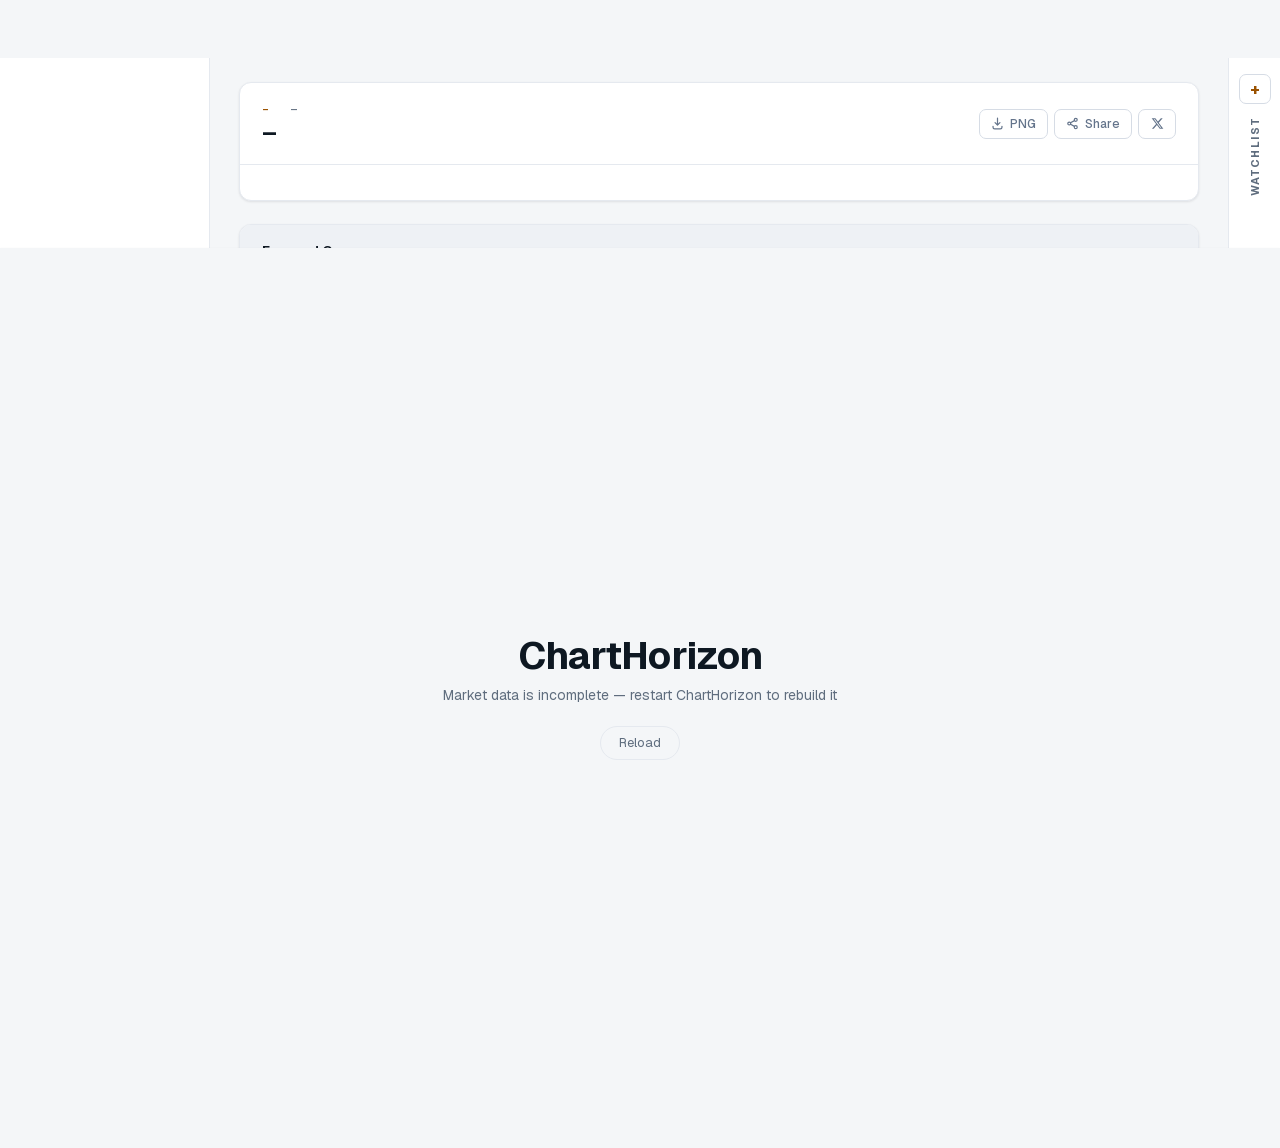
==== commit 9fc1a61e: "release: sync dashboard v1.3.1" ====
--- a/app/index.html
+++ b/app/index.html
@@ -21,7 +21,7 @@
   document.documentElement.setAttribute('data-theme', dark?'dark':'light');
 }catch(e){document.documentElement.setAttribute('data-theme','light');}})();
 </script>
-<link rel="stylesheet" href="web/styles.css?v=58">
+<link rel="stylesheet" href="web/styles.css?v=59">
 </head>
 <body>
 <!-- First Tab stop: past the header and the 39-market sidebar into the open tab (skipToContent, core.js). -->
@@ -461,6 +461,21 @@
               <span>Anchor right</span>
             </label>
             <button class="bigchart-latest-btn" id="bigchartLatestBtn" type="button" onclick="jumpBigChartToLatest()" title="Jump to the newest candle (keeps the current zoom)" disabled>→| Latest</button>
+            <!-- Same three actions as the Futures chart, through the same helpers: this tab draws
+                 with the same loadChart, so 'bigchart' only tells getChartExportContext which body
+                 to read. Drawings live in that SVG and come along into the image. -->
+            <button class="chart-action-btn" id="btnBigChartPng" type="button" onclick="downloadChart('bigchart')" title="Download chart as PNG image">
+              <svg viewBox="0 0 16 16" fill="none" stroke="currentColor" stroke-width="1.5" stroke-linecap="round" stroke-linejoin="round"><path d="M8 1.5v8M5 7l3 3 3-3M2.5 11.5v1a2 2 0 0 0 2 2h7a2 2 0 0 0 2-2v-1"/></svg>
+              PNG
+            </button>
+            <button class="chart-action-btn" id="btnBigChartShare" type="button" onclick="shareChart('bigchart')" title="Share chart (or copy image to clipboard)">
+              <svg viewBox="0 0 16 16" fill="none" stroke="currentColor" stroke-width="1.5" stroke-linecap="round" stroke-linejoin="round"><circle cx="12" cy="3.5" r="1.8"/><circle cx="4" cy="8" r="1.8"/><circle cx="12" cy="12.5" r="1.8"/><path d="M5.6 7.1l4.8-2.6M5.6 8.9l4.8 2.6"/></svg>
+              <span id="btnBigChartShareLabel">Share</span>
+            </button>
+            <button class="chart-action-btn" id="btnBigChartX" type="button" aria-label="Share on X" onclick="shareToX('bigchart')" title="Share on X: copies the chart image so you can paste it into the post (Cmd/Ctrl+V)">
+              <svg viewBox="0 0 24 24" fill="currentColor" aria-hidden="true"><path d="M18.244 2.25h3.308l-7.227 8.26 8.502 11.24H16.17l-5.214-6.817L4.99 21.75H1.68l7.73-8.835L1.254 2.25H8.08l4.713 6.231zm-1.161 17.52h1.833L7.084 4.126H5.117z"/></svg>
+              <span id="btnBigChartXLabel"></span>
+            </button>
           </div>
         </div>
       </div>
@@ -500,19 +515,20 @@
 <script src="ff_data/config.js"></script>
 <script src="web/core.js?v=34"></script>
 <script src="web/indicators.js?v=3"></script>
-<script src="web/chart.js?v=49"></script>
+<script src="web/chart.js?v=51"></script>
 <script src="web/futures.js?v=9"></script>
 <script src="web/seasonals.js?v=9"></script>
 <script src="web/screener.js?v=32"></script>
 <script src="web/forex.js?v=10"></script>
-<script src="web/smt.js?v=11"></script>
+<script src="web/smt.js?v=12"></script>
 <script src="web/tools.js?v=3"></script>
-<script src="web/refresh.js?v=4"></script>
+<script src="web/refresh.js?v=5"></script>
 <script src="web/live.js?v=9"></script>
 <script src="web/bigchart.js?v=20"></script>
-<script src="web/draw.js?v=29"></script>
-<script src="web/settings.js?v=18"></script>
-<script src="web/boot.js?v=13"></script>
+<script src="web/draw.js?v=30"></script>
+<script src="web/settings.js?v=19"></script>
+<script src="web/disclaimer.js?v=1"></script>
+<script src="web/boot.js?v=14"></script>
 
 </body>
 </html>
--- a/app/web/styles.css
+++ b/app/web/styles.css
@@ -1292,6 +1292,25 @@
   background: var(--surface2); border: 1px solid var(--border2); border-radius: var(--r-sm);
 }
 .app-dialog-actions { display: flex; justify-content: flex-end; gap: 0.5rem; margin-top: 1.1rem; }
+
+/* ── First-start risk notice (disclaimer.js) ──
+   Wider than a question: it carries a paragraph, and expanded the whole footer notice —
+   whose markup is CLONED into .risk-full-body, so the type is re-stated here rather than
+   inherited from .page-disclaimer. */
+.risk-dialog { width: min(600px, calc(100vw - 32px)); max-height: calc(100vh - 64px); overflow-y: auto; }
+.risk-full { margin-top: 0.85rem; }
+.risk-full > summary { cursor: pointer; font-size: 12px; color: var(--accent-text); }
+.risk-full > summary:focus-visible { outline: 2px solid var(--accent); outline-offset: 2px; border-radius: 3px; }
+.risk-full-body {
+  margin-top: 0.6rem; max-height: 40vh; overflow-y: auto; padding: 0.65rem 0.8rem;
+  background: var(--surface2); border: 1px solid var(--border); border-radius: var(--r-sm);
+  font-size: 11px; line-height: 1.6; color: var(--muted);
+}
+.risk-full-body p { margin: 0 0 0.5rem; text-align: left; }
+.risk-full-body p:last-child { margin: 0; }
+.risk-full-body strong { color: var(--text); }
+.risk-where { margin-top: 0.85rem; font-size: 11.5px; line-height: 1.5; color: var(--muted); }
+.risk-where code { padding: 1px 4px; border-radius: 4px; background: var(--surface2); color: var(--text2); }
 .app-notice {
   position: fixed; left: 50%; bottom: 20px; transform: translateX(-50%); z-index: 1200;
   display: flex; align-items: center; gap: 0.6rem; width: max-content; max-width: calc(100vw - 32px);
@@ -1323,6 +1342,11 @@
 .set-kv-k { color: var(--muted); }
 .set-kv-v { color: var(--text2); font-variant-numeric: tabular-nums; }
 .set-about-link { color: var(--accent-text); }
+/* A link that opens the risk-notice dialog rather than navigating (settings.js). */
+.set-notice-link {
+  padding: 0; background: none; border: 0; font: inherit; color: var(--accent-text);
+  text-decoration: underline; cursor: pointer;
+}
 .set-editor { display: grid; grid-template-columns: 1fr 280px; gap: 22px; align-items: start; }
 @media (max-width: 720px) { .set-editor { grid-template-columns: 1fr; } }
 .set-colgroup { margin-bottom: 14px; }
